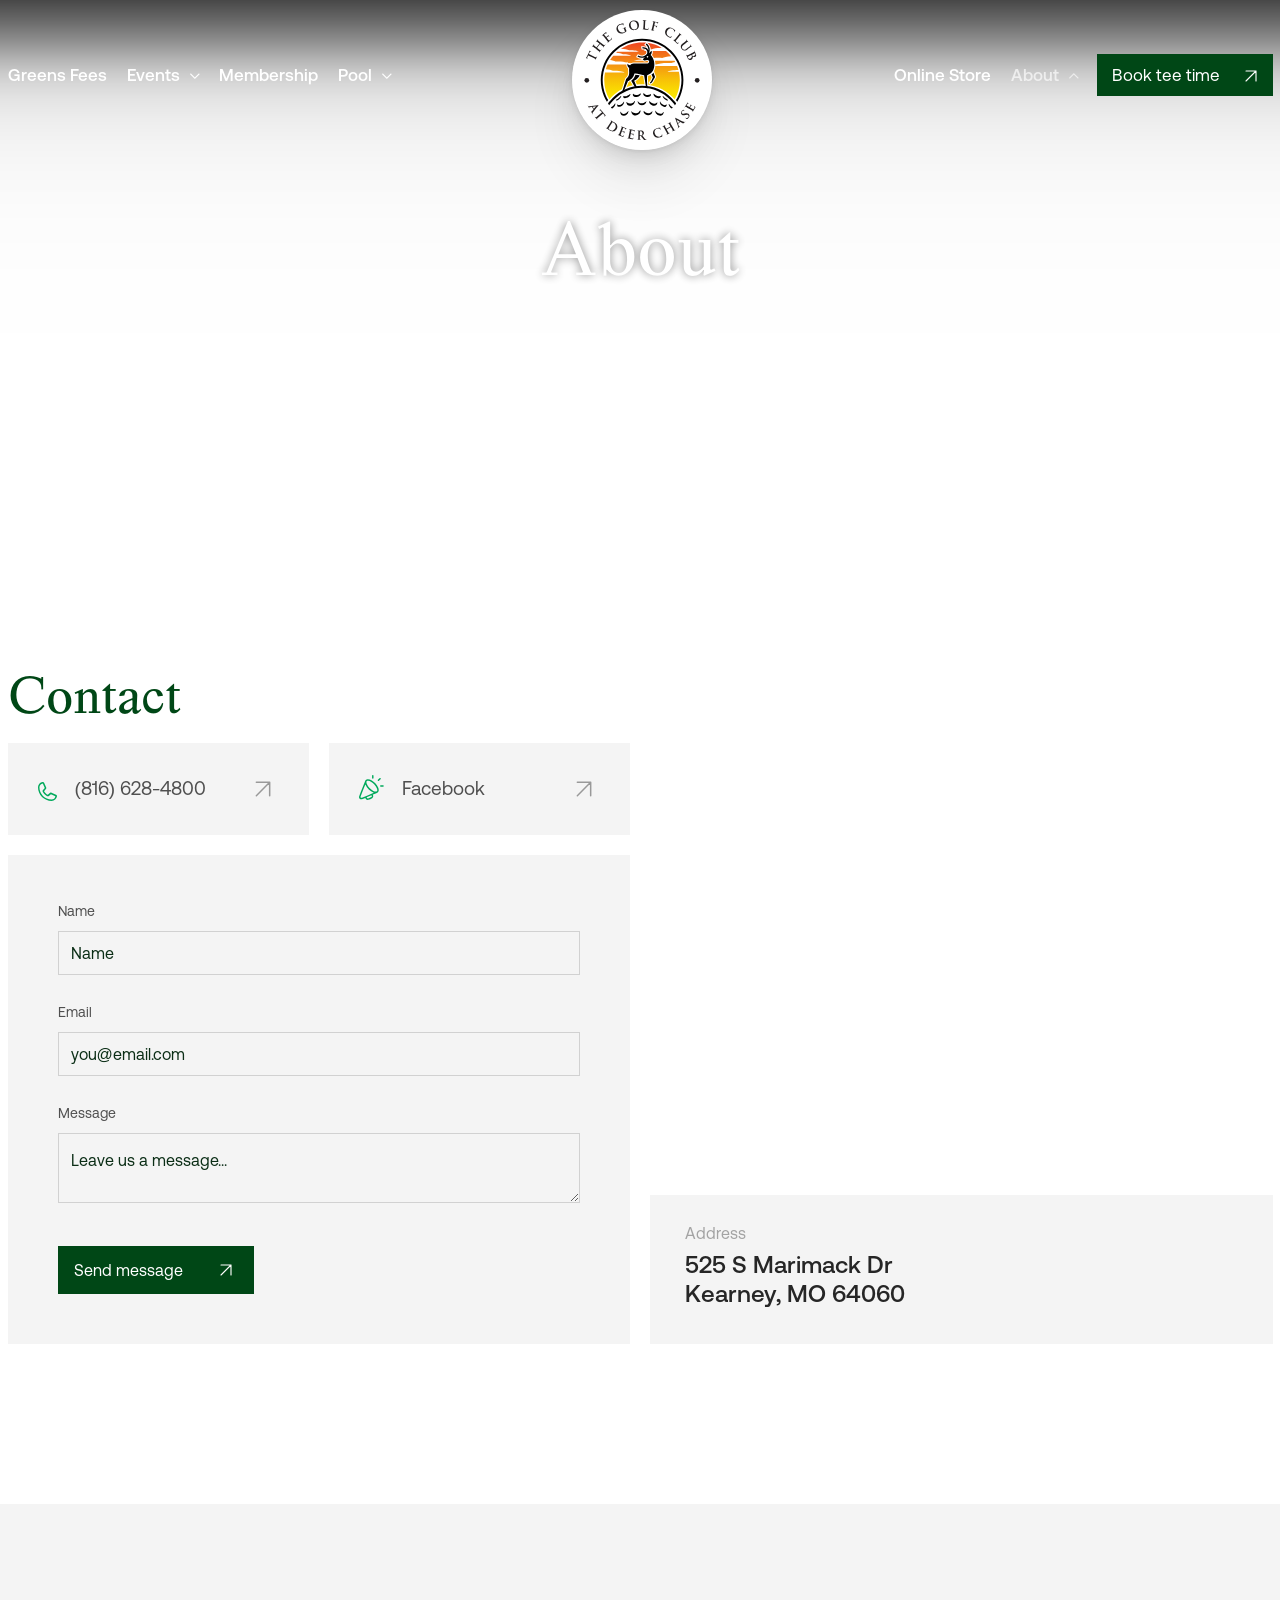
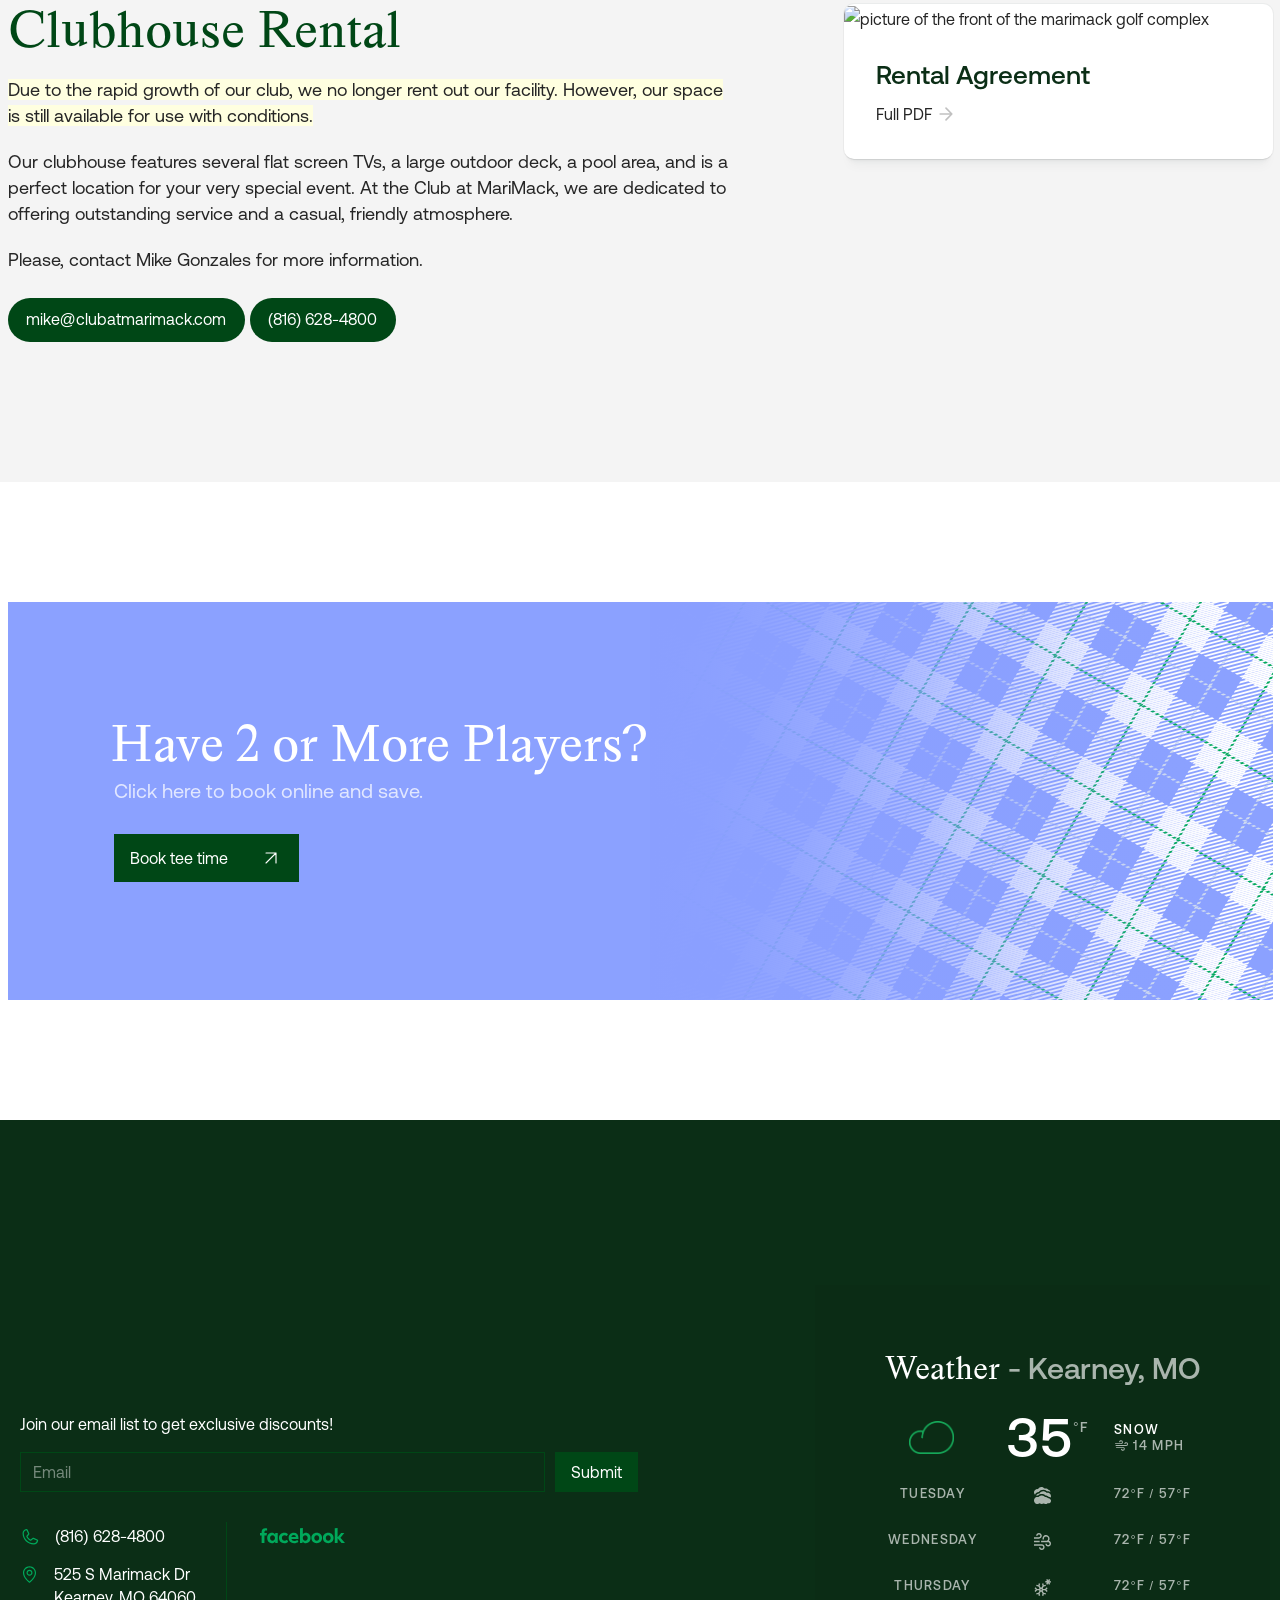
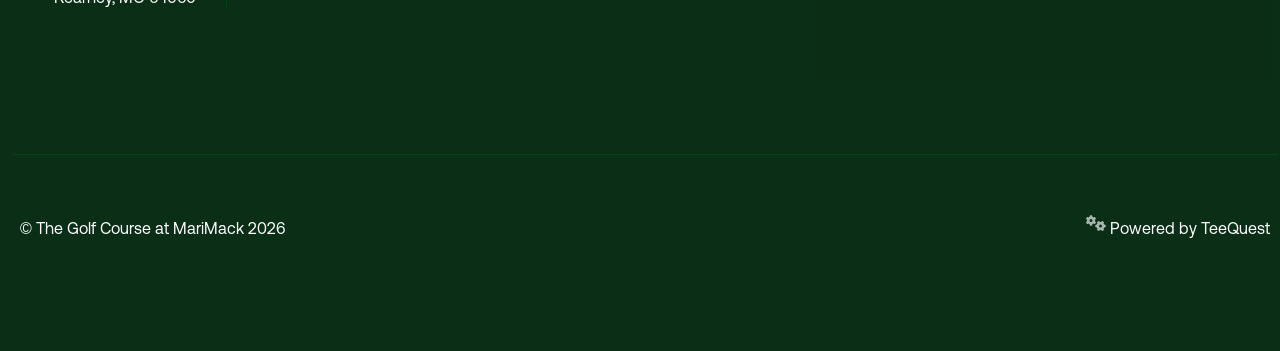
==== about.html @ 64b056ad "First commit." ====
<!DOCTYPE html>
<html lang="en">
  <head>
    <meta charset="UTF-8" />
    <meta name="viewport" content="width=device-width, initial-scale=1.0" />
    <meta
      name="description"
      content="Luminos - IT solutions for a growing businesses."
    />
    <link
      rel="shortcut icon"
      type="image/x-icon"
      href="assets/images/fav.png"
    />
    <title>About</title>
    <link
      rel="stylesheet preload"
      href="assets/css/vendor/bootstrap.min.css"
      as="style"
      media="print"
      onload="this.media='all'"
    />
    <link
      rel="stylesheet preload"
      href="assets/css/plugins/fontawesome.css"
      as="style"
      media="print"
      onload="this.media='all'"
    />
    <link
      rel="stylesheet preload"
      href="assets/css/plugins/metismenu.css"
      as="style"
      media="print"
      onload="this.media='all'"
    />
    <link rel="stylesheet preload" href="css/style.css" as="style" />

    <!-- header Lit component -->
    <script type="module" src="./lit/header.js"></script>

    <!-- CTA Lit component -->
    <script type="module" src="./lit/cta.js"></script>

    <!-- footer Lit component -->
    <script type="module" src="./lit/footer.js"></script>
  </head>

  <body>
    <!-- header four area start -->
    <header class="header-area-four header--sticky">
      <my-header> </my-header>
    </header>

    <!-- rts banner four start -->
    <div
      class="banner-four-area banner-subpage about-banner rts-section-gap jarallax"
      data-img-position="0% 100%"
    >
      <div class="overlay"></div>
      <div class="container">
        <div class="row">
          <div class="col-lg-12">
            <div class="banner-four-wrapper">
              <h1
                class="title wow fadeInUp"
                data-wow-offset="120"
                data-wow-delay=".7s"
              >
                About
              </h1>
            </div>
          </div>
        </div>
      </div>
    </div>
    <!-- rts banner four end -->

    <section class="contact-section mobile-padding">
      <div class="container mt-5 mt-lg-10">
        <h2 class="wow fadeInUp" data-wow-offset="120" data-wow-delay="1s">
          Contact
        </h2>
        <div
          class="row align-items-center justify-content-between wow fadeInUp"
          data-wow-offset="120"
          data-wow-delay="1.2s"
        >
          <div class="col-lg-6 mb-7 mb-md-4 mb-lg-0">
            <div class="contact-row">
              <a class="contact-link no-underline" href="tel:8166284800">
                <div class="left">
                  <span class="icon">
                    <svg
                      class="phone"
                      id="a"
                      data-name="Layer_1"
                      xmlns="http://www.w3.org/2000/svg"
                      width="25.01"
                      height="25.01"
                      viewBox="0 0 25.01 25.01"
                    >
                      <path
                        class="b"
                        d="M23.7,16.71l-5.9-2.6h0c-.6-.3-1.3-.2-1.9.2h0l-3,2.6c-1.9-.9-3.9-2.9-4.9-4.8l2.6-3.1h0c.4-.6.4-1.3.2-1.9h0l-2.6-5.9C7.8.41,7-.09,6.1.01,2.6.51,0,3.51,0,7.01c0,9.9,8.1,18,18,18,3.5,0,6.5-2.6,7-6.1.1-.9-.4-1.7-1.2-2.1l-.1-.1ZM17.9,23.01C9.1,23.01,1.9,15.71,1.9,6.91c0-2.5,1.9-4.7,4.4-5h0l2.6,5.9-2.6,3.1h0c-.4.6-.4,1.3-.1,2,1.1,2.3,3.5,4.6,5.8,5.8.6.3,1.4.2,2-.1h0l3-2.6,5.9,2.6h0c-.3,2.5-2.5,4.4-5,4.4h0Z"
                      />
                    </svg>
                  </span>
                  <p>(816) 628-4800</p>
                </div>
                <div class="arrow">
                  <svg
                    class="the-arrow"
                    xmlns="http://www.w3.org/2000/svg"
                    width="32"
                    height="32"
                    viewBox="0 0 32 32"
                    fill="none"
                    data-inject-url="http://127.0.0.1:5500/assets/images/service/icons/13.svg"
                  >
                    <path
                      d="M9.3335 22.6667L22.6668 9.33337M22.6668 9.33337H9.3335M22.6668 9.33337V22.6667"
                      stroke="#999999"
                      stroke-width="1.5"
                      stroke-linecap="round"
                      stroke-linejoin="round"
                    ></path>
                  </svg>
                </div>
              </a>
              <a
                class="contact-link no-underline"
                href="https://www.facebook.com/ClubatMariMack"
                target="_blank"
              >
                <div class="left">
                  <span class="icon icon-blast">
                    <svg
                      id="a"
                      data-name="Layer_1"
                      xmlns="http://www.w3.org/2000/svg"
                      width="386.19"
                      height="389.74"
                      viewBox="0 0 386.19 389.74"
                    >
                      <path
                        class="b"
                        d="M216.58,0c7.56,2.46,10.42,7.62,10.06,15.53-.46,10.1-.08,20.24-.12,30.37-.03,7.42-4.63,12.6-11.13,12.7-6.38.1-11.42-5.15-11.52-12.44-.15-11.12-.02-22.24-.05-33.36-.02-6.8,3.98-10.47,9.78-12.8h2.99Z"
                      />
                      <path
                        class="b"
                        d="M215.63,306.86c1.68,4.35,3.5,8.44,4.86,12.67,5.15,16.09-.38,33.52-15.23,41.37-18.73,9.89-38.07,18.81-57.74,26.63-15.22,6.05-31.76-.76-40.77-14.65-3.15-4.86-5.75-10.07-8.91-15.67-2.7,1.11-5.5,2.31-8.34,3.42-14.5,5.67-28.8,11.95-43.56,16.85-27.36,9.07-53.08-17.2-44.15-43.67,6.94-20.55,14.79-40.81,22.8-60.97,23.69-59.61,47.56-119.14,71.61-178.61,6.49-16.05,19.05-24.8,36.26-26.3,22.05-1.92,42.01,5.26,60.74,15.8,46.91,26.4,83.03,63.22,105.56,112.49,6.81,14.89,10.84,30.61,8.77,47.37-2.15,17.35-11.8,28.76-27.47,35.52-20.24,8.73-40.54,17.35-60.8,26.02-1.19.51-2.34,1.11-3.64,1.74ZM99.65,147.29c-.4.76-.72,1.26-.94,1.8-24.05,60.19-48.13,120.36-72.08,180.59-1.7,4.27-2.96,8.85-3.54,13.41-1.04,8.2,5.74,14.69,13.81,13.07,5.96-1.2,11.89-3.08,17.5-5.45,46.88-19.82,93.68-39.82,140.5-59.79,11.65-4.97,23.27-10,35.25-15.14-59.92-26.51-103.02-69.24-130.5-128.48ZM257.6,258.48c20.58.15,28.89-7.45,27.54-23.99-.82-10.04-3.35-20.46-7.5-29.63-19.43-43.03-51.15-75.14-91.38-99.11-13.47-8.02-27.81-14-43.73-15.43-18.63-1.67-29.14,8.76-26.33,27.21,1.21,7.96,2.96,16.14,6.2,23.45,21.06,47.49,55.75,82.3,101.29,106.59,11.78,6.28,24.3,10.61,33.9,10.91ZM194.64,315.63c-25.66,10.99-50.58,21.66-75.7,32.41,1.14,2.29,1.98,4.08,2.91,5.81,1.18,2.19,2.34,4.4,3.7,6.48,3.64,5.55,9.48,8.23,15.47,5.61,17.61-7.69,35.05-15.78,52.36-24.13,5.2-2.51,7.49-8.84,5.95-14.08-1.15-3.93-2.94-7.67-4.68-12.1Z"
                      />
                      <path
                        class="b"
                        d="M340.11,59.09c-1.37,2.54-2.26,5.53-4.18,7.54-8.02,8.4-16.26,16.59-24.58,24.69-4.83,4.7-11.58,4.69-16.07.35-4.51-4.37-4.72-11.2-.04-16.04,8.19-8.47,16.56-16.76,24.98-25.01,3.65-3.57,8.08-4.55,12.81-2.29,4.26,2.04,6.47,5.55,7.09,10.75Z"
                      />
                      <path
                        class="b"
                        d="M357.22,182.69c-5.8,0-11.61.13-17.41-.03-6.66-.19-11.23-4.54-11.47-10.61-.26-6.4,4.07-11.5,10.87-11.68,12.09-.31,24.21-.3,36.3.02,6.65.18,10.76,4.98,10.68,11.3-.08,6.24-4.44,10.72-11.07,10.94-5.96.2-11.94.04-17.91.04,0,0,0,.01,0,.02Z"
                      />
                    </svg>
                  </span>

                  <p>Facebook</p>
                </div>
                <div class="arrow">
                  <svg
                    class="the-arrow"
                    xmlns="http://www.w3.org/2000/svg"
                    width="32"
                    height="32"
                    viewBox="0 0 32 32"
                    fill="none"
                    data-inject-url="http://127.0.0.1:5500/assets/images/service/icons/13.svg"
                  >
                    <path
                      d="M9.3335 22.6667L22.6668 9.33337M22.6668 9.33337H9.3335M22.6668 9.33337V22.6667"
                      stroke="#999999"
                      stroke-width="1.5"
                      stroke-linecap="round"
                      stroke-linejoin="round"
                    ></path>
                  </svg>
                </div>
              </a>
            </div>
            <div class="contact-box">
              <form
                class="contact-form"
                action="mailer.php"
                method="post"
                id="contact-form"
              >
                <div class="half-input-wrapper">
                  <div class="single">
                    <label for="name">Name</label>
                    <input
                      type="text"
                      id="name"
                      name="name"
                      placeholder="Name"
                      required
                    />
                  </div>
                </div>
                <div class="single">
                  <label for="email">Email</label>
                  <input
                    type="email"
                    id="email"
                    name="email"
                    placeholder="you@email.com"
                    required
                  />
                </div>
                <div class="single">
                  <label for="message">Message</label>
                  <textarea
                    id="message"
                    name="message"
                    placeholder="Leave us a message..."
                  ></textarea>
                </div>

                <button type="submit" class="rts-btn btn-primary">
                  Send message
                  <svg
                    width="32"
                    height="32"
                    viewBox="0 0 32 32"
                    fill="none"
                    xmlns="http://www.w3.org/2000/svg"
                    data-inject-url="https://html.themewant.com/luminos/assets/images/service/icons/13.svg"
                    class="injectable"
                  >
                    <path
                      d="M9.3335 22.6667L22.6668 9.33337M22.6668 9.33337H9.3335M22.6668 9.33337V22.6667"
                      stroke="#999999"
                      stroke-width="1.5"
                      stroke-linecap="round"
                      stroke-linejoin="round"
                    ></path>
                  </svg>
                </button>
              </form>
            </div>
            <!-- <hr class="my-4 fw-25 ml-0 my-hr" /> -->
          </div>
          <div class="col-lg map-col">
            <div class="media">
              <iframe
                src="https://www.google.com/maps/embed?pb=!1m18!1m12!1m3!1d3084.448735780485!2d-94.35488282333957!3d39.36871867162736!2m3!1f0!2f0!3f0!3m2!1i1024!2i768!4f13.1!3m3!1m2!1s0x87c1adaed7724c9b%3A0x7b383eef8ae41ef4!2sMariMack%20Golf%20Complex!5e0!3m2!1sen!2sus!4v1738946813392!5m2!1sen!2sus"
                width="600"
                height="450"
                style="border: 0"
                allowfullscreen=""
                loading="lazy"
                referrerpolicy="no-referrer-when-downgrade"
              ></iframe>
            </div>
            <div class="location-card-body">
              <div class="addy">Address</div>
              <h5>
                525 S Marimack Dr<br />
                Kearney, MO 64060
              </h5>
            </div>
          </div>
        </div>
      </div>
    </section>

    <section class="rental-section mobile-padding" id="clubhouse-rental">
      <div class="container">
        <div class="row">
          <div class="col-7 left-column">
            <h2>Clubhouse Rental</h2>
            <p>
              <span class="highlighted"
                >Due to the rapid growth of our club, we no longer rent out our
                facility. However, our space is still available for use with
                conditions.</span
              >
            </p>
            <p>
              Our clubhouse features several flat screen TVs, a large outdoor
              deck, a pool area, and is a perfect location for your very special
              event. At the Club at MariMack, we are dedicated to offering
              outstanding service and a casual, friendly atmosphere.
            </p>

            <p class="mb--25">
              Please, contact Mike Gonzales for more information.
            </p>
            <div class="tag-wrapper">
              <a href="mailto:mike@clubatmarimack.com" class="single-tag no-underline"
                ><span>mike@clubatmarimack.com</span></a
              >
              <a href="tel:8166284800" class="single-tag no-underline"
                ><span>(816) 628-4800</span></a
              >
            </div>
          </div>
          <div class="col">
            <a
              href="assets/pdfs/Clubhouse Rental Agreement.pdf"
              target="_blank"
              class="no-underline"
            >
              <div class="single-solution-style-one">
                <div class="top">
                  <img
                    src="images/marimack-clubhouse.jpg"
                    alt="picture of the front of the marimack golf complex"
                  />
                </div>
                <div class="bottom">
                  <div class="icon">
                    <svg
                      xmlns="http://www.w3.org/2000/svg"
                      version="1.1"
                      viewBox="0 0 36 36"
                    >
                      <g>
                        <g id="Layer_1">
                          <path
                            class="cls-1"
                            d="M31.2,21.4c0,.5-.4.8-.8.8h-3.7v2.8h2.5c.5,0,.8.4.8.8s-.4.8-.8.8h-2.5v2.5c0,.5-.4.8-.8.8s-.8-.4-.8-.8v-7.9c0-.5.4-.8.8-.8h4.5c.5,0,.8.4.8.8ZM12.7,24.2c0,2-1.6,3.7-3.7,3.7h-1.4v1.4c0,.5-.4.8-.8.8s-.8-.4-.8-.8v-7.9c0-.5.4-.8.8-.8h2.2c2,0,3.7,1.6,3.7,3.7ZM11,24.2c0-1.1-.9-2-2-2h-1.4v3.9h1.4c1.1,0,2-.9,2-2h0ZM22.8,25.3c0,2.6-2.1,4.8-4.8,4.8h-2.2c-.5,0-.8-.4-.8-.8v-7.9c0-.5.4-.8.8-.8h2.2c2.6,0,4.8,2.1,4.8,4.8h0ZM21.1,25.3c0-1.7-1.4-3.1-3.1-3.1h-1.4v6.2h1.4c1.7,0,3.1-1.4,3.1-3.1ZM5.9,15.8V5.6c0-1.1.9-2,2-2h13.5c.2,0,.4,0,.6.2l7.9,7.9c.2.2.2.4.2.6v3.4c0,.5-.4.8-.8.8s-.8-.4-.8-.8v-2.5h-7c-.5,0-.8-.4-.8-.8v-7H7.9c-.2,0-.3.1-.3.3v10.1c0,.5-.4.8-.8.8s-.8-.4-.8-.8ZM22.2,11.5h5l-5-5v5Z"
                          />
                        </g>
                      </g>
                    </svg>
                  </div>

                  <h4 class="title">Rental Agreement</h4>
                  <div class="card-subheading">
                    Full PDF
                    <svg
                      width="20"
                      height="20"
                      viewBox="0 0 20 20"
                      fill="none"
                      xmlns="http://www.w3.org/2000/svg"
                      class="injectable arrow"
                    >
                      <path
                        d="M4.16666 10.0001H15.8333M15.8333 10.0001L9.99999 4.16675M15.8333 10.0001L9.99999 15.8334"
                        stroke="#6D6D6D"
                        stroke-width="1.66667"
                        stroke-linecap="round"
                        stroke-linejoin="round"
                      ></path>
                    </svg>
                  </div>
                </div>
              </div>
            </a>
          </div>
        </div>
      </div>
    </section>
    <!-- cta area start -->
    <section class="cta">
      <my-cta></my-cta>
    </section>

    <!-- cta area end -->

    <!-- footer start -->
    <footer>
      <my-footer></my-footer>
    </footer>
    <!-- footer end -->

    <!-- pre loader area start -->
    <div class="loader-wrapper">
      <div class="loader"></div>
      <div class="loader-section section-left"></div>
      <div class="loader-section section-right"></div>
    </div>

    <!-- progress area start -->
    <div class="progress-wrap">
      <svg
        class="progress-circle svg-content"
        width="100%"
        height="100%"
        viewBox="-1 -1 102 102"
      >
        <path
          d="M50,1 a49,49 0 0,1 0,98 a49,49 0 0,1 0,-98"
          style="
            transition: stroke-dashoffset 10ms linear 0s;
            stroke-dasharray: 307.919, 307.919;
            stroke-dashoffset: 307.919;
          "
        ></path>
      </svg>
    </div>
    <!-- progress area end -->

    <script defer src="assets/js/plugins/jquery.js"></script>
    <script defer src="assets/js/vendor/waw.js"></script>
    <script defer src="assets/js/vendor/jarallax.js"></script>
    <script defer src="assets/js/plugins/smooth-scroll.js"></script>

    <script defer src="assets/js/plugins/svg-inject.js"></script>
    <script defer src="assets/js/plugins/metismenu.js"></script>
    <script defer src="assets/js/vendor/contact-form.js"></script>
    <script defer src="assets/js/vendor/bootstrap.min.js"></script>
    <script defer src="assets/js/main.js"></script>
    <script src="./assets/js/weather.js "></script>
  </body>
</html>
---- assets/css/plugins/metismenu.css ----
.metismenu .arrow{float:right;line-height:1.42857}[dir=rtl] .metismenu .arrow,[dir=rtl] .metismenu .plus-minus,[dir=rtl] .metismenu .plus-times{float:left}.metismenu .glyphicon.arrow:before{content:"\e079"}.metismenu .mm-active>a>.glyphicon.arrow:before{content:"\e114"}.metismenu .fa.arrow:before{content:"\f104"}.metismenu .mm-active>a>.fa.arrow:before{content:"\f107"}.metismenu .ion.arrow:before{content:"\f3d2"}.metismenu .mm-active>a>.ion.arrow:before{content:"\f3d0"}.metismenu .plus-minus,.metismenu .plus-times{float:right}.metismenu .fa.plus-minus:before,.metismenu .fa.plus-times:before{content:"\f067"}.metismenu .mm-active>a>.fa.plus-times{-webkit-transform:rotate(45deg);-ms-transform:rotate(45deg);transform:rotate(45deg)}.metismenu .mm-active>a>.fa.plus-minus:before{content:"\f068"}.metismenu .mm-collapse:not(.mm-show){display:none}.metismenu .mm-collapsing{position:relative;height:0;overflow:hidden;-webkit-transition-timing-function:ease;-o-transition-timing-function:ease;transition-timing-function:ease;-webkit-transition-duration:.35s;-o-transition-duration:.35s;transition-duration:.35s;-webkit-transition-property:height,visibility;-o-transition-property:height,visibility;transition-property:height,visibility}.metismenu .has-arrow{position:relative}.metismenu .has-arrow::after{position:absolute;content:'';width:.5em;height:.5em;border-width:1px 0 0 1px;border-style:solid;border-color:initial;right:1em;-webkit-transform:rotate(-45deg) translate(0,-50%);-ms-transform:rotate(-45deg) translate(0,-50%);transform:rotate(-45deg) translate(0,-50%);-webkit-transform-origin:top;-ms-transform-origin:top;transform-origin:top;top:50%;-webkit-transition:.3s ease-out;-o-transition:.3s ease-out;transition:.3s ease-out}[dir=rtl] .metismenu .has-arrow::after{right:auto;left:1em;-webkit-transform:rotate(135deg) translate(0,-50%);-ms-transform:rotate(135deg) translate(0,-50%);transform:rotate(135deg) translate(0,-50%)}.metismenu .has-arrow[aria-expanded=true]::after,.metismenu .mm-active>.has-arrow::after{-webkit-transform:rotate(-135deg) translate(0,-50%);-ms-transform:rotate(-135deg) translate(0,-50%);transform:rotate(-135deg) translate(0,-50%)}[dir=rtl] .metismenu .has-arrow[aria-expanded=true]::after,[dir=rtl] .metismenu .mm-active>.has-arrow::after{-webkit-transform:rotate(225deg) translate(0,-50%);-ms-transform:rotate(225deg) translate(0,-50%);transform:rotate(225deg) translate(0,-50%)}
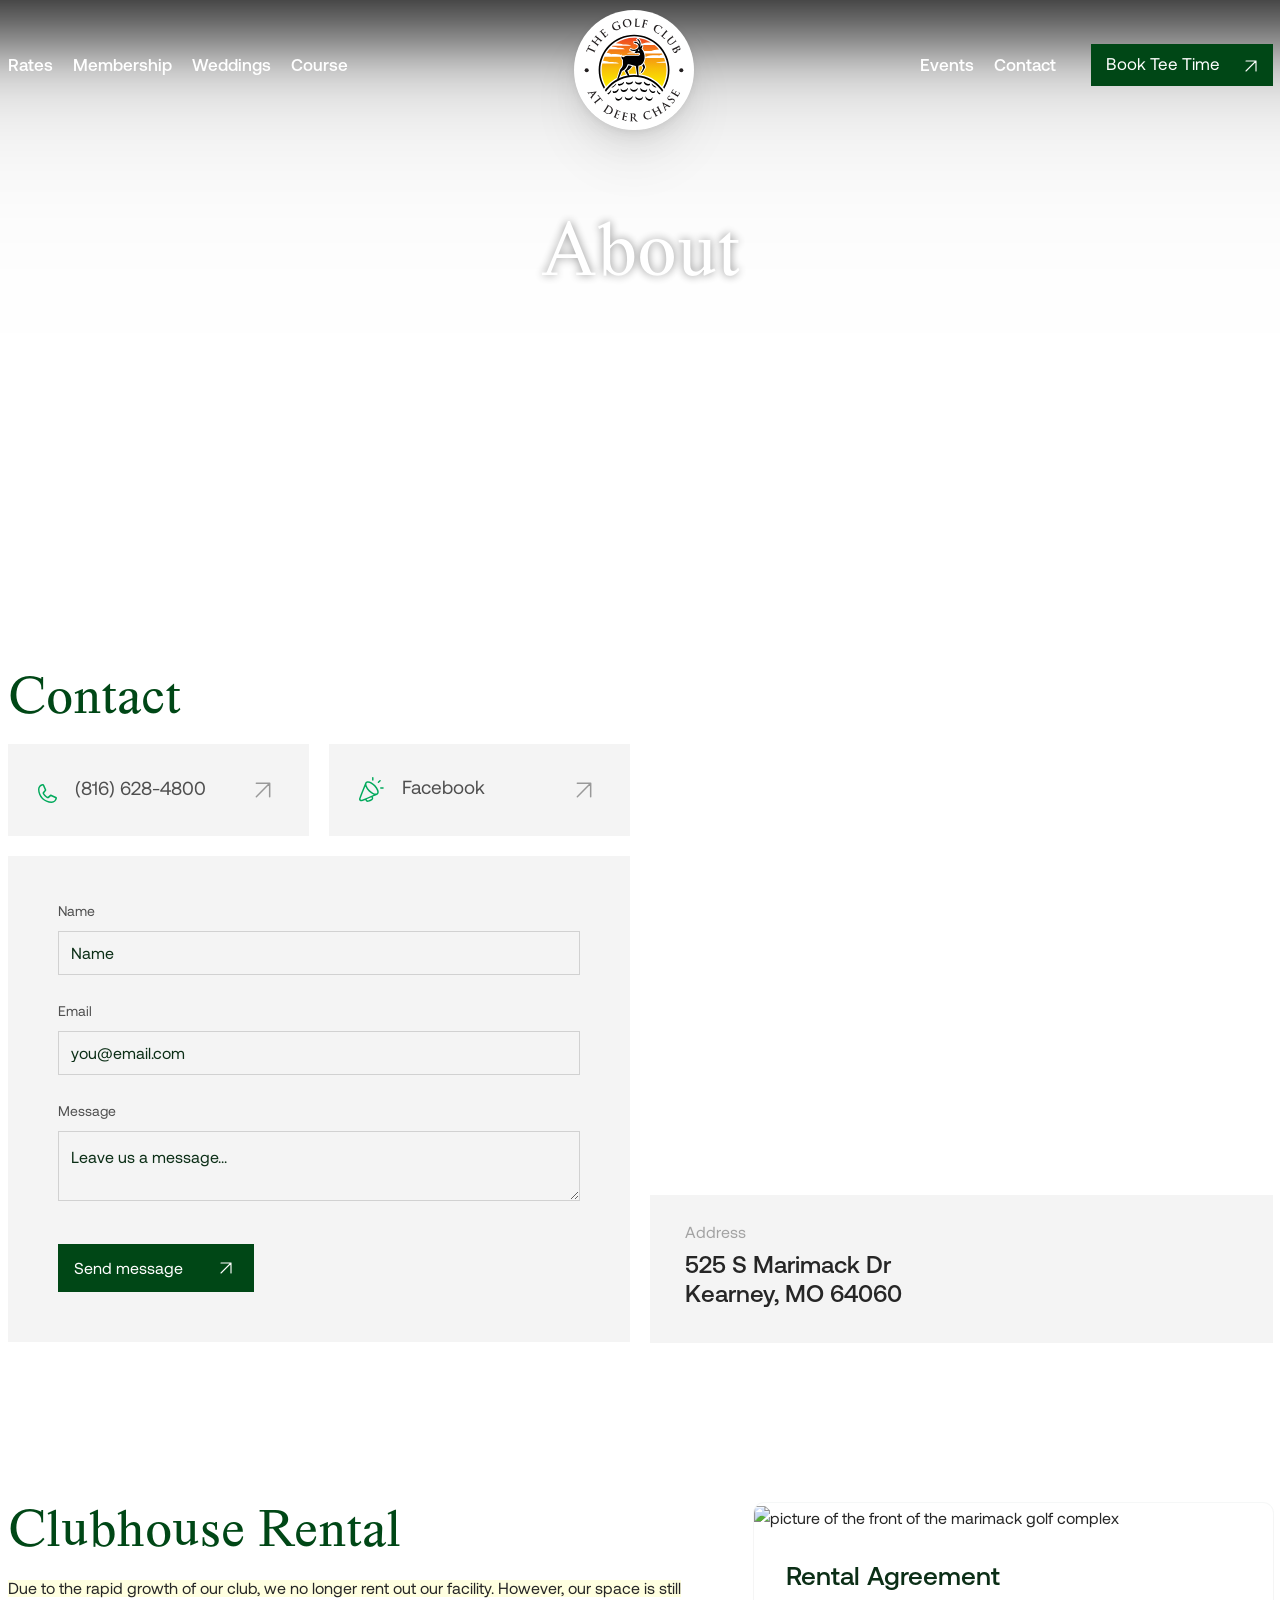
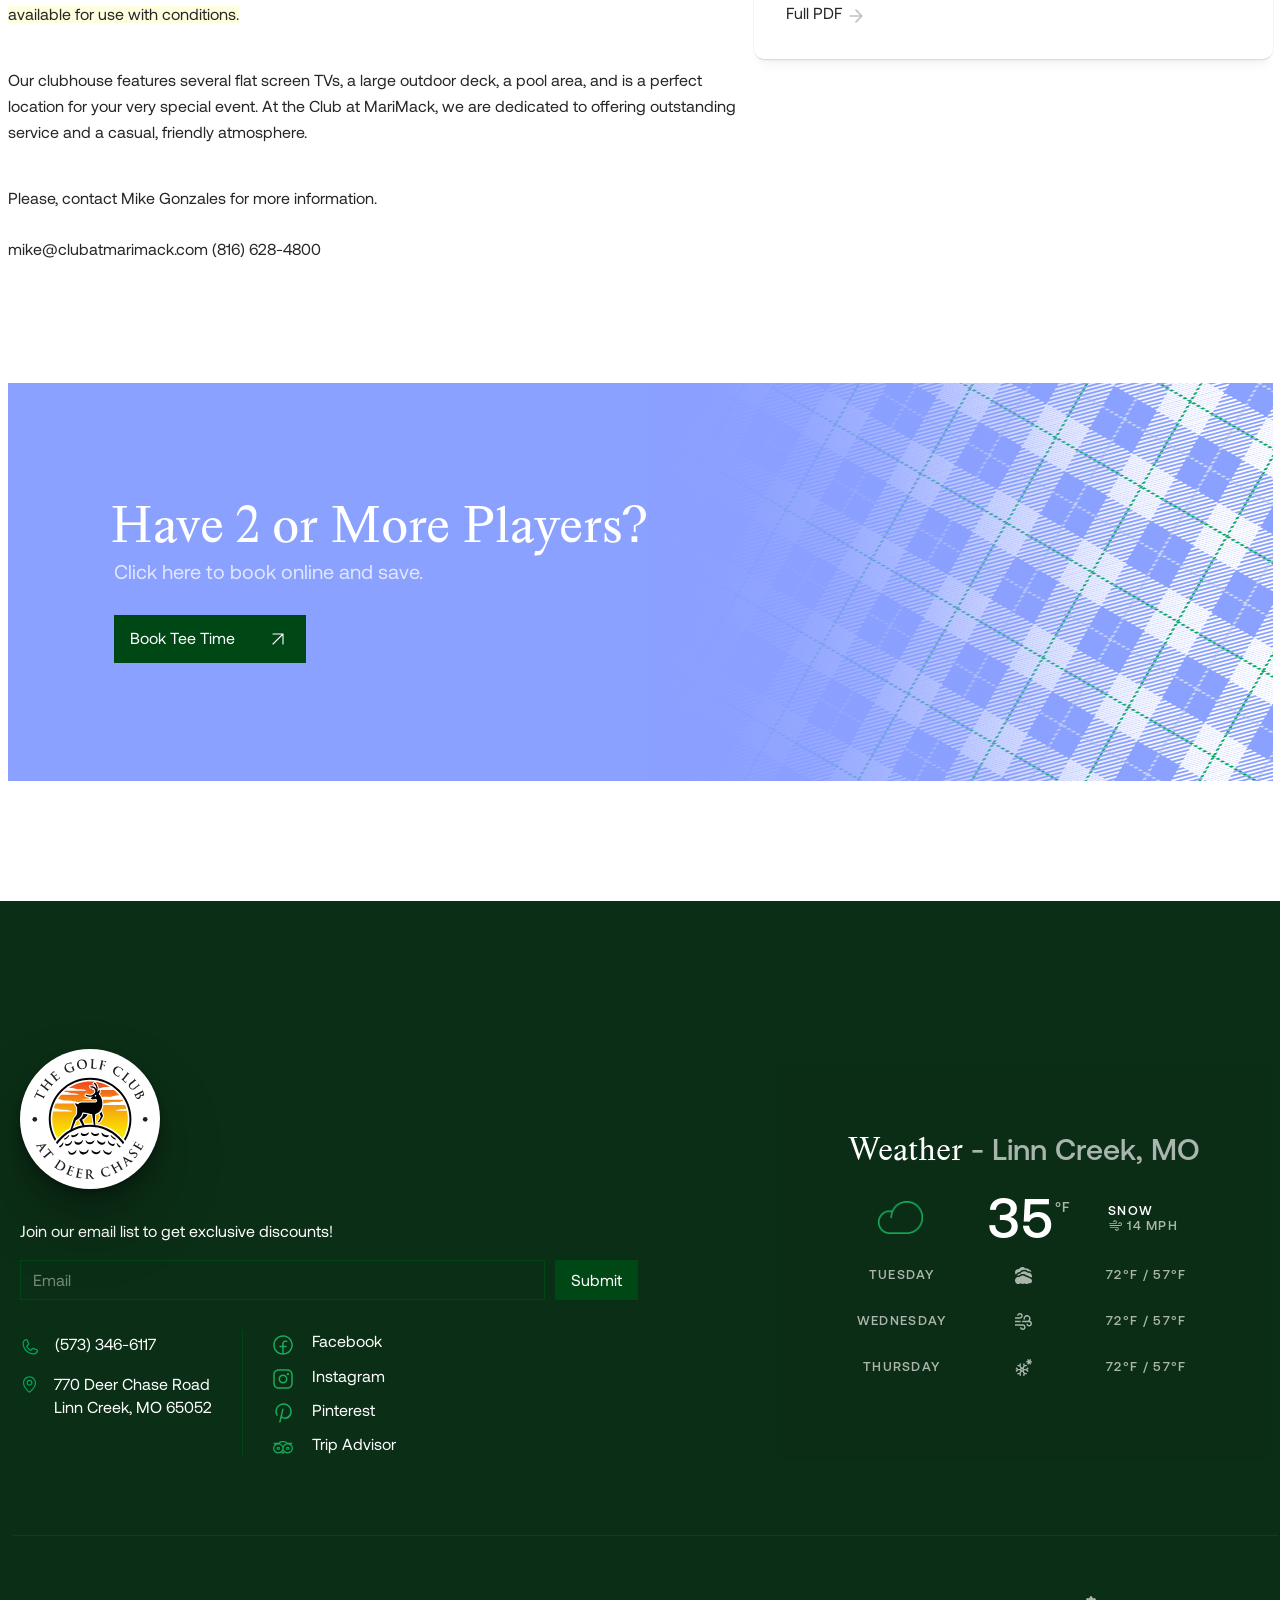
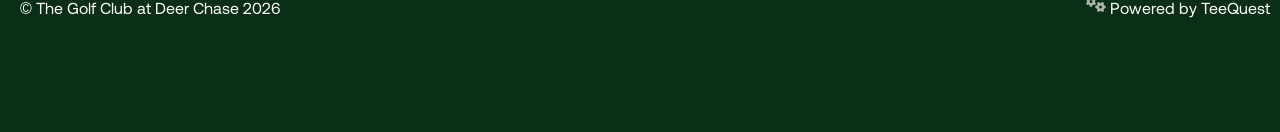
==== commit 9aa1a8ad: "Moved .side-bar out of footer." ====
--- a/about.html
+++ b/about.html
@@ -294,7 +294,9 @@
               Please, contact Mike Gonzales for more information.
             </p>
             <div class="tag-wrapper">
-              <a href="mailto:mike@clubatmarimack.com" class="single-tag no-underline"
+              <a
+                href="mailto:mike@clubatmarimack.com"
+                class="single-tag no-underline"
                 ><span>mike@clubatmarimack.com</span></a
               >
               <a href="tel:8166284800" class="single-tag no-underline"
@@ -400,6 +402,64 @@
     </div>
     <!-- progress area end -->
 
+    <!-- 🟡🟡🟡🟡🟡🟡 MOBILE MENU MARKUP START 🟡🟡🟡🟡🟡🟡 -->
+    <div id="side-bar" class="side-bar header-two" dir="ltr">
+      <button class="close-icon-menu" aria-label="footer_Button">
+        <i class="far fa-times"></i>
+      </button>
+      <div class="mobile-menu-main">
+        <nav class="nav-main mainmenu-nav mt--30">
+          <ul class="mainmenu metismenu" id="mobile-menu-active">
+            <li>
+              <a href="rates.html" class="main">Rates</a>
+            </li>
+            <li>
+              <a href="membership.html" class="main">Membership</a>
+            </li>
+            <li>
+              <a href="weddings.html" class="main">Weddings</a>
+            </li>
+
+            <li>
+              <a href="course.html" class="main">Course</a>
+            </li>
+            <li>
+              <a href="events.html" class="main">Events</a>
+            </li>
+            <li>
+              <a href="contact.html" class="main">Contact</a>
+            </li>
+            <li>
+              <a
+                href="book-tee-time.html"
+                class="rts-btn btn-primary my-btn sidebar-btn"
+              >
+                Book tee time
+                <svg
+                  xmlns="http://www.w3.org/2000/svg"
+                  width="32"
+                  height="32"
+                  viewBox="0 0 32 32"
+                  fill="none"
+                  data-inject-url="http://127.0.0.1:5500/assets/images/service/icons/13.svg"
+                  class="injectable"
+                >
+                  <path
+                    d="M9.3335 22.6667L22.6668 9.33337M22.6668 9.33337H9.3335M22.6668 9.33337V22.6667"
+                    stroke="#999999"
+                    stroke-width="1.5"
+                    stroke-linecap="round"
+                    stroke-linejoin="round"
+                  ></path>
+                </svg>
+              </a>
+            </li>
+          </ul>
+        </nav>
+      </div>
+    </div>
+    <!-- mobile menu area end -->
+
     <script defer src="assets/js/plugins/jquery.js"></script>
     <script defer src="assets/js/vendor/waw.js"></script>
     <script defer src="assets/js/vendor/jarallax.js"></script>
--- a/css/style.css
+++ b/css/style.css
@@ -650,7 +650,7 @@
 @media only screen and (max-width: 479px) {
   h3 {
     font-size: 22px;
-    line-height: 30px;
+    line-height: 35px;
   }
 }
 
@@ -7313,7 +7313,6 @@
 a:active {
   text-decoration: none;
   outline: none;
-  color: var(--color-primary);
 }
 
 a:focus {
@@ -12423,6 +12422,7 @@
 @media only screen and (max-width: 767px) {
   .header-area-four .header-four-wrapper {
     padding: 15px 10px;
+    padding-left: 0px;
   }
 }
 .header-area-four .header-four-wrapper .nav-area ul li > a.nav-link {
@@ -12540,12 +12540,17 @@
     display: block;
   }
   .header-area-four .button-area-right-header svg rect {
-    fill: #fff;
+    fill: #113e0c;
   }
 }
 @media only screen and (max-width: 991px) {
   .header-area-four .nav-area {
     display: none;
+  }
+}
+@media only screen and (max-width: 991px) {
+  .header-area-four.header--sticky.sticky .button-area-right-header svg rect {
+    fill: white;
   }
 }
 
@@ -12591,10 +12596,50 @@
   color: #000000;
   font-size: 17px;
   font-family: "Aeonik Medium";
+  position: relative;
+}
+.nav-area ul li a:after {
+  background: none repeat scroll 0 0 transparent;
+  bottom: 3.25rem;
+  content: "";
+  display: block;
+  height: 1.8px;
+  left: 50%;
+  position: absolute;
+  background: #0e5023;
+  transition: width 0.3s ease 0s, left 0.3s ease 0s, opacity 0.3s ease 0s;
+  width: 0;
+  opacity: 0;
+}
+.nav-area ul li a:hover {
+  color: #0e5023;
+}
+.nav-area ul li a:hover:after {
+  width: 100%;
+  left: 0;
+  opacity: 1;
+}
+.nav-area ul li a.active {
+  color: #0e5023;
+}
+.nav-area ul li a.active:after {
+  width: 100%;
+  left: 0;
+  opacity: 1;
+}
+.nav-area ul li a.active.book-tee-time-btn:after {
+  opacity: 0;
+}
+.nav-area ul li a.active.book-tee-time-btn:hover:after {
+  opacity: 1;
 }
 
 .header--sticky.sticky .nav-area ul li > a.nav-link {
   padding: 20px 0;
+}
+
+.header--sticky.header-area-four:not(.home) .header-four-wrapper .nav-area nav .parent-nav .nav-link:after {
+  background: white;
 }
 
 .has-dropdown a {
@@ -12607,9 +12652,10 @@
 .has-dropdown a i::before {
   top: -11px;
   font-size: 11px;
-  right: -16px;
+  right: -14px;
   transition: 0.25s ease;
   transform-origin: center;
+  -webkit-text-stroke: 0.75px;
 }
 .has-dropdown:hover > a i::before {
   transform: rotate(180deg);
@@ -12969,7 +13015,7 @@
   left: 0%;
   width: 200px;
   height: 200px;
-  background-color: #fff;
+  background-color: #005a1b;
   border-color: transparent;
   border-radius: 50%;
   transform: translate(-10px, -70px) scale(0.1);
@@ -12978,7 +13024,7 @@
   transition: transform 0.5s, opacity 0.5s, background-color 0.5s;
 }
 .rts-btn.btn-primary:hover {
-  color: var(--color-primary);
+  color: white;
 }
 .rts-btn.btn-primary:hover ::before {
   opacity: 0;
@@ -12988,8 +13034,8 @@
   transform: scaleX(1.5) scaleY(1.5);
 }
 .rts-btn.btn-primary:hover svg path {
-  fill: var(--color-primary) !important;
-  stroke: var(--color-primary);
+  fill: white !important;
+  stroke: white;
 }
 .rts-btn.btn-primary.with-light-border {
   border: 1px solid transparent;
@@ -13432,8 +13478,13 @@
     margin: 0 20px 0 30px;
   }
   .banner-four-bg .slider-wrapper .slider .slide .title-wrapper h2 {
-    font-size: 55px;
+    font-size: 41px;
     letter-spacing: -2px;
+  }
+  .banner-four-bg .slider-wrapper .slider .slide .title-wrapper .deer-tracks {
+    width: 219px;
+    height: auto;
+    margin: 0 16px 0 19px;
   }
 }
 
@@ -13450,7 +13501,8 @@
   position: absolute;
   height: 100%;
   width: 100%;
-  background-image: linear-gradient(to top, hsla(0, 0%, 0%, 0.29) 0%, hsla(0, 0%, 0%, 0.288) 8.1%, hsla(0, 0%, 0%, 0.283) 15.5%, hsla(0, 0%, 0%, 0.274) 22.5%, hsla(0, 0%, 0%, 0.264) 29%, hsla(0, 0%, 0%, 0.251) 35.3%, hsla(0, 0%, 0%, 0.237) 41.2%, hsla(0, 0%, 0%, 0.222) 47.1%, hsla(0, 0%, 0%, 0.208) 52.9%, hsla(0, 0%, 0%, 0.193) 58.8%, hsla(0, 0%, 0%, 0.179) 64.7%, hsla(0, 0%, 0%, 0.166) 71%, hsla(0, 0%, 0%, 0.156) 77.5%, hsla(0, 0%, 0%, 0.147) 84.5%, hsla(0, 0%, 0%, 0.142) 91.9%, hsla(0, 0%, 0%, 0.14) 100%);
+  bottom: 0;
+  background-image: linear-gradient(to bottom, hsla(0, 0%, 0%, 0) 0%, hsla(0, 0%, 0%, 0.013) 8.1%, hsla(0, 0%, 0%, 0.049) 15.5%, hsla(0, 0%, 0%, 0.104) 22.5%, hsla(0, 0%, 0%, 0.175) 29%, hsla(0, 0%, 0%, 0.259) 35.3%, hsla(0, 0%, 0%, 0.352) 41.2%, hsla(0, 0%, 0%, 0.45) 47.1%, hsla(0, 0%, 0%, 0.55) 52.9%, hsla(0, 0%, 0%, 0.648) 58.8%, hsla(0, 0%, 0%, 0.741) 64.7%, hsla(0, 0%, 0%, 0.825) 71%, hsla(0, 0%, 0%, 0.896) 77.5%, hsla(0, 0%, 0%, 0.951) 84.5%, hsla(0, 0%, 0%, 0.987) 91.9%, hsl(0, 0%, 0%) 100%);
   z-index: 1;
 }
 .banner-four-area .banner-four-wrapper .inner-left {
@@ -13469,7 +13521,7 @@
 @media only screen and (max-width: 767px) {
   .banner-four-area .banner-four-wrapper .title {
     font-size: 44px;
-    line-height: 1.4;
+    line-height: 1;
   }
 }
 .banner-four-area .banner-four-wrapper p.disc {
@@ -13483,6 +13535,15 @@
     font-size: 18px;
   }
 }
+.banner-four-area.home-page .container {
+  z-index: unset;
+  margin-bottom: 1rem;
+}
+.banner-four-area.home-page .overlay {
+  height: 50%;
+  z-index: 2;
+  opacity: 0.7;
+}
 
 .banner-subpage {
   height: 550px;
@@ -13515,10 +13576,10 @@
   background-image: linear-gradient(to bottom, hsla(0, 0%, 0%, 0.72) 0%, hsla(0, 0%, 0%, 0.585) 4.2%, hsla(0, 0%, 0%, 0.469) 7.4%, hsla(0, 0%, 0%, 0.369) 10%, hsla(0, 0%, 0%, 0.284) 12.2%, hsla(0, 0%, 0%, 0.213) 14.4%, hsla(0, 0%, 0%, 0.156) 16.8%, hsla(0, 0%, 0%, 0.109) 19.7%, hsla(0, 0%, 0%, 0.073) 23.5%, hsla(0, 0%, 0%, 0.046) 28.5%, hsla(0, 0%, 0%, 0.027) 35%, hsla(0, 0%, 0%, 0.014) 43.2%, hsla(0, 0%, 0%, 0.006) 53.5%, hsla(0, 0%, 0%, 0.002) 66.2%, hsla(0, 0%, 0%, 0) 81.6%, hsla(0, 0%, 0%, 0) 100%);
 }
 .banner-subpage.events-banner {
-  background-image: url(../images/marimack-bunch-of-carts.jpg);
+  background-image: url(../images/caravan-of-carts.jpg);
 }
 .banner-subpage.events-banner .overlay {
-  background-image: linear-gradient(to bottom, hsla(0, 0%, 0%, 0.72) 0%, hsla(0, 0%, 0%, 0.585) 4.2%, hsla(0, 0%, 0%, 0.469) 7.4%, hsla(0, 0%, 0%, 0.369) 10%, hsla(0, 0%, 0%, 0.284) 12.2%, hsla(0, 0%, 0%, 0.213) 14.4%, hsla(0, 0%, 0%, 0.156) 16.8%, hsla(0, 0%, 0%, 0.109) 19.7%, hsla(0, 0%, 0%, 0.073) 23.5%, hsla(0, 0%, 0%, 0.046) 28.5%, hsla(0, 0%, 0%, 0.027) 35%, hsla(0, 0%, 0%, 0.014) 43.2%, hsla(0, 0%, 0%, 0.006) 53.5%, hsla(0, 0%, 0%, 0.002) 66.2%, hsla(0, 0%, 0%, 0) 81.6%, hsla(0, 0%, 0%, 0) 100%);
+  background-image: linear-gradient(to bottom, hsla(0, 0%, 0%, 0.4) 0%, hsla(0, 0%, 0%, 0.397) 4.6%, hsla(0, 0%, 0%, 0.387) 8.4%, hsla(0, 0%, 0%, 0.373) 11.7%, hsla(0, 0%, 0%, 0.354) 14.8%, hsla(0, 0%, 0%, 0.333) 17.9%, hsla(0, 0%, 0%, 0.308) 21.2%, hsla(0, 0%, 0%, 0.283) 25%, hsla(0, 0%, 0%, 0.257) 29.5%, hsla(0, 0%, 0%, 0.232) 34.8%, hsla(0, 0%, 0%, 0.207) 41.4%, hsla(0, 0%, 0%, 0.186) 49.4%, hsla(0, 0%, 0%, 0.167) 59%, hsla(0, 0%, 0%, 0.153) 70.5%, hsla(0, 0%, 0%, 0.143) 84.1%, hsla(0, 0%, 0%, 0.14) 100%);
 }
 .banner-subpage.online-store-banner {
   background-image: url(../images/marimack-bunch-of-carts-2.jpg);
@@ -13536,7 +13597,7 @@
   text-shadow: 0 0 10px rgba(0, 0, 0, 0.138);
 }
 .banner-subpage.membership-banner {
-  background-image: url(../images/marimack-aerial-2.jpg);
+  background-image: url(../images/player-in-view.jpg);
 }
 .banner-subpage.membership-banner .overlay {
   background-image: linear-gradient(to bottom, hsla(0, 0%, 0%, 0.72) 0%, hsla(0, 0%, 0%, 0.585) 4.2%, hsla(0, 0%, 0%, 0.469) 7.4%, hsla(0, 0%, 0%, 0.369) 10%, hsla(0, 0%, 0%, 0.284) 12.2%, hsla(0, 0%, 0%, 0.213) 14.4%, hsla(0, 0%, 0%, 0.156) 16.8%, hsla(0, 0%, 0%, 0.109) 19.7%, hsla(0, 0%, 0%, 0.073) 23.5%, hsla(0, 0%, 0%, 0.046) 28.5%, hsla(0, 0%, 0%, 0.027) 35%, hsla(0, 0%, 0%, 0.014) 43.2%, hsla(0, 0%, 0%, 0.006) 53.5%, hsla(0, 0%, 0%, 0.002) 66.2%, hsla(0, 0%, 0%, 0) 81.6%, hsla(0, 0%, 0%, 0) 100%);
@@ -13553,13 +13614,22 @@
 .banner-subpage.rates-banner .title {
   text-shadow: 0 0 10px rgba(0, 0, 0, 0.138);
 }
-.banner-subpage.pool-banner {
-  background-image: url(../images/water-surface.jpg);
-}
-.banner-subpage.pool-banner .overlay {
+.banner-subpage.weddings-banner {
+  background-image: url(../images/wedding-5.jpg);
+}
+.banner-subpage.weddings-banner .overlay {
   background-image: linear-gradient(to bottom, hsla(0, 0%, 0%, 0.6) 0%, hsla(0, 0%, 0%, 0.594) 2.7%, hsla(0, 0%, 0%, 0.576) 5.2%, hsla(0, 0%, 0%, 0.548) 7.7%, hsla(0, 0%, 0%, 0.512) 10.4%, hsla(0, 0%, 0%, 0.47) 13.5%, hsla(0, 0%, 0%, 0.424) 17.1%, hsla(0, 0%, 0%, 0.375) 21.3%, hsla(0, 0%, 0%, 0.325) 26.4%, hsla(0, 0%, 0%, 0.276) 32.5%, hsla(0, 0%, 0%, 0.23) 39.9%, hsla(0, 0%, 0%, 0.188) 48.5%, hsla(0, 0%, 0%, 0.152) 58.7%, hsla(0, 0%, 0%, 0.124) 70.6%, hsla(0, 0%, 0%, 0.106) 84.3%, hsla(0, 0%, 0%, 0.1) 100%);
 }
-.banner-subpage.pool-banner .title {
+.banner-subpage.weddings-banner .title {
+  text-shadow: 0 0 10px rgba(0, 0, 0, 0.138);
+}
+.banner-subpage.course-banner {
+  background-image: url(../images/deer-chase-on-green.jpg);
+}
+.banner-subpage.course-banner .overlay {
+  background-image: linear-gradient(to bottom, hsla(0, 0%, 0%, 0.72) 0%, hsla(0, 0%, 0%, 0.585) 4.2%, hsla(0, 0%, 0%, 0.469) 7.4%, hsla(0, 0%, 0%, 0.369) 10%, hsla(0, 0%, 0%, 0.284) 12.2%, hsla(0, 0%, 0%, 0.213) 14.4%, hsla(0, 0%, 0%, 0.156) 16.8%, hsla(0, 0%, 0%, 0.109) 19.7%, hsla(0, 0%, 0%, 0.073) 23.5%, hsla(0, 0%, 0%, 0.046) 28.5%, hsla(0, 0%, 0%, 0.027) 35%, hsla(0, 0%, 0%, 0.014) 43.2%, hsla(0, 0%, 0%, 0.006) 53.5%, hsla(0, 0%, 0%, 0.002) 66.2%, hsla(0, 0%, 0%, 0) 81.6%, hsla(0, 0%, 0%, 0) 100%);
+}
+.banner-subpage.course-banner .title {
   text-shadow: 0 0 10px rgba(0, 0, 0, 0.138);
 }
 @media only screen and (max-width: 767px) {
@@ -17583,7 +17653,7 @@
   color: white;
 }
 .rts-btn.btn-primary.cta-button:hover {
-  color: var(--color-primary);
+  color: white;
 }
 .rts-btn.btn-primary svg {
   max-width: 24px;
@@ -17593,7 +17663,7 @@
   transition: stroke 0.3s ease;
 }
 .rts-btn.btn-primary:hover svg path {
-  stroke: var(--color-offset) !important;
+  stroke: white !important;
 }
 
 .service-area-details-wrapper .inner-content {
@@ -19368,7 +19438,7 @@
   padding-top: 50px;
   height: 100%;
   display: block;
-  background-color: white;
+  background-color: rgba(255, 255, 255, 0.943);
   backdrop-filter: blur(7px);
   z-index: 1900;
   transition: all 600ms ease;
@@ -20380,6 +20450,475 @@
   animation: 45s slide infinite linear;
 }
 
+.reload-button {
+  border: none;
+  background-color: rgb(235, 235, 235);
+  color: #b4b4b4;
+  padding: 0.75rem 1.65rem;
+  letter-spacing: 1px;
+  text-transform: capitalize;
+  transition: color 0.2s ease;
+  cursor: pointer;
+  appearance: none;
+  position: absolute;
+  top: 50%;
+  left: 50%;
+  display: flex;
+  flex-direction: row;
+  gap: 33px;
+  transform: translate(-50%, -50%);
+}
+.reload-button .reload-icon {
+  width: 17px;
+}
+.reload-button .reload-icon path {
+  transition: fill 0.2s ease;
+  fill: #bebebe;
+}
+.reload-button:hover {
+  color: #838383;
+}
+.reload-button:hover .reload-icon path {
+  fill: #959595;
+}
+
+.slyder-container {
+  width: 21em;
+  height: 100%;
+  position: relative;
+  margin: 0 auto;
+  max-width: calc(100vw - 6em);
+}
+
+.slyde {
+  cursor: pointer;
+  user-select: none;
+  position: absolute;
+  transform-origin: 10% 10%;
+  border-radius: 5px;
+  top: 50%;
+  left: 50%;
+  width: fit-content;
+  min-width: 550px;
+  height: fit-content;
+  transition: 1s transform ease-in-out, 1s opacity ease-in-out, 1.5s filter ease-in-out;
+  box-shadow: rgba(50, 50, 93, 0.25) 0px 13px 27px -5px, rgba(0, 0, 0, 0.3) 0px 8px 16px -8px;
+  box-shadow: rgba(50, 50, 93, 0.25) 0px 13px 27px -5px, rgba(0, 0, 0, 0.3) 0px 8px 16px -8px;
+  filter: sepia(25%);
+  overflow: hidden;
+}
+.slyde:after {
+  content: "";
+  position: absolute;
+  width: 100%;
+  height: 100%;
+  top: 0;
+  left: 0;
+  background-color: rgba(37, 32, 18, 0.173);
+  z-index: 3;
+  transition: background-color 1s ease-in-out;
+}
+
+.slyde:nth-child(1) {
+  z-index: 10;
+  transform: rotate(3deg) translate(-50%, -50%);
+}
+.slyde:nth-child(1).leave {
+  transition: 0.5s transform ease-in-out, 0.5s opacity ease-in-out;
+  transform: rotate(3deg) translate(-50%, -15rem);
+  opacity: 0;
+  pointer-events: none;
+  filter: sepia(0%);
+}
+.slyde.in-view {
+  transform: rotate(0) translate(-50%, -50%);
+  filter: sepia(0%);
+}
+.slyde.in-view:after {
+  background-color: transparent;
+}
+
+.slyde:nth-child(2) {
+  z-index: 9;
+  transform: rotate(0deg) translate(-50%, -50%);
+}
+.slyde:nth-child(2).leave {
+  transition: 0.5s transform ease-in-out, 0.5s opacity ease-in-out;
+  transform: rotate(0deg) translate(-50%, -15rem);
+  opacity: 0;
+  pointer-events: none;
+  filter: sepia(0%);
+}
+.slyde.in-view {
+  transform: rotate(0) translate(-50%, -50%);
+  filter: sepia(0%);
+}
+.slyde.in-view:after {
+  background-color: transparent;
+}
+
+.slyde:nth-child(3) {
+  z-index: 8;
+  transform: rotate(3deg) translate(-50%, -50%);
+}
+.slyde:nth-child(3).leave {
+  transition: 0.5s transform ease-in-out, 0.5s opacity ease-in-out;
+  transform: rotate(3deg) translate(-50%, -15rem);
+  opacity: 0;
+  pointer-events: none;
+  filter: sepia(0%);
+}
+.slyde.in-view {
+  transform: rotate(0) translate(-50%, -50%);
+  filter: sepia(0%);
+}
+.slyde.in-view:after {
+  background-color: transparent;
+}
+
+.slyde:nth-child(4) {
+  z-index: 7;
+  transform: rotate(0deg) translate(-50%, -50%);
+}
+.slyde:nth-child(4).leave {
+  transition: 0.5s transform ease-in-out, 0.5s opacity ease-in-out;
+  transform: rotate(0deg) translate(-50%, -15rem);
+  opacity: 0;
+  pointer-events: none;
+  filter: sepia(0%);
+}
+.slyde.in-view {
+  transform: rotate(0) translate(-50%, -50%);
+  filter: sepia(0%);
+}
+.slyde.in-view:after {
+  background-color: transparent;
+}
+
+.slyde:nth-child(5) {
+  z-index: 6;
+  transform: rotate(-4deg) translate(-50%, -50%);
+}
+.slyde:nth-child(5).leave {
+  transition: 0.5s transform ease-in-out, 0.5s opacity ease-in-out;
+  transform: rotate(-4deg) translate(-50%, -15rem);
+  opacity: 0;
+  pointer-events: none;
+  filter: sepia(0%);
+}
+.slyde.in-view {
+  transform: rotate(0) translate(-50%, -50%);
+  filter: sepia(0%);
+}
+.slyde.in-view:after {
+  background-color: transparent;
+}
+
+.slyde:nth-child(6) {
+  z-index: 5;
+  transform: rotate(3deg) translate(-50%, -50%);
+}
+.slyde:nth-child(6).leave {
+  transition: 0.5s transform ease-in-out, 0.5s opacity ease-in-out;
+  transform: rotate(3deg) translate(-50%, -15rem);
+  opacity: 0;
+  pointer-events: none;
+  filter: sepia(0%);
+}
+.slyde.in-view {
+  transform: rotate(0) translate(-50%, -50%);
+  filter: sepia(0%);
+}
+.slyde.in-view:after {
+  background-color: transparent;
+}
+
+.slyde:nth-child(7) {
+  z-index: 4;
+  transform: rotate(1deg) translate(-50%, -50%);
+}
+.slyde:nth-child(7).leave {
+  transition: 0.5s transform ease-in-out, 0.5s opacity ease-in-out;
+  transform: rotate(1deg) translate(-50%, -15rem);
+  opacity: 0;
+  pointer-events: none;
+  filter: sepia(0%);
+}
+.slyde.in-view {
+  transform: rotate(0) translate(-50%, -50%);
+  filter: sepia(0%);
+}
+.slyde.in-view:after {
+  background-color: transparent;
+}
+
+.slyde:nth-child(8) {
+  z-index: 3;
+  transform: rotate(3deg) translate(-50%, -50%);
+}
+.slyde:nth-child(8).leave {
+  transition: 0.5s transform ease-in-out, 0.5s opacity ease-in-out;
+  transform: rotate(3deg) translate(-50%, -15rem);
+  opacity: 0;
+  pointer-events: none;
+  filter: sepia(0%);
+}
+.slyde.in-view {
+  transform: rotate(0) translate(-50%, -50%);
+  filter: sepia(0%);
+}
+.slyde.in-view:after {
+  background-color: transparent;
+}
+
+.slyde:nth-child(9) {
+  z-index: 2;
+  transform: rotate(0deg) translate(-50%, -50%);
+}
+.slyde:nth-child(9).leave {
+  transition: 0.5s transform ease-in-out, 0.5s opacity ease-in-out;
+  transform: rotate(0deg) translate(-50%, -15rem);
+  opacity: 0;
+  pointer-events: none;
+  filter: sepia(0%);
+}
+.slyde.in-view {
+  transform: rotate(0) translate(-50%, -50%);
+  filter: sepia(0%);
+}
+.slyde.in-view:after {
+  background-color: transparent;
+}
+
+.slyde:nth-child(10) {
+  z-index: 1;
+  transform: rotate(3deg) translate(-50%, -50%);
+}
+.slyde:nth-child(10).leave {
+  transition: 0.5s transform ease-in-out, 0.5s opacity ease-in-out;
+  transform: rotate(3deg) translate(-50%, -15rem);
+  opacity: 0;
+  pointer-events: none;
+  filter: sepia(0%);
+}
+.slyde.in-view {
+  transform: rotate(0) translate(-50%, -50%);
+  filter: sepia(0%);
+}
+.slyde.in-view:after {
+  background-color: transparent;
+}
+
+@media screen and (max-width: 992px) {
+  .slyder-container {
+    height: 500px;
+    margin-bottom: 4rem;
+  }
+  .slyder-container .slyde {
+    min-width: 600px;
+  }
+}
+@media screen and (max-width: 576px) {
+  .slyder-container {
+    height: 300px;
+  }
+  .slyder-container .slyde {
+    min-width: 398px;
+  }
+}
+.theme-light {
+  --brand-primary: rgb(47, 112, 193);
+  --brand-secondary: rgb(116, 97, 195);
+  --brand-alternative: rgb(19, 120, 134);
+  --background-site: rgb(249, 249, 249);
+  --background-code: rgb(244, 244, 244);
+  --text-body: rgb(54, 49, 61);
+  --text-comment: rgb(99, 94, 105);
+  --text-high-contrast: rgb(49, 49, 49);
+  --text-medium-contrast: rgb(99, 94, 105);
+  --text-low-contrast: rgb(116, 109, 118);
+  --detail-high-contrast: rgb(192, 192, 192);
+  --detail-medium-contrast: rgb(234, 234, 234);
+  --detail-low-contrast: rgb(240, 240, 242);
+  --admonition-note: rgb(46, 109, 188);
+  --admonition-warning: rgb(255, 196, 9);
+  --admonition-danger: rgb(220, 38, 38);
+  --brand-primary-rgb-value: 47, 112, 193;
+  --brand-secondary-rgb-value: 116, 97, 195;
+  --brand-alternative-rgb-value: 19, 120, 134;
+  --background-site-rgb-value: 249, 249, 249;
+  --background-code-rgb-value: 244, 244, 244;
+  --text-body-rgb-value: 54, 49, 61;
+  --text-comment-rgb-value: 99, 94, 105;
+  --text-high-contrast-rgb-value: 49, 49, 49;
+  --text-medium-contrast-rgb-value: 99, 94, 105;
+  --text-low-contrast-rgb-value: 116, 109, 118;
+  --detail-high-contrast-rgb-value: 192, 192, 192;
+  --detail-medium-contrast-rgb-value: 234, 234, 234;
+  --detail-low-contrast-rgb-value: 240, 240, 242;
+  --admonition-note-rgb-value: 46, 109, 188;
+  --admonition-warning-rgb-value: 255, 196, 9;
+  --admonition-danger-rgb-value: 220, 38, 38;
+}
+
+.theme-dark {
+  --brand-primary: rgb(138, 180, 248);
+  --brand-secondary: rgb(193, 168, 226);
+  --brand-alternative: rgb(136, 186, 191);
+  --background-site: rgb(0, 0, 0);
+  --background-code: rgb(12, 12, 12);
+  --text-body: rgb(222, 222, 222);
+  --text-comment: rgb(170, 170, 170);
+  --text-high-contrast: rgb(230, 230, 230);
+  --text-medium-contrast: rgb(202, 202, 202);
+  --text-low-contrast: rgb(170, 170, 170);
+  --detail-high-contrast: rgb(101, 101, 101);
+  --detail-medium-contrast: rgb(25, 25, 25);
+  --detail-low-contrast: rgb(21, 21, 21);
+  --admonition-note: rgb(138, 180, 248);
+  --admonition-warning: rgb(253, 186, 116);
+  --admonition-danger: rgb(220, 38, 38);
+  --brand-primary-rgb-value: 138, 180, 248;
+  --brand-secondary-rgb-value: 193, 168, 226;
+  --brand-alternative-rgb-value: 136, 186, 191;
+  --background-site-rgb-value: 0, 0, 0;
+  --background-code-rgb-value: 12, 12, 12;
+  --text-body-rgb-value: 222, 222, 222;
+  --text-comment-rgb-value: 170, 170, 170;
+  --text-high-contrast-rgb-value: 230, 230, 230;
+  --text-medium-contrast-rgb-value: 202, 202, 202;
+  --text-low-contrast-rgb-value: 170, 170, 170;
+  --detail-high-contrast-rgb-value: 101, 101, 101;
+  --detail-medium-contrast-rgb-value: 25, 25, 25;
+  --detail-low-contrast-rgb-value: 21, 21, 21;
+  --admonition-note-rgb-value: 138, 180, 248;
+  --admonition-warning-rgb-value: 253, 186, 116;
+  --admonition-danger-rgb-value: 220, 38, 38;
+}
+
+.embla {
+  min-width: 70%;
+  max-width: 950px;
+  margin: auto;
+  --slide-height: 19rem;
+  --slide-spacing: 1rem;
+  --slide-size: 100%;
+}
+
+.embla__viewport {
+  overflow: hidden;
+}
+
+.embla__container {
+  display: flex;
+  touch-action: pan-y pinch-zoom;
+  width: 100%;
+  margin-left: calc(var(--slide-spacing) * -1);
+}
+
+.embla__slide {
+  transform: translate3d(0, 0, 0);
+  flex: 0 0 var(--slide-size);
+  min-width: 0;
+  padding-left: var(--slide-spacing);
+}
+
+.embla__slide__wrapper {
+  border-radius: 1.8rem;
+  font-weight: 600;
+  background: aliceblue;
+  display: flex;
+  align-items: center;
+  justify-content: center;
+  height: 528.75px;
+  user-select: none;
+  overflow: hidden;
+  width: 100%;
+}
+.embla__slide__wrapper iframe {
+  height: 100%;
+  width: 100%;
+  border: none;
+}
+
+.embla-thumbs {
+  --thumbs-slide-spacing: 0.8rem;
+  --thumbs-slide-height: 6rem;
+  margin-top: 2rem;
+}
+
+.embla-thumbs__viewport {
+  overflow: hidden;
+  padding: 0 2rem;
+  margin-right: -1.35rem;
+  margin-left: -2.2rem;
+  position: relative;
+}
+.embla-thumbs__viewport:before, .embla-thumbs__viewport:after {
+  content: "";
+  width: 3rem;
+  height: 100%;
+  position: absolute;
+  top: 0;
+  background-image: linear-gradient(to right, hsl(0, 0%, 96%) 0%, hsla(0, 0%, 96%, 0.987) 8.1%, hsla(0, 0%, 96%, 0.951) 15.5%, hsla(0, 0%, 96%, 0.896) 22.5%, hsla(0, 0%, 96%, 0.825) 29%, hsla(0, 0%, 96%, 0.741) 35.3%, hsla(0, 0%, 96%, 0.648) 41.2%, hsla(0, 0%, 96%, 0.55) 47.1%, hsla(0, 0%, 96%, 0.45) 52.9%, hsla(0, 0%, 96%, 0.352) 58.8%, hsla(0, 0%, 96%, 0.259) 64.7%, hsla(0, 0%, 96%, 0.175) 71%, hsla(0, 0%, 96%, 0.104) 77.5%, hsla(0, 0%, 96%, 0.049) 84.5%, hsla(0, 0%, 96%, 0.013) 91.9%, hsla(0, 0%, 96%, 0) 100%);
+}
+.embla-thumbs__viewport:before {
+  left: 0;
+  z-index: 77;
+}
+.embla-thumbs__viewport:after {
+  right: 0;
+  transform: rotate(180deg);
+  z-index: 78;
+}
+
+.embla-thumbs__container {
+  display: flex;
+  flex-direction: row;
+  margin-left: calc(var(--thumbs-slide-spacing) * -1);
+}
+
+.embla-thumbs__slide {
+  flex: 0 0 22%;
+  min-width: 0;
+  padding-left: var(--thumbs-slide-spacing);
+}
+
+@media (min-width: 576px) {
+  .embla-thumbs__slide {
+    flex: 0 0 15%;
+  }
+}
+.embla-thumbs__slide__number {
+  border-radius: 1.8rem;
+  -webkit-tap-highlight-color: rgba(var(--text-high-contrast-rgb-value), 0.5);
+  -webkit-appearance: none;
+  appearance: none;
+  background-color: #e9e9e9;
+  touch-action: manipulation;
+  display: inline-flex;
+  text-decoration: none;
+  cursor: pointer;
+  border: 0;
+  padding: 0;
+  margin: 0;
+  box-shadow: inset 0 0 0 0.2rem var(--detail-medium-contrast);
+  font-size: 1.8rem;
+  font-weight: 600;
+  color: rgb(104, 104, 104);
+  display: flex;
+  letter-spacing: 0.2px;
+  align-items: center;
+  justify-content: center;
+  height: var(--thumbs-slide-height);
+  width: 100%;
+}
+
+.embla-thumbs__slide--selected .embla-thumbs__slide__number {
+  background: #134f26;
+  color: white;
+}
+
 .my-hr {
   background-color: #d1d1d1;
   opacity: 1;
@@ -20405,7 +20944,7 @@
   padding-right: 10px !important;
   padding-left: 15px !important;
   border: none !important;
-  margin-left: 14px;
+  margin-left: 15px;
 }
 .my-btn svg {
   margin-bottom: -2px;
@@ -20415,10 +20954,11 @@
   stroke: white !important;
 }
 .my-btn:hover {
-  color: var(--color-offset) !important;
+  color: white !important;
 }
 .my-btn:hover svg path {
-  stroke: green !important;
+  fill: white;
+  stroke: white !important;
 }
 
 .notices {
@@ -20476,9 +21016,9 @@
   align-items: center;
 }
 .slider-wrapper .slider .slide .title-wrapper img {
-  width: 50px;
+  width: 333px;
   height: auto;
-  margin: 0 70px 0 80px;
+  margin: 0 40px 0 47px;
 }
 .slider-wrapper .slider .slide .title-wrapper h2 {
   font-size: 70px;
@@ -20486,7 +21026,8 @@
   color: white;
   margin-bottom: 0px;
 }
-.slider-wrapper .slider .slide .title-wrapper h2 .italicized {
+
+.italicized {
   font-family: "IKOB Italic";
 }
 
@@ -20497,7 +21038,7 @@
 
 section.hours-table {
   background: #fafafa;
-  padding-bottom: 12rem;
+  padding: 14rem 0;
 }
 section.hours-table .container .the-table-itself {
   background: white;
@@ -20508,11 +21049,10 @@
   border-bottom: 1.5px solid rgba(0, 0, 0, 0.05);
   padding: 1rem;
   display: flex;
-  flex-direction: row;
-  justify-content: space-between;
 }
 section.hours-table .container .the-table-itself .hours-table-brow .table-title-wrapper {
   display: flex;
+  flex-direction: column;
   padding: 2rem;
   padding-right: 0px;
   align-items: start;
@@ -20521,33 +21061,12 @@
 section.hours-table .container .the-table-itself .hours-table-brow .table-title-wrapper .clock-icon {
   width: 28px;
   height: auto;
-  margin-right: 1rem;
+  margin-bottom: 1rem;
 }
 section.hours-table .container .the-table-itself .hours-table-brow .table-title-wrapper h5 {
   font-size: 30px;
   margin-bottom: 0px;
   line-height: 86%;
-}
-section.hours-table .container .the-table-itself .hours-table-brow .definition-wrapper {
-  background: #f0f5f1;
-  border-radius: 5px;
-  padding: 1.45rem 2.25rem 2rem 2rem;
-}
-section.hours-table .container .the-table-itself .hours-table-brow .definition-wrapper .word {
-  font-family: "IKOB Italic";
-  font-size: 21px;
-  padding-bottom: 2px;
-  color: var(--color-offset);
-}
-section.hours-table .container .the-table-itself .hours-table-brow .definition-wrapper .word .pronunciation {
-  font-family: var(--font-primary);
-  font-size: 15px;
-  color: rgb(175, 175, 175);
-}
-section.hours-table .container .the-table-itself .hours-table-brow .definition-wrapper .definition {
-  line-height: 130%;
-  font-size: 15px;
-  color: var(--color-offset);
 }
 section.hours-table .container .the-table-itself .some-tables [class*=col] {
   padding: 3rem;
@@ -20572,6 +21091,7 @@
   flex-direction: row;
   width: 100%;
   line-height: 170%;
+  font-size: 21px;
 }
 section.hours-table .container .the-table-itself .some-tables [class*=col] .hours-row .gap {
   position: relative;
@@ -20580,28 +21100,35 @@
   top: -7px;
   margin: 0 10px;
 }
-section.hours-table .container .the-table-itself .some-tables [class*=col].pool {
-  position: relative;
-}
-section.hours-table .container .the-table-itself .some-tables [class*=col].pool .closed-sign {
-  z-index: 77;
-  opacity: 1;
-  width: 120px;
-  height: auto;
-  position: absolute;
-  top: 55%;
-  left: 50%;
-  transform: rotate(-3deg) translate(-50%, -50%);
-  filter: drop-shadow(0px 9px 17px rgba(50, 50, 93, 0.15)) drop-shadow(0px 5px 10px rgba(0, 0, 0, 0.2));
-}
-section.hours-table .container .the-table-itself .some-tables [class*=col].pool.closed .hours-title,
-section.hours-table .container .the-table-itself .some-tables [class*=col].pool.closed .hours-row {
-  opacity: 0.7;
-}
 section.hours-table .container .the-table-itself .addendum {
   border-top: 1.5px solid rgba(0, 0, 0, 0.05);
-  padding: 2.75rem 3rem 3.7rem 3rem;
+  padding: 1.25rem;
   line-height: 140%;
+}
+section.hours-table .container .the-table-itself .addendum .green-sheen {
+  background: #f0f5f1;
+  border-radius: 5px;
+  padding: 2.5rem;
+  letter-spacing: 0.2px;
+}
+section.hours-table .container .the-table-itself .addendum .green-sheen .asterisk {
+  height: 17px;
+  margin-bottom: 2rem;
+  width: auto;
+  display: inline;
+}
+section.hours-table .container .the-table-itself .addendum .green-sheen .asterisk path {
+  fill: #1aab5b;
+}
+section.hours-table .container .the-table-itself .addendum .green-sheen p {
+  color: var(--color-offset);
+  line-height: 130%;
+}
+section.hours-table .container .the-table-itself .addendum .green-sheen p:first-of-type {
+  margin-bottom: 15px;
+}
+section.hours-table .container .the-table-itself .addendum .green-sheen p a:visited, section.hours-table .container .the-table-itself .addendum .green-sheen p a:hover, section.hours-table .container .the-table-itself .addendum .green-sheen p a:focus {
+  color: inherit;
 }
 
 .sidebar-btn {
@@ -20622,8 +21149,6 @@
   color: white;
   padding: 3rem;
   max-width: 500px;
-  font-size: 19px;
-  line-height: 150%;
   position: relative;
   z-index: 6;
   --b: 1px; /* thickness of the border */
@@ -20635,6 +21160,81 @@
   background: conic-gradient(from 90deg at top var(--b) left var(--b), var(--_g)) 0 0/var(--_p), conic-gradient(from 180deg at top var(--b) right var(--b), var(--_g)) 100% 0/var(--_p), conic-gradient(from 0deg at bottom var(--b) left var(--b), var(--_g)) 0 100%/var(--_p), conic-gradient(from -90deg at bottom var(--b) right var(--b), var(--_g)) 100% 100%/var(--_p);
 }
 
+.short-introduction {
+  max-width: 500px;
+  position: relative;
+  z-index: 33;
+}
+.short-introduction p {
+  color: white;
+  font-size: 19px;
+  line-height: 125%;
+  margin-bottom: 2rem;
+  text-shadow: 0 0 12px black;
+}
+.short-introduction a {
+  position: relative;
+  text-decoration-color: #6b6b6b;
+  width: fit-content;
+  display: inline-block;
+  margin-left: 9px;
+  transition: all 0.15s ease;
+}
+.short-introduction a .trip-advisor-bite {
+  background: hsla(0, 0%, 100%, 0.716);
+  border: 1px solid rgba(255, 255, 255, 0.261);
+  padding: 1.25rem 0rem 0.75rem 0.5rem;
+  max-width: 250px;
+  width: 250px;
+  height: fit-content;
+  position: relative;
+  border-radius: 1px;
+  backdrop-filter: blur(9px);
+}
+.short-introduction a .trip-advisor-bite .ta-subheading {
+  font-family: "Sono", monospace;
+  font-optical-sizing: auto;
+  font-weight: 450;
+  /* font-style: normal; */
+  font-variation-settings: "MONO" 1;
+  font-size: 12px;
+  letter-spacing: 0.5px;
+  line-height: 120%;
+  margin-left: 2px;
+  color: #6b6b6b;
+  text-transform: uppercase;
+  padding-bottom: 0.15rem;
+  position: relative;
+  z-index: 3;
+}
+.short-introduction a .trip-advisor-bite .trip-advisor-logo {
+  height: 25px;
+  width: auto;
+  position: relative;
+  z-index: 2;
+}
+.short-introduction a .trip-advisor-bite .col-two {
+  display: flex;
+  justify-content: flex-end;
+  align-items: flex-end;
+}
+.short-introduction a .trip-advisor-bite .col-two .little-right-arrow {
+  transform: rotate(-45deg);
+  height: auto;
+  width: 27px;
+  transition: all 0.2s ease;
+}
+.short-introduction a .trip-advisor-bite .col-two .little-right-arrow path {
+  fill: #6b6b6b;
+}
+.short-introduction a:visited, .short-introduction a:active, .short-introduction a:focus {
+  color: #6b6b6b;
+  text-decoration-color: #6b6b6b;
+}
+.short-introduction a:hover {
+  transform: translateY(-1px);
+  box-shadow: rgba(50, 50, 93, 0.5) 0px 13px 27px -5px, rgba(0, 0, 0, 0.65) 0px 8px 16px -8px;
+}
 a .single-solution-style-one {
   border: none;
   box-shadow: 0 3px 3px -1px rgba(0, 0, 0, 0.072);
@@ -20722,10 +21322,10 @@
 }
 
 .deer-chase-logo-badge {
-  width: 140px;
+  width: 120px;
   height: auto;
   margin-top: 10px;
-  filter: drop-shadow(0 1px 1px rgba(0, 0, 0, 0.02)) drop-shadow(0 2px 2px rgba(0, 0, 0, 0.03)) drop-shadow(0 4px 4px rgba(0, 0, 0, 0.04)) drop-shadow(0 8px 8px rgba(0, 0, 0, 0.05)) drop-shadow(0 16px 16px rgba(0, 0, 0, 0.06)) drop-shadow(0 32px 32px rgba(0, 0, 0, 0.07));
+  filter: drop-shadow(0 1px 1px rgba(0, 0, 0, 0.01)) drop-shadow(0 2px 2px rgba(0, 0, 0, 0.02)) drop-shadow(0 4px 4px rgba(0, 0, 0, 0.03)) drop-shadow(0 8px 8px rgba(0, 0, 0, 0.04)) drop-shadow(0 16px 16px rgba(0, 0, 0, 0.05)) drop-shadow(0 32px 32px rgba(0, 0, 0, 0.06));
 }
 .deer-chase-logo-badge path {
   fill: white;
@@ -20739,7 +21339,9 @@
   fill: white;
 }
 
-header.header--sticky .deer-chase-logo-roman {
+header.header--sticky .deer-chase-logo-roman,
+header.header--sticky .deer-chase-logo-roman-stacked,
+header.header--sticky .deer-chase-logo-stag {
   display: none;
 }
 header.header--sticky.sticky .deer-chase-logo-badge {
@@ -20748,6 +21350,10 @@
 header.header--sticky.sticky .deer-chase-logo-roman {
   display: unset;
 }
+header.header--sticky.sticky .nav-area ul li a:not(.my-btn):after {
+  bottom: 1.5rem;
+  background: white;
+}
 
 header.header-area-four.header--sticky:not(.sticky).subpage .container .row .header-four-wrapper .logo .deer-chase-logo-roman path {
   fill: var(--color-primary);
@@ -20756,29 +21362,10 @@
   fill: var(--color-primary);
 }
 
-@media (max-width: 992px) {
-  header.header-area-four .container .row .header-four-wrapper {
-    height: 70px;
-    position: relative;
-  }
-  header.header-area-four .container .row .header-four-wrapper a.logo {
-    position: absolute;
-    top: 50%;
-    left: 50%;
-    transform: translate(-50%, -50%);
-  }
-  header.header-area-four .container .row .header-four-wrapper a.logo .deer-chase-logo-badge {
-    display: none;
-  }
-  header.header-area-four .container .row .header-four-wrapper a.logo .deer-chase-logo-roman {
-    position: relative;
-    display: unset;
-    top: 3px;
-  }
-  header.header-area-four.header--sticky.sticky .container .row .header-four-wrapper .logo .deer-chase-logo-roman {
-    top: 0px;
-  }
-}
+header.header--sticky:not(.sticky).home .container .row .header-four-wrapper .nav-area ul li > a.nav-link {
+  color: #0e5023;
+}
+
 table {
   transition: opacity 0.3s ease-in-out;
   opacity: 1;
@@ -20792,6 +21379,7 @@
   font-family: "Aeonik Medium";
   text-transform: capitalize;
   text-align: center;
+  line-height: 1em;
 }
 table tbody tr:nth-child(odd) th,
 table tbody tr:nth-child(odd) td {
@@ -20817,6 +21405,7 @@
   align-items: center;
   font-family: "Aeonik Medium";
   text-transform: capitalize;
+  line-height: 1em;
 }
 table tbody tr th .note {
   font-family: "Sono", monospace;
@@ -21060,138 +21649,9 @@
   flex-grow: 1;
 }
 
-.rental-section {
-  background-color: #f4f4f4;
-  padding-top: 10rem;
-  padding-bottom: 14rem;
-}
-.rental-section .container {
-  height: 100%;
-}
-.rental-section .container .row {
-  gap: 9rem;
-  height: 100%;
-}
-.rental-section .container .row [class*=col] h2 {
-  margin-bottom: 2rem;
-}
-.rental-section .container .row [class*=col] .highlighted {
-  color: var(--body-text);
-  background: lightyellow;
-}
-.rental-section .container .row [class*=col] p {
-  font-size: 18px;
-  margin-bottom: 20px;
-}
-.rental-section .container .row [class*=col] .tag-wrapper {
-  display: flex;
-  align-items: center;
-  gap: 5px;
-}
-.rental-section .container .row [class*=col] .tag-wrapper .single-tag {
-  display: block;
-  padding: 8px 19px 10px 18px;
-  color: white;
-  background: var(--color-offset);
-  border-radius: 22px;
-  transition: all 0.3s ease;
-  cursor: pointer;
-}
-.rental-section .container .row [class*=col] .tag-wrapper .single-tag:hover {
-  color: rgba(255, 255, 255, 0.825);
-  transform: translateY(-2px);
-}
-.rental-section .container .row .left-column {
-  height: 100%;
-  display: flex;
-  flex-direction: column;
-  margin-top: auto;
-  margin-bottom: auto;
-}
-.rental-section-host-your-event .container .row [class*=col] h2 {
-  position: relative;
-  left: -5px;
-}
-
-.scorecard-page-body {
-  padding: 14rem 0 5rem 0;
-}
-.scorecard-page-body a img {
-  filter: drop-shadow(0 1px 1px rgba(0, 0, 0, 0.04)) drop-shadow(0 2px 2px rgba(0, 0, 0, 0.05)) drop-shadow(0 4px 4px rgba(0, 0, 0, 0.06)) drop-shadow(0 8px 8px rgba(0, 0, 0, 0.07)) drop-shadow(0 16px 16px rgba(0, 0, 0, 0.08)) drop-shadow(0 32px 32px rgba(0, 0, 0, 0.09));
-}
-
-.holes-in-one-page-body {
-  padding: 14rem 0;
-  text-align: center;
-}
-.holes-in-one-page-body h3 {
-  font-size: 72px;
-  color: rgb(178, 178, 178);
-}
-.holes-in-one-page-body .hr-group {
-  position: relative;
-  width: 300px;
-  margin: 5rem auto 6rem auto;
-}
-.holes-in-one-page-body .hr-group .image-container {
-  position: absolute;
-  top: 50%;
-  left: 50%;
-  transform: translate(-50%, -60%);
-  z-index: 7;
-}
-.holes-in-one-page-body .hr-group .image-container:after {
-  content: "";
-  width: 50px;
-  height: 50px;
-  position: absolute;
-  top: 50%;
-  left: 50%;
-  transform: translate(-53.5%, -50%);
-  background: #fff;
-  z-index: 6;
-}
-.holes-in-one-page-body .hr-group .image-container .hole-in-one-icon {
-  width: 30px;
-  height: auto;
-  position: relative;
-  z-index: 8;
-}
-.holes-in-one-page-body p {
-  font-size: 28px;
-}
-
-.calendar-section .title-bar {
-  padding-top: 10rem;
-  padding-bottom: 3rem;
-  justify-content: space-between;
-  border-bottom: 1.5px solid rgba(0, 0, 0, 0.05);
-  margin-bottom: 5rem;
-  align-items: center;
-}
-.calendar-section .title-bar h2 {
-  display: inline-block;
-  width: fit-content;
-}
-.calendar-section .title-bar .single-tag {
-  display: inline-block;
-  width: fit-content;
-  height: fit-content;
-  padding: 8px 19px 10px 18px;
-  color: white;
-  background: var(--color-offset);
-  border-radius: 22px;
-  transition: all 0.3s ease;
-  cursor: pointer;
-}
-.calendar-section .title-bar .single-tag:hover {
-  color: rgba(255, 255, 255, 0.825);
-  transform: translateY(-2px);
-}
-
 section.perks {
-  padding-top: 16rem;
-  padding-bottom: 16rem;
+  padding-top: 20rem;
+  padding-bottom: 20rem;
   background: white;
 }
 section.perks .container .row [class*=col] {
@@ -21200,6 +21660,7 @@
 }
 section.perks .container .row [class*=col] h2 {
   margin-bottom: 3rem;
+  margin-left: -3px;
 }
 section.perks .container .row [class*=col] .single-check {
   display: flex;
@@ -21226,66 +21687,15 @@
   background: var(--color-offset);
 }
 
+.membership-page-body {
+  background-color: #f7f7f7;
+  padding-top: 10rem;
+  padding-bottom: 5rem;
+}
 .membership-page-body .container .row .col h2 {
   color: #d3d3d3;
   text-align: center;
   font-size: 70px;
-}
-.membership-page-body .container .row .col .membership-nav-wrapper {
-  display: flex;
-  flex-direction: row;
-  justify-content: center;
-}
-.membership-page-body .container .row .col .membership-nav-wrapper ul.membership-nav {
-  display: inline-flex;
-  flex-direction: row;
-  margin-left: auto;
-  margin-right: auto;
-  position: relative;
-  background: white;
-  border-radius: 999px;
-  padding: 10px;
-}
-.membership-page-body .container .row .col .membership-nav-wrapper ul.membership-nav .highlight {
-  position: absolute;
-  left: 5px;
-  top: 50%;
-  transform: translateY(-50%);
-  z-index: 5;
-  background: var(--color-offset);
-  border-radius: 999px;
-  min-height: 20px;
-  width: 70px;
-  transition: all 0.3s ease;
-  box-shadow: rgba(50, 50, 93, 0.25) 0px 13px 27px -5px, rgba(0, 0, 0, 0.3) 0px 8px 16px -8px;
-}
-.membership-page-body .container .row .col .membership-nav-wrapper ul.membership-nav .nav-item {
-  position: relative;
-  margin-top: 0rem;
-  margin-bottom: 0rem;
-}
-.membership-page-body .container .row .col .membership-nav-wrapper ul.membership-nav .nav-item .nav-link {
-  position: relative;
-  color: var(--body-text);
-  z-index: 7;
-  padding: 10px 19px 11px 19.75px;
-  transition: all 0.25s ease;
-  font-size: 19px;
-  opacity: 0.75;
-}
-.membership-page-body .container .row .col .membership-nav-wrapper ul.membership-nav .nav-item .nav-link:hover {
-  opacity: 1;
-}
-.membership-page-body .container .row .col .membership-nav-wrapper ul.membership-nav .nav-item .nav-link.active {
-  color: white;
-  opacity: 1;
-}
-.membership-page-body .container .row .col .membership-nav-wrapper ul.membership-nav .nav-item .nav-link.active:hover {
-  opacity: 1;
-}
-.membership-page-body .container .row .col .sales-tax-note {
-  text-align: center;
-  font-size: 19px;
 }
 .membership-page-body .container .row .col .tab-content {
   padding-top: 2rem;
@@ -21299,102 +21709,54 @@
 .membership-page-body .container .row .col .tab-content h3 {
   font-size: 48px;
   position: relative;
-  left: 9px;
-}
-.membership-page-body .container .row .col .tab-content .table-info {
-  transition: all 0.3s ease;
-  opacity: 0;
-  pointer-events: none;
-  position: absolute;
-  bottom: 26%;
-  left: 50%;
-  transform: translate(-50%, -50%);
-  z-index: 99;
-}
-.membership-page-body .container .row .col .tab-content .table-info .icon {
-  width: 40px;
-}
-.membership-page-body .container .row .col .tab-content .table-info.animate-in {
-  opacity: 1;
-  bottom: 30%;
-}
-.membership-page-body .container .row .col .tab-content .table-info.animate-out {
-  animation: go-away 0.3s ease forwards;
-}
-@keyframes go-away {
-  to {
-    opacity: 0;
-    left: 40%;
-  }
-}
-.membership-page-body .container .row .col .tab-content .something-to-note {
+  margin-bottom: 0.5rem;
+}
+.membership-page-body .container .row .col .tab-content p {
+  padding-left: 4px;
+  margin-bottom: 0;
   font-size: 19px;
-  padding: 10px;
-  padding-top: 0px;
-  padding-bottom: 7rem;
-  line-height: 150%;
-}
-.membership-page-body .container .row .col .tab-content .something-to-note .crest {
-  position: relative;
-  width: 19px;
-  top: -1px;
-  height: auto;
-  opacity: 0.25;
-}
-.membership-page-body .container .row .col .tab-content .something-to-note .indention {
-  width: 10px;
-}
-.membership-page-body .container .row .col .tab-content .something-to-note a {
-  text-decoration: underline;
-  transition: all 0.15s ease;
-}
-.membership-page-body .container .row .col .tab-content .something-to-note a:hover {
-  color: #676767;
-}
-.membership-page-body .container .row .col .tab-content .something-to-note .row {
-  gap: 4rem;
-  align-items: center;
-}
-.membership-page-body .container .row .col .tab-content .something-to-note .row .fees {
-  background: #ebebeb;
-  border-radius: 10px;
-  padding: 25px 30px;
-  font-size: 17px;
-  margin-bottom: 1rem;
-}
-.membership-page-body .container .row .col .tab-content .something-to-note .row .fees .fees-title {
-  color: rgb(140, 140, 140);
-  padding-bottom: 10px;
-  font-size: 19px;
-}
-.membership-page-body .container .row .col .tab-content .something-to-note .row .fees .fees-side {
-  flex-grow: 1;
-}
-.membership-page-body .container .row .col .tab-content .something-to-note .row .fees .fees-side .fee-row {
-  display: flex;
-  flex-direction: row;
-  padding-bottom: 5px;
-  width: 100%;
-}
-.membership-page-body .container .row .col .tab-content .something-to-note .row .fees .fees-side .fee-row .spanner {
-  position: relative;
-  top: -7px;
-  flex: 1;
-  border-bottom: 1.5px dotted rgba(0, 0, 0, 0.184);
-  margin-left: 10px;
-  margin-right: 10px;
-}
-.membership-page-body .container .row .col .tab-content .something-to-note.vets {
-  padding-top: 1rem;
-  padding-bottom: 5rem;
-}
-.membership-page-body .container .row .col .tab-content.veterans {
-  padding-top: 7rem;
+}
+.membership-page-body .container .row .col .tab-content .best-annual-rates-table td {
+  width: 20%;
+}
+
+section.terms {
+  padding-bottom: 14rem;
+  background: #f7f7f7;
+}
+section.terms .container {
+  padding: 3.25rem;
+  padding-top: 0;
+}
+section.terms .container .inner-container {
+  padding-left: 5rem;
+  border-left: 1.5px solid #e7e7e7;
+}
+section.terms .container .inner-container h3 {
+  font-family: "Aeonik";
+  color: #6c6c6c;
+  margin-bottom: 20px;
+  font-size: 26px;
+}
+section.terms .container .inner-container ul {
+  padding-left: 2rem;
+  margin-top: 10px;
+}
+section.terms .container .inner-container ul li {
+  margin: 0;
+  padding-left: 1rem;
+  color: #6e6e6e;
+}
+section.terms .container .inner-container ul li::marker {
+  color: #d1d1d1;
+}
+section.terms .container .inner-container ul:first-of-type {
+  padding-bottom: 2rem;
 }
 
 .rates-page-body {
-  padding-top: 0rem;
-  padding-bottom: 5rem;
+  padding-top: 17rem;
+  padding-bottom: 9rem;
   background-color: #fafafa;
   position: relative;
 }
@@ -21414,6 +21776,9 @@
 .rates-page-body [class*=table-wrapper] .table-preface [class*=col] h3 {
   font-size: 40px;
   margin-bottom: 1.25rem;
+}
+.rates-page-body [class*=table-wrapper] .table-preface [class*=col] p {
+  max-width: 600px;
 }
 .rates-page-body [class*=table-wrapper] .table-preface [class*=col] p,
 .rates-page-body [class*=table-wrapper] .table-preface [class*=col] .hours-wrapper {
@@ -21484,7 +21849,7 @@
 @media (max-width: 576px) {
   .rates-page-body [class*=table-wrapper] .table-preface [class*=col] h3 {
     font-size: 33px;
-    margin-bottom: 1rem;
+    margin-bottom: 0rem;
   }
 }
 .rates-page-body [class*=table-wrapper] table .th-wrap {
@@ -21508,171 +21873,177 @@
   }
 }
 
-.pool-page-body {
-  padding-top: 14rem;
-  padding-bottom: 16rem;
+section.scorecard {
+  background: #fafafa;
+  padding-bottom: 17rem;
+}
+section.scorecard .container .scorecard-image {
+  filter: drop-shadow(0 1px 1px rgba(0, 0, 0, 0.04)) drop-shadow(0 2px 2px rgba(0, 0, 0, 0.05)) drop-shadow(0 4px 4px rgba(0, 0, 0, 0.06)) drop-shadow(0 8px 8px rgba(0, 0, 0, 0.07)) drop-shadow(0 16px 16px rgba(0, 0, 0, 0.08)) drop-shadow(0 32px 32px rgba(0, 0, 0, 0.09));
+}
+
+section.weddings-page-body {
+  padding: 12rem 0;
+  background-image: url("../assets/images/svgs/pretty-pretty-princess-pattern.svg");
+  position: relative;
+}
+section.weddings-page-body .container {
+  position: relative;
+  z-index: 77;
+}
+section.weddings-page-body .container .row [class*=col] .slyder-container {
+  height: 500px;
+}
+section.weddings-page-body .container .row [class*=col] .slyder-container .slyde {
+  min-width: 650px;
+}
+section.weddings-page-body .container .row [class*=col] .slyder-container .slyde.square {
+  min-width: 400px;
+}
+section.weddings-page-body .container .row [class*=col] .slyder-container .reload-button {
+  border: 7px solid rgb(249, 248, 246);
+  color: #818181;
+}
+section.weddings-page-body .container .row [class*=col] .slyder-container .reload-button svg path {
+  fill: #818181;
+}
+section.weddings-page-body .container .row [class*=col] .slyder-container .reload-button:hover {
+  color: #5d5d5d;
+}
+section.weddings-page-body .container .row [class*=col] .slyder-container .reload-button:hover svg path {
+  fill: #5d5d5d;
+}
+section.weddings-page-body .container .row .col-one {
+  display: flex;
+  flex-direction: column;
+  justify-content: center;
+}
+section.weddings-page-body .container .row .col-one .center-me h2 {
+  letter-spacing: -1px;
+}
+section.weddings-page-body .container .row .col-one .center-me p {
+  font-size: 19px;
+}
+section.weddings-page-body .weddings-section-overlay,
+section.weddings-page-body .gradient-mask {
+  position: absolute;
+  width: 100%;
+  height: 100%;
+  top: 0;
+  left: 0;
+}
+section.weddings-page-body .weddings-section-overlay {
+  background: rgba(250, 250, 246, 0.505);
+}
+section.weddings-page-body .gradient-mask {
+  background: radial-gradient(ellipse 60% 70% at 65%, transparent 35%, rgb(250, 250, 246) 70%);
+}
+
+section.weddings-form-section {
+  padding: 5rem 0 14rem 0;
+  background-color: #fafaf6;
+}
+section.weddings-form-section .container {
+  background-color: #eeede4;
+  padding: 5rem;
+  padding-bottom: 6rem;
+}
+section.weddings-form-section .container .row [class*=col] h3 {
+  font-family: "Aeonik";
+}
+section.weddings-form-section .container .row [class*=col] form label {
+  padding-bottom: 5px;
+  color: var(--color-primary);
+}
+section.weddings-form-section .container .row [class*=col] form input,
+section.weddings-form-section .container .row [class*=col] form textarea {
+  background: white;
+  border: none;
+  min-height: 40px;
+}
+section.weddings-form-section .container .row [class*=col] form button {
+  margin-top: 2rem;
+  padding-left: 25px;
+  padding-right: 25px;
+}
+section.weddings-form-section .container .row [class*=col] img {
+  display: block;
+  width: 100%;
+  object-fit: contain;
+  height: auto;
+}
+
+section.course-page-body {
+  padding: 17rem 0;
   background-color: #f4f4f4;
-  background-size: cover;
-  background-position: center center;
+}
+
+section.calendar-section {
+  padding: 12rem 0;
+}
+section.calendar-section .title-bar {
+  padding-bottom: 3rem;
+}
+section.calendar-section .title-bar p {
+  font-size: 19px;
+}
+
+.contact-page-body {
+  padding-top: 5rem;
+  padding-bottom: 17rem;
+}
+.contact-page-body .rts-location-contact-area {
+  padding-top: 7rem;
+}
+.contact-page-body .rts-location-contact-area .container .row .single-location-area-contact .icon {
+  display: inline-block;
   position: relative;
-}
-.pool-page-body .container {
-  position: relative;
-  z-index: 8;
-}
-.pool-page-body h2 {
-  text-align: center;
-  color: #d3d3d3;
-  padding-bottom: 5rem;
-  font-size: 70px;
-}
-.pool-page-body .pool-note {
-  font-size: 19px;
-  padding-bottom: 3rem;
-  padding-left: 3px;
-  padding-right: 3px;
-  line-height: 150%;
-}
-.pool-page-body .fees-table {
-  background: white;
-  border-radius: 10px;
-  padding: 25px 30px;
-  font-size: 17px;
-  height: 100%;
-}
-.pool-page-body .fees-table .fees-title {
-  color: rgb(140, 140, 140);
-  padding-bottom: 15px;
-  font-size: 19px;
-}
-.pool-page-body .fees-table .fees-side {
-  flex-grow: 1;
-}
-.pool-page-body .fees-table .fees-side .fee-row {
-  display: flex;
-  flex-direction: row;
-  padding-bottom: 10px;
-  width: 100%;
-}
-.pool-page-body .fees-table .fees-side .fee-row ._1st-col img {
-  position: relative;
-  width: 13px;
-  height: auto;
-  top: -1.5px;
-}
-.pool-page-body .fees-table .fees-side .fee-row .spanner {
-  position: relative;
-  top: -7px;
-  flex: 1;
-  border-bottom: 1.5px dotted rgba(0, 0, 0, 0.184);
-  margin-left: 10px;
-  margin-right: 10px;
-}
-.pool-page-body .fees-table.initiation-fees {
-  padding: 0px;
-}
-.pool-page-body .fees-table.initiation-fees .fees-title {
-  padding-bottom: 15px;
-  font-size: 21px;
-}
-.pool-page-body .fees-table.initiation-fees .fees-side .fee-row {
-  padding-bottom: 5px;
-}
-.pool-page-body .fees-table.initiation-fees hr {
-  height: 1.5px;
-  background-color: rgba(0, 0, 0, 0.123);
-  margin-top: 15px;
-  margin-bottom: 20px;
-}
-.pool-page-body .fees-table.initiation-fees .first-bit {
-  padding: 33px 30px 27px 30px;
-}
-.pool-page-body .fees-table.initiation-fees .second-bit {
-  padding: 23px 30px 25px 30px;
-  border-top: 1.5px solid #f6f6f6;
-}
-.pool-page-body .fees-table.initiation-fees .third-bit {
-  padding: 25px 30px 35px 30px;
-  border-top: 1.5px solid #f6f6f6;
-}
-.pool-page-body .fees-table.pool-membership-fees {
-  padding: 35px 40px 30px 40px;
-  background: white;
-}
-.pool-page-body .fees-table.pool-membership-fees .fees-title {
-  padding-bottom: 0px;
-  padding-top: 5px;
-}
-.pool-page-body .notices {
-  box-shadow: none;
-  transform: none;
-}
-.pool-page-body .notices .row [class*=col]:not(:first-of-type) {
-  border-left: 1.5px solid #f6f6f6;
-}
-.pool-page-body .notices .row [class*=col] .notice-icon.golf-bag img {
-  height: 30px;
-}
-.pool-page-body .table-wrapper-pool {
-  margin-bottom: 1.5rem;
-}
-
-.pool-rules {
-  padding-top: 16rem;
-  padding-bottom: 5rem;
-}
-.pool-rules .container .row .rules-introduction {
-  width: 100%;
-  max-width: 900px;
   margin: 0 auto;
-  padding-bottom: 5rem;
-}
-.pool-rules .container .row .rules-introduction h2 {
-  text-align: center;
-  padding-bottom: 2rem;
-}
-.pool-rules .container .row .rules-introduction h6 {
-  font-size: 20px;
-}
-.pool-rules .container .row .rules-introduction h6:not(:first-of-type) {
-  margin-top: 3rem;
-}
-.pool-rules .container .row .rules-introduction p {
-  margin-bottom: 20px;
-}
-.pool-rules .container .row [class*=col] .accordion-container-one {
-  width: 100%;
-  max-width: 900px;
-}
-.pool-rules .container .row [class*=col] .accordion-container-one .accordion .accordion-item {
-  border-radius: 10px;
-  overflow: hidden;
-  border: none;
-  border-top: none !important;
-}
-.pool-rules .container .row [class*=col] .accordion-container-one .accordion .accordion-item h3 {
-  font-family: var(--font-primary);
-  font-size: 19px;
-}
-.pool-rules .container .row [class*=col] .accordion-container-one .accordion .accordion-item h3 .accordion-button[aria-expanded=true]:after {
-  background-image: url("data:image/svg+xml,%3csvg xmlns='http://www.w3.org/2000/svg' viewBox='0 0 16 16' fill='%23212529'%3e%3cpath fill-rule='evenodd' d='M1.646 4.646a.5.5 0 0 1 .708 0L8 10.293l5.646-5.647a.5.5 0 0 1 .708.708l-6 6a.5.5 0 0 1-.708 0l-6-6a.5.5 0 0 1 0-.708z'/%3e%3c/svg%3e");
-}
-.pool-rules .container .row [class*=col] .accordion-container-one .accordion .accordion-item .accordion-collapse .accordion-body {
-  padding-top: 0px;
-  padding-bottom: 3rem;
-}
-.pool-rules .container .row [class*=col] .accordion-container-one .accordion .accordion-item .accordion-collapse .accordion-body > ol {
-  margin-top: 0px;
-}
-.pool-rules .container .row [class*=col] .accordion-container-one .accordion .accordion-item .accordion-collapse .accordion-body > ol.exception {
-  margin-top: 16px;
-}
-.pool-rules .container .row [class*=col] .accordion-container-one .accordion .accordion-item .accordion-collapse .accordion-body > ol > li:first-of-type {
-  margin-top: 0px;
-}
-.pool-rules .container .row [class*=col] .accordion-container-one .accordion .accordion-item .accordion-collapse .accordion-body .sublist {
-  list-style-type: lower-alpha;
-  margin-bottom: 16px;
+  margin-bottom: 1rem;
+  width: 55px;
+  height: 55px;
+  border-radius: 99px;
+  border: 1px solid rgb(244, 244, 244);
+  background: rgb(250, 250, 250);
+}
+.contact-page-body .rts-location-contact-area .container .row .single-location-area-contact .icon .injectable {
+  position: absolute;
+  top: 50%;
+  left: 50%;
+  width: 27px;
+  transform: translate(-50%, -50%);
+}
+.contact-page-body .rts-location-contact-area .container .row .single-location-area-contact .icon .injectable path {
+  fill: #1aab5b;
+}
+.contact-page-body .rts-location-contact-area .container .row .single-location-area-contact .icon .injectable.phone {
+  width: 29px;
+}
+.contact-page-body .rts-location-contact-area .container .row .single-location-area-contact .icon .injectable.envelope {
+  width: 25px;
+}
+.contact-page-body .rts-location-contact-area .container .row .single-location-area-contact p {
+  font-family: "Aeonik";
+  font-size: 28px;
+  -webkit-text-stroke: 0.3px;
+  letter-spacing: 0.2px;
+  margin-bottom: 5px;
+}
+.contact-page-body .rts-location-contact-area .container .row .single-location-area-contact > span {
+  padding-top: 1rem;
+  display: inline-block;
+  line-height: 130%;
+}
+.contact-page-body .rts-location-contact-area .container .row .single-location-area-contact a {
+  text-decoration: none;
+}
+.contact-page-body .rts-location-contact-area .container .row .single-location-area-contact a:hover, .contact-page-body .rts-location-contact-area .container .row .single-location-area-contact a:active, .contact-page-body .rts-location-contact-area .container .row .single-location-area-contact a:focus {
+  color: #262626;
+}
+.contact-page-body .rts-google-map-area .google-map-wrapper {
+  max-height: 450px;
+}
+.contact-page-body .contact-area-form-wrapper h2 {
+  margin-bottom: 0;
 }
 
 footer {
@@ -21691,15 +22062,13 @@
 footer .container .row .logo-column div:not(.that-group) .logo-brick {
   display: flex;
   flex-direction: row;
-  padding-bottom: 4rem;
+  padding-bottom: 3rem;
   align-items: center;
 }
-footer .container .row .logo-column div:not(.that-group) .logo-brick .logo-col {
-  padding-bottom: 1rem;
-}
 footer .container .row .logo-column div:not(.that-group) .logo-brick .logo-col .footer-logo {
-  width: 160px;
+  width: 140px;
   height: auto;
+  filter: drop-shadow(0 1px 1px rgba(0, 0, 0, 0.1)) drop-shadow(0 2px 2px rgba(0, 0, 0, 0.11)) drop-shadow(0 4px 4px rgba(0, 0, 0, 0.12)) drop-shadow(0 8px 8px rgba(0, 0, 0, 0.13)) drop-shadow(0 16px 16px rgba(0, 0, 0, 0.14)) drop-shadow(0 32px 32px rgba(0, 0, 0, 0.15));
 }
 footer .container .row .logo-column div:not(.that-group) .footer-form {
   padding-bottom: 3rem;
@@ -21726,7 +22095,7 @@
   color: rgba(255, 255, 255, 0.435);
 }
 footer .container .row .logo-column div:not(.that-group) .footer-form .that-group input:active, footer .container .row .logo-column div:not(.that-group) .footer-form .that-group input:focus, footer .container .row .logo-column div:not(.that-group) .footer-form .that-group input:hover {
-  border: 1px solid white;
+  border: 1px solid #005a1b;
 }
 footer .container .row .logo-column div:not(.that-group) .footer-form .that-group button {
   height: 40px;
@@ -21759,22 +22128,25 @@
 footer .container .row .logo-column div:not(.that-group) .link-group .contact-stack .link:hover {
   color: rgba(255, 255, 255, 0.65);
 }
-footer .container .row .logo-column div:not(.that-group) .link-group .facebook-link {
-  position: relative;
-  top: -2px;
-  padding-left: 3.25rem;
-}
-footer .container .row .logo-column div:not(.that-group) .link-group .facebook-link .facebook-logo {
-  width: 85px;
+footer .container .row .logo-column div:not(.that-group) .link-group .social-stack {
+  padding-left: 3rem;
+}
+footer .container .row .logo-column div:not(.that-group) .link-group .social-stack .social-link {
+  text-decoration: none;
+  transition: all 0.3s ease;
+  line-height: 145%;
+}
+footer .container .row .logo-column div:not(.that-group) .link-group .social-stack .social-link img {
+  width: 20px;
   height: auto;
-  overflow: visible;
-}
-footer .container .row .logo-column div:not(.that-group) .link-group .facebook-link .facebook-logo path {
-  fill: var(--color-accent);
-  transition: all 0.25s ease;
-}
-footer .container .row .logo-column div:not(.that-group) .link-group .facebook-link:hover .facebook-logo path {
-  fill: #0766ff;
+  margin-right: 15px;
+  margin-top: -1.5px;
+}
+footer .container .row .logo-column div:not(.that-group) .link-group .social-stack .social-link:hover {
+  color: rgba(255, 255, 255, 0.65);
+}
+footer .container .row .logo-column div:not(.that-group) .link-group .social-stack .social-link:not(:first-of-type) {
+  margin-top: 1rem;
 }
 footer .weather-card {
   padding: 7rem;
@@ -21942,9 +22314,34 @@
 }
 
 @media (max-width: 992px) {
+  header.header-area-four .container .row .header-four-wrapper {
+    height: 70px;
+    position: relative;
+    justify-content: flex-end;
+  }
+  header.header-area-four .container .row .header-four-wrapper a.logo {
+    position: absolute;
+    top: 50%;
+    left: 0;
+    transform: translateY(-50%);
+  }
+  header.header-area-four .container .row .header-four-wrapper a.logo .deer-chase-logo-badge {
+    display: none;
+  }
+  header.header-area-four .container .row .header-four-wrapper a.logo .deer-chase-logo-roman {
+    position: relative;
+    display: unset;
+    top: 3px;
+  }
+  header.header-area-four.header--sticky.sticky .container .row .header-four-wrapper .logo .deer-chase-logo-roman {
+    top: 0px;
+  }
+  header.header-area-four:not(.home) .container .row .header-four-wrapper .button-area-right-header .menu-btn-toggle svg rect {
+    fill: white;
+  }
   .mobile-padding {
-    padding-top: 5rem;
-    padding-bottom: 5rem;
+    padding-top: 5rem !important;
+    padding-bottom: 5rem !important;
   }
   .mobile-padding.booking-container .row {
     padding-top: 0;
@@ -22036,6 +22433,56 @@
   }
 }
 @media screen and (max-width: 576px) {
+  header.header-area-four .container .row .header-four-wrapper a.logo .deer-chase-logo-roman {
+    display: none;
+  }
+  header.header-area-four .container .row .header-four-wrapper a.logo .deer-chase-logo-roman-stacked {
+    display: unset;
+    width: 220px;
+    top: 12px;
+    position: relative;
+  }
+  header.header-area-four .container .row .header-four-wrapper a.logo .deer-chase-logo-roman-stacked path {
+    fill: var(--color-primary);
+  }
+  header.header-area-four.header--sticky.sticky .container .row .header-four-wrapper a.logo .deer-chase-logo-stag {
+    display: unset;
+    width: 30px;
+    height: auto;
+    position: absolute;
+    left: 10px;
+    top: 50%;
+    transform: translateY(-50%);
+  }
+  header.header-area-four:not(.home) .container .row .header-four-wrapper a.logo .deer-chase-logo-roman-stacked path {
+    fill: white;
+  }
+  header.header-area-four:not(.home).sticky .container .row .header-four-wrapper a.logo .deer-chase-logo-roman-stacked {
+    display: none;
+  }
+  .banner-four-area.home-page .container {
+    margin-bottom: 2rem;
+  }
+  .banner-four-area.home-page .container .short-introduction p {
+    font-size: 17px;
+    line-height: 130%;
+    margin-bottom: 1rem;
+    letter-spacing: 0.4px;
+    text-shadow: 0 0 12px black;
+    width: 90%;
+  }
+  .banner-four-area.home-page .container .short-introduction a .trip-advisor-bite {
+    padding: 1rem 0rem 0.5rem 0.25rem;
+  }
+  .banner-four-area.home-page .container .short-introduction a .trip-advisor-bite .trip-advisor-logo {
+    height: 24px;
+  }
+  .banner-four-area.home-page .container .short-introduction a .trip-advisor-bite .little-right-arrow {
+    width: 22px;
+  }
+  section.hours-table {
+    padding-top: 2rem !important;
+  }
   section.hours-table .container .the-table-itself .hours-table-brow {
     flex-direction: column;
   }
@@ -22053,14 +22500,6 @@
   .membership-page-body .container .row .col .membership-nav-wrapper ul.membership-nav .nav-item .nav-link {
     font-size: 16px;
   }
-  .pool-page-body .container h2 {
-    font-size: 40px;
-    padding-bottom: 2rem;
-  }
-  .pool-rules {
-    padding-top: 9rem;
-    padding-bottom: 3rem;
-  }
   .contact-section .contact-row {
     flex-direction: column;
   }
@@ -22068,23 +22507,6 @@
     padding: 3.25rem 3.5rem 3.5rem 3.5rem;
     margin-bottom: 20px;
   }
-  .scorecard-page-body {
-    padding-bottom: 0;
-  }
-  .holes-in-one-page-body {
-    padding-top: 9rem;
-    padding-bottom: 6rem;
-  }
-  .holes-in-one-page-body .container .col h3 {
-    font-size: 45px;
-  }
-  .holes-in-one-page-body .container .col .hr-group {
-    margin-bottom: 5rem;
-  }
-  .holes-in-one-page-body .container .col p {
-    font-size: 17px;
-    margin-bottom: 8px;
-  }
   .booking-container {
     padding: 7rem 29px;
   }
@@ -22092,7 +22514,7 @@
     font-size: 21px;
   }
   .calendar-section .title-bar {
-    padding-top: 7rem;
+    padding-top: 0rem;
     flex-direction: column;
     align-items: unset;
   }
@@ -22100,7 +22522,92 @@
     font-size: 36px;
     margin-bottom: 8px;
   }
-  .calendar-section .title-bar .single-tag {
-    margin-left: 8px;
+  .membership-page-body {
+    padding-bottom: 0 !important;
+    padding-top: 2rem !important;
+  }
+  .membership-page-body .container {
+    padding-bottom: 0 !important;
+  }
+  .membership-page-body .container .row .col .tab-content h3 {
+    font-size: 33px;
+  }
+  .membership-page-body .container .row .col .tab-content:nth-of-type(2) {
+    padding-top: 0;
+  }
+  section.terms {
+    padding-bottom: 4rem;
+  }
+  section.terms .container {
+    padding: 22px;
+    padding-top: 0;
+  }
+  section.terms .container .inner-container {
+    padding-left: 2rem;
+  }
+  section.terms .container .inner-container h3 {
+    margin-bottom: 0px;
+    font-size: 23px;
+  }
+  section.terms .container .inner-container h3 ul {
+    margin-top: 0;
+    background: green;
+  }
+  section.terms .container .inner-container h3 ul li {
+    line-height: 150%;
+  }
+  section.weddings-page-body .container .row [class*=col] div h2 {
+    font-size: 33px;
+  }
+  section.weddings-page-body .container .row [class*=col] .slyder-container {
+    height: 275px;
+  }
+  section.weddings-page-body .container .row [class*=col] .slyder-container .slyde {
+    min-width: 398px;
+  }
+  section.weddings-page-body .container .row [class*=col] .slyder-container .slyde.square {
+    min-width: 275px;
+  }
+  section.weddings-page-body .gradient-mask {
+    background: radial-gradient(ellipse 80% 50% at 50% 30%, transparent 35%, rgb(250, 250, 246) 70%);
+  }
+  section.weddings-form-section {
+    padding-top: 0;
+    padding-left: 1rem;
+    padding-right: 1rem;
+    padding-bottom: 6rem;
+  }
+  section.weddings-form-section .container {
+    padding: 2rem;
+    padding-bottom: 6.5rem;
+  }
+  section.weddings-form-section .container .row [class*=col] h3 {
+    padding-top: 4rem;
+    padding-bottom: 3rem;
+    font-size: 29px;
+    line-height: 31px;
+  }
+  section.weddings-form-section .container form .row [class*=col] {
+    margin-top: 0rem;
+  }
+  section.weddings-form-section .container .mobile-row-top-padding {
+    padding-top: 2rem;
+  }
+  section.weddings-form-section .container .mobile-col-top-padding {
+    padding-top: 1rem;
+  }
+  section.course-page-body .container .embla .embla__slide__wrapper {
+    height: 219px;
+  }
+  section.contact-page-body .rts-location-contact-area {
+    padding-top: 4rem;
+  }
+  section.contact-page-body .rts-location-contact-area .container .row .single-location-area-contact p {
+    margin-bottom: 0;
+  }
+}
+@media screen and (min-width: 576px) {
+  .table-preface [class*=col] h3 br {
+    display: none;
   }
 }/*# sourceMappingURL=style.css.map */
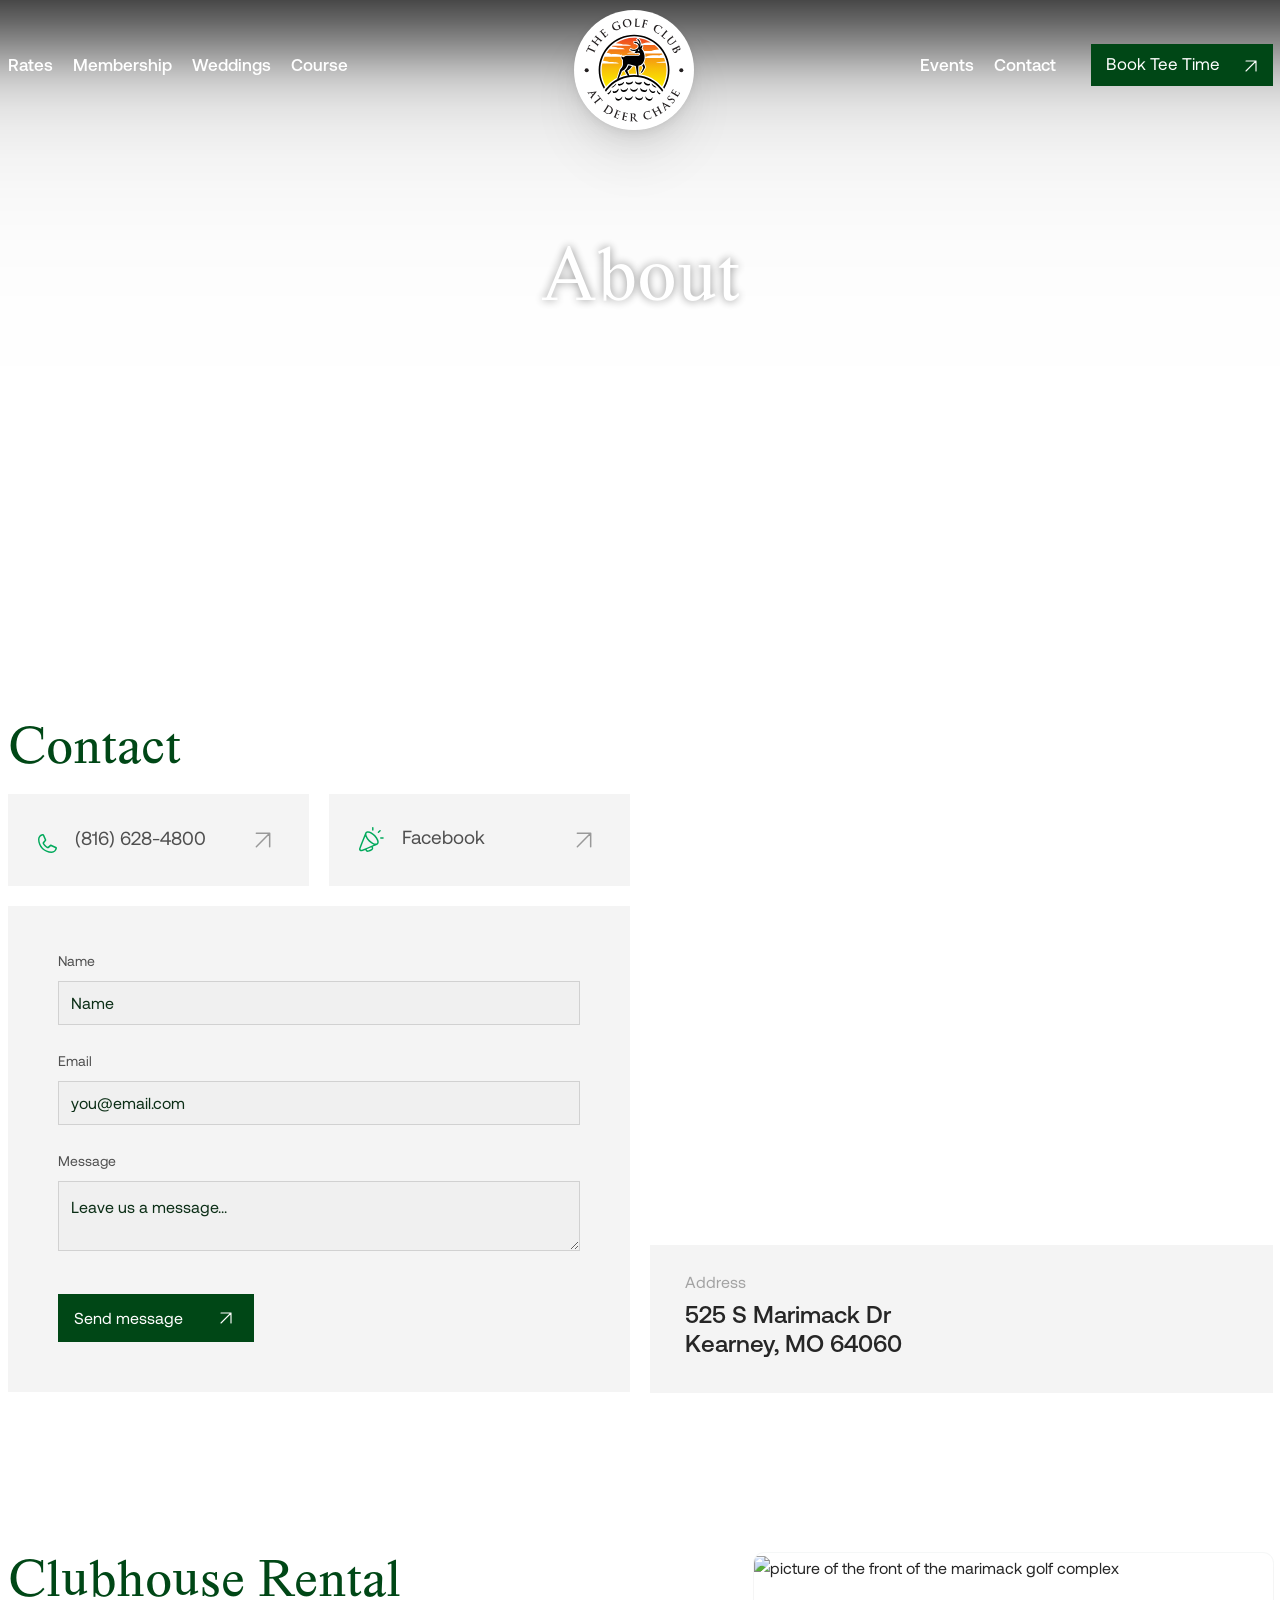
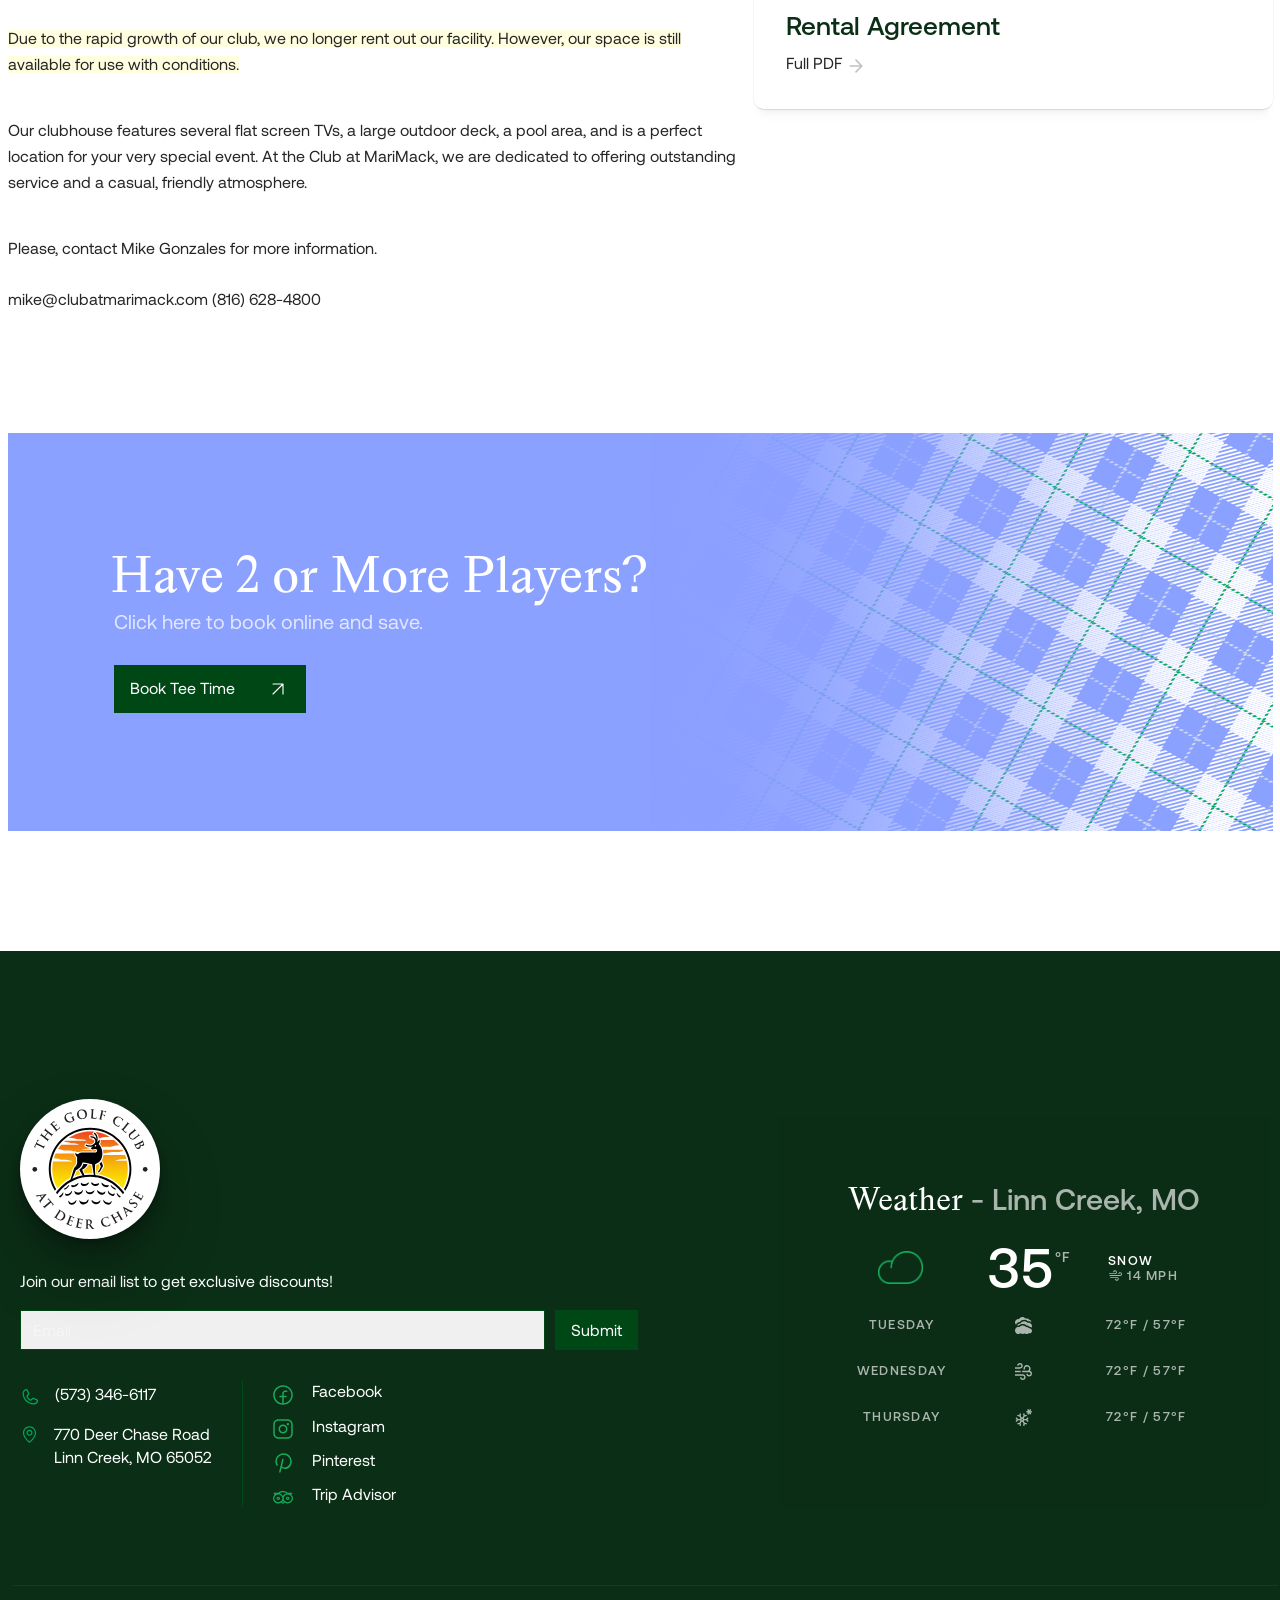
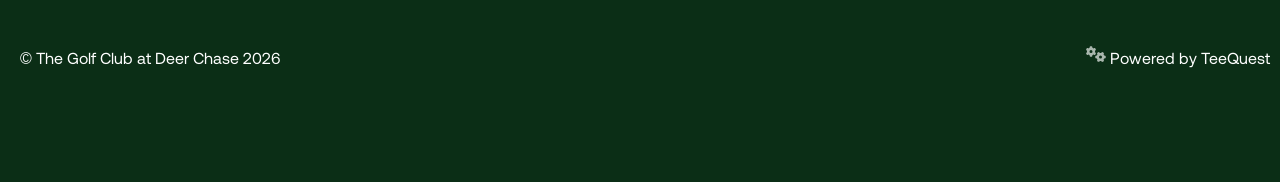
==== commit 8720b90f: "Updating portions of Iron Hills template." ====
--- a/about.html
+++ b/about.html
@@ -405,7 +405,17 @@
     <!-- 🟡🟡🟡🟡🟡🟡 MOBILE MENU MARKUP START 🟡🟡🟡🟡🟡🟡 -->
     <div id="side-bar" class="side-bar header-two" dir="ltr">
       <button class="close-icon-menu" aria-label="footer_Button">
-        <i class="far fa-times"></i>
+        <svg
+          class="side-menu-cross"
+          xmlns="http://www.w3.org/2000/svg"
+          version="1.1"
+          viewBox="0 0 512 512"
+        >
+          <polygon
+            class="st0"
+            points="513.3 44 468 -1.3 256 210.8 44 -1.3 -1.3 44 210.8 256 -1.3 468 44 513.3 256 301.2 468 513.3 513.3 468 301.2 256 513.3 44"
+          />
+        </svg>
       </button>
       <div class="mobile-menu-main">
         <nav class="nav-main mainmenu-nav mt--30">
--- a/css/style.css
+++ b/css/style.css
@@ -120,9 +120,7 @@
 }
 @font-face {
   font-family: "IKOB Italic";
-  src: url("../assets/fonts/ikob-italic.otf") format("opentype");
-  font-weight: normal;
-  font-style: italic;
+  src: url("../assets/fonts/happy-times-NG_italic_master.otf") format("opentype");
 }
 * {
   box-sizing: border-box;
@@ -7667,6 +7665,7 @@
   box-shadow: none;
   padding: 0 15px;
   outline: none;
+  background-color: #f0f0f0;
   border: var(--border-width) solid rgba(0, 0, 0, 0.108);
   /* -- Placeholder -- */
 }
@@ -12421,7 +12420,7 @@
 }
 @media only screen and (max-width: 767px) {
   .header-area-four .header-four-wrapper {
-    padding: 15px 10px;
+    padding: 15px 6px;
     padding-left: 0px;
   }
 }
@@ -13522,6 +13521,8 @@
   .banner-four-area .banner-four-wrapper .title {
     font-size: 44px;
     line-height: 1;
+    top: 0.75rem;
+    position: relative;
   }
 }
 .banner-four-area .banner-four-wrapper p.disc {
@@ -13969,2491 +13970,6 @@
   position: absolute;
   top: 0 !important;
   right: 44px !important;
-}
-
-.about-banner-area-bg {
-  background-image: url(../images/about/01.webp);
-  height: 750px !important;
-  background-size: cover;
-  background-repeat: no-repeat;
-  background-position: center;
-  position: relative;
-  clip-path: polygon(0% 0%, 100% 0%, 100% 90.323%, 0% 100%, 0% 0%);
-}
-@media only screen and (max-width: 767px) {
-  .about-banner-area-bg {
-    height: 450px !important;
-  }
-}
-
-.mt-dec-80 {
-  margin-top: -80px;
-  position: relative;
-  z-index: 10;
-}
-.mt-dec-80 .single-counter-up-one {
-  background: #fff !important;
-}
-
-.what-we-do-wrapper-about p.disc {
-  font-size: 36px;
-  line-height: 1.5;
-}
-@media only screen and (max-width: 767px) {
-  .what-we-do-wrapper-about p.disc {
-    font-size: 22px;
-  }
-}
-
-.what-we-do-main-wrapper .title {
-  font-size: 28px;
-  margin-bottom: 18px;
-}
-.what-we-do-main-wrapper p.disc {
-  font-size: 20px;
-  line-height: 1.5;
-}
-.what-we-do-main-wrapper .rts-btn {
-  margin-top: 64px;
-  display: flex;
-  justify-content: space-between;
-  max-width: 192px;
-}
-
-.thumbnail-about-mid {
-  clip-path: polygon(0% 5%, 100% 0%, 100% 95%, 0% 100%, 0% 5%);
-  height: 750px !important;
-}
-@media only screen and (max-width: 1199px) {
-  .thumbnail-about-mid {
-    height: auto !important;
-  }
-}
-@media only screen and (max-width: 991px) {
-  .thumbnail-about-mid {
-    height: 378px !important;
-  }
-}
-
-.brand-area-main-wrapper {
-  display: flex;
-  align-items: center;
-  justify-content: space-between;
-}
-.brand-area-main-wrapper .single-brand {
-  max-width: 180px;
-  height: auto;
-}
-
-.image--large-video {
-  clip-path: polygon(0% 9.494%, 100% 0%, 100% 88.924%, 0% 100%, 0% 9.494%);
-}
-.image--large-video img {
-  clip-path: polygon(0% 9.494%, 100% 0%, 100% 88.924%, 0% 100%, 0% 9.494%);
-}
-
-.container-large {
-  max-width: 1780px;
-  margin: auto;
-}
-
-.alrge-video-area .jarallax {
-  height: 832px;
-}
-@media only screen and (min-width: 1200px) and (max-width: 1599px) {
-  .alrge-video-area .jarallax {
-    height: 547px;
-  }
-}
-@media only screen and (max-width: 1199px) {
-  .alrge-video-area .jarallax {
-    height: 547px;
-  }
-}
-@media only screen and (max-width: 991px) {
-  .alrge-video-area .jarallax {
-    height: 389px;
-  }
-}
-@media only screen and (max-width: 575px) {
-  .alrge-video-area .jarallax {
-    height: 163px;
-  }
-}
-.alrge-video-area .jarallax.v3 {
-  height: 950px;
-}
-@media only screen and (min-width: 1200px) and (max-width: 1599px) {
-  .alrge-video-area .jarallax.v3 {
-    height: 676px;
-  }
-}
-@media only screen and (max-width: 1199px) {
-  .alrge-video-area .jarallax.v3 {
-    height: 476px;
-  }
-}
-@media only screen and (max-width: 991px) {
-  .alrge-video-area .jarallax.v3 {
-    height: 360px;
-  }
-}
-@media only screen and (max-width: 991px) {
-  .alrge-video-area .jarallax.v3 {
-    height: 280px;
-  }
-}
-@media only screen and (max-width: 575px) {
-  .alrge-video-area .jarallax.v3 {
-    display: none;
-  }
-}
-
-.jarallax {
-  height: 100%;
-}
-
-.title-video-top {
-  max-width: 768px;
-  text-align: center;
-  margin: auto;
-}
-.title-video-top p.large {
-  font-size: 40px;
-  margin: auto;
-  line-height: 1.3;
-  color: #262626;
-  margin-bottom: 30px;
-}
-@media only screen and (max-width: 991px) {
-  .title-video-top p.large {
-    font-size: 32px;
-  }
-}
-@media only screen and (max-width: 1199px) {
-  .title-video-top p.large {
-    font-size: 26px;
-  }
-}
-@media only screen and (max-width: 575px) {
-  .title-video-top p.large {
-    font-size: 22px;
-  }
-}
-.title-video-top p.large span {
-  color: var(--color-primary);
-}
-.title-video-top p.disc {
-  display: block;
-  font-size: 24px;
-  line-height: 1.5;
-  color: #262626;
-}
-@media only screen and (max-width: 991px) {
-  .title-video-top p.disc {
-    font-size: 18px;
-  }
-}
-
-.large-video-bottom {
-  max-width: 768px;
-  margin: auto;
-  text-align: center;
-  margin-top: 70px;
-}
-.large-video-bottom p.disc {
-  font-size: 20px;
-  line-height: 1.5;
-}
-.large-video-bottom .title {
-  font-size: 36px;
-}
-.large-video-bottom a.rts-btn {
-  margin: auto;
-}
-.large-video-bottom a.rts-btn img {
-  filter: brightness(0) saturate(100%) invert(100%) sepia(1%) saturate(2900%) hue-rotate(63deg) brightness(115%) contrast(100%);
-}
-.large-video-bottom a.rts-btn:focus {
-  box-shadow: none;
-}
-
-@media only screen and (max-width: 575px) {
-  .alrge-video-area.rts-section-gapBottom.mt-dec-banner-3 {
-    display: none;
-  }
-}
-
-.alrge-video-area {
-  position: relative;
-}
-@media only screen and (max-width: 767px) {
-  .alrge-video-area {
-    display: none;
-  }
-}
-.alrge-video-area .shape-top {
-  position: absolute;
-  left: 0;
-  top: 17%;
-}
-@media only screen and (max-width: 1199px) {
-  .alrge-video-area .shape-top {
-    display: none;
-  }
-}
-.alrge-video-area .shape-bottom {
-  position: absolute;
-  right: 0;
-  bottom: 0;
-  z-index: -1;
-}
-@media only screen and (max-width: 575px) {
-  .alrge-video-area .shape-bottom {
-    display: none;
-  }
-}
-
-.inner-content-wrapper-three * {
-  color: #fff;
-}
-.inner-content-wrapper-three p {
-  font-size: 20px;
-  line-height: 1.5;
-  color: #D1D1D1;
-}
-@media only screen and (max-width: 575px) {
-  .inner-content-wrapper-three p {
-    font-size: 18px;
-  }
-}
-.inner-content-wrapper-three .rts-btn img {
-  filter: brightness(0) saturate(100%) invert(100%) sepia(100%) saturate(0%) hue-rotate(50deg) brightness(101%) contrast(102%);
-}
-
-.bg-solution {
-  background: #0B0A33;
-}
-
-.single-solution-style-one {
-  padding: 48px;
-  border-right: 1px solid #454545;
-  border-top: 1px solid #454545;
-  position: relative;
-  transition: 0.3s;
-}
-@media only screen and (max-width: 1199px) {
-  .single-solution-style-one {
-    border: none !important;
-  }
-}
-.single-solution-style-one .right-draw {
-  position: absolute;
-  right: 0;
-  top: 0;
-  opacity: 0;
-}
-.single-solution-style-one .right-draw img {
-  transition: 0.3s;
-}
-.single-solution-style-one:hover {
-  background: #fff;
-}
-.single-solution-style-one:hover .icon img {
-  filter: brightness(0) saturate(100%) invert(20%) sepia(100%) saturate(5128%) hue-rotate(243deg) brightness(98%) contrast(106%);
-}
-.single-solution-style-one:hover .title {
-  color: #000000;
-}
-.single-solution-style-one:hover p.disc {
-  color: #000000;
-}
-.single-solution-style-one:hover .right-draw {
-  opacity: 1;
-}
-.single-solution-style-one:hover .right-draw img {
-  animation: moveLeft 0.5s linear;
-}
-.single-solution-style-one:hover .btn-arrow {
-  color: #6D6D6D;
-}
-.single-solution-style-one.border-left {
-  border-left: 1px solid #454545;
-}
-.single-solution-style-one.border-bottom-1 {
-  border-bottom: 1px solid #454545;
-}
-.single-solution-style-one .title {
-  color: #fff;
-  margin-top: 40px;
-  transition: 0.3s;
-}
-.single-solution-style-one p.disc {
-  color: #FFFFFF;
-  margin-bottom: 25px;
-  transition: 0.3s;
-}
-.single-solution-style-one .btn-arrow {
-  color: #B0B0B0;
-  transition: 0.3s;
-  font-weight: 500;
-  font-size: 16px;
-}
-.single-solution-style-one .btn-arrow img {
-  transition: 0.3s;
-}
-.single-solution-style-one .btn-arrow svg {
-  transition: 0.3s;
-}
-.single-solution-style-one .btn-arrow:hover {
-  color: var(--color-primary);
-}
-.single-solution-style-one .btn-arrow:hover img {
-  margin-left: 5px;
-  filter: brightness(0) saturate(100%) invert(20%) sepia(100%) saturate(5128%) hue-rotate(243deg) brightness(98%) contrast(106%);
-}
-.single-solution-style-one .btn-arrow:hover svg {
-  margin-left: 5px;
-}
-.single-solution-style-one .btn-arrow:hover svg path {
-  stroke: var(--color-primary);
-}
-
-.title-center-2 {
-  text-align: center;
-  max-width: 952px;
-  margin: auto;
-}
-.title-center-2 .title {
-  font-size: 64px;
-  color: #fff;
-  font-weight: 400;
-}
-@media only screen and (max-width: 991px) {
-  .title-center-2 .title {
-    font-size: 44px;
-  }
-}
-@media only screen and (max-width: 575px) {
-  .title-center-2 .title {
-    font-size: 36px;
-  }
-}
-.title-center-2 p {
-  max-width: 80%;
-  margin: auto;
-  color: #fff;
-  font-size: 20px;
-  line-height: 1.5;
-}
-@media only screen and (max-width: 575px) {
-  .title-center-2 p {
-    max-width: 100%;
-  }
-}
-
-.solution-expertice-area .rts-btn {
-  background: #fff;
-  color: #000;
-  margin: auto;
-  margin-top: 80px;
-  border: 1px solid transparent;
-}
-.solution-expertice-area .rts-btn img {
-  filter: brightness(0) saturate(100%) invert(0%) sepia(12%) saturate(202%) hue-rotate(343deg) brightness(84%) contrast(100%);
-}
-.solution-expertice-area .rts-btn svg {
-  max-width: 24px;
-}
-.solution-expertice-area .rts-btn svg path {
-  stroke: #2A2ACC !important;
-}
-.solution-expertice-area .rts-btn:hover svg path {
-  stroke: #2A2ACC !important;
-}
-
-.text-center-title-bg-white {
-  text-align: center;
-}
-.text-center-title-bg-white .title {
-  font-size: 48px;
-}
-@media only screen and (max-width: 575px) {
-  .text-center-title-bg-white .title {
-    font-size: 34px !important;
-  }
-}
-.text-center-title-bg-white p {
-  max-width: 60%;
-  margin: auto;
-  font-size: 20px;
-}
-@media only screen and (max-width: 767px) {
-  .text-center-title-bg-white p {
-    max-width: 100%;
-  }
-}
-@media only screen and (max-width: 575px) {
-  .text-center-title-bg-white p {
-    max-width: 100%;
-    font-size: 16px;
-  }
-}
-
-.solution-expertice-area {
-  position: relative;
-}
-.solution-expertice-area .top-left {
-  position: absolute;
-  left: 120px;
-  top: -24px;
-}
-
-.container-full {
-  max-width: 1920px;
-  margin: auto;
-}
-
-.case-studies-area .shape-left-top {
-  position: absolute;
-  left: 0;
-  top: 0;
-}
-@media only screen and (max-width: 575px) {
-  .case-studies-area .shape-left-top {
-    display: none;
-  }
-}
-.case-studies-area .shape-bottom {
-  position: absolute;
-  right: 0;
-  bottom: 0;
-}
-@media only screen and (max-width: 575px) {
-  .case-studies-area .shape-bottom {
-    display: none;
-  }
-}
-
-.solution-exparts-area-service-page .exparts-area-main-mt-dec {
-  position: relative;
-}
-.solution-exparts-area-service-page .exparts-area-main-mt-dec .top-right-shape {
-  position: absolute;
-  right: 0;
-  top: 0;
-}
-@media only screen and (max-width: 991px) {
-  .solution-exparts-area-service-page .exparts-area-main-mt-dec .top-right-shape {
-    display: none;
-  }
-}
-
-.single-case-studies.style-swiper {
-  padding: 8px;
-  background: #fff;
-}
-.single-case-studies .thumbnail {
-  overflow: hidden;
-  display: block;
-}
-.single-case-studies .thumbnail img {
-  transition: 0.4s;
-  transform: scale(1.05);
-}
-.single-case-studies .inner-content {
-  padding: 30px;
-}
-@media only screen and (max-width: 767px) {
-  .single-case-studies .inner-content {
-    padding: 25px 0;
-  }
-}
-@media only screen and (max-width: 575px) {
-  .single-case-studies .inner-content {
-    padding: 30px 10px;
-  }
-}
-.single-case-studies .inner-content span {
-  color: #262626;
-  font-size: 16px;
-}
-.single-case-studies .inner-content .title {
-  margin-top: 12px;
-  transition: 0.3s;
-  font-size: 36px;
-  margin-bottom: 26px;
-}
-@media only screen and (max-width: 575px) {
-  .single-case-studies .inner-content .title {
-    font-size: 28px;
-  }
-}
-.single-case-studies .inner-content .title:hover {
-  color: var(--color-primary);
-}
-.single-case-studies:hover .thumbnail img {
-  transform: scale(1);
-}
-
-.g-80 {
-  --bs-gutter-x: 80px;
-  --bs-gutter-y: 80px;
-}
-@media only screen and (max-width: 991px) {
-  .g-80 {
-    --bs-gutter-x: 40px;
-    --bs-gutter-y: 40px;
-  }
-}
-
-.more-project-btn {
-  margin: auto;
-  height: 48px;
-  background: #262626;
-  color: #fff !important;
-  border: none !important;
-}
-.more-project-btn img {
-  filter: brightness(0) saturate(100%) invert(100%) sepia(0%) saturate(7500%) hue-rotate(136deg) brightness(120%) contrast(107%);
-}
-
-.single-case-studies-three a.thumbnail {
-  display: block;
-  overflow: hidden;
-  margin-bottom: 26px;
-}
-.single-case-studies-three a.thumbnail img {
-  transition: 0.3s;
-  transform: scale(1.03);
-}
-.single-case-studies-three .inner-content .title {
-  font-size: 28px;
-  transition: 0.3s;
-}
-.single-case-studies-three .inner-content .title:hover {
-  color: var(--color-primary);
-}
-.single-case-studies-three .inner-content p {
-  color: #262626;
-  font-size: 20px;
-  line-height: 1.5;
-}
-.single-case-studies-three:hover .thumbnail img {
-  transform: scale(1);
-}
-
-.project-style-5-title-between {
-  display: flex;
-  align-items: center;
-  justify-content: space-between;
-}
-@media only screen and (max-width: 767px) {
-  .project-style-5-title-between {
-    flex-direction: column;
-    align-items: flex-start;
-  }
-}
-.project-style-5-title-between .title {
-  font-size: 64px;
-}
-@media only screen and (max-width: 575px) {
-  .project-style-5-title-between .title {
-    font-size: 44px;
-  }
-}
-.project-style-5-title-between p.disc {
-  max-width: 50%;
-  margin-left: auto;
-  font-size: 20px;
-  line-height: 1.5;
-}
-@media only screen and (max-width: 767px) {
-  .project-style-5-title-between p.disc {
-    margin-left: 0;
-    max-width: 100%;
-  }
-}
-@media only screen and (max-width: 575px) {
-  .project-style-5-title-between p.disc {
-    font-size: 18px;
-  }
-}
-
-.over_link {
-  position: absolute;
-  left: 0;
-  right: 0;
-  top: 0;
-  bottom: 0;
-}
-
-.single-project-area-5 {
-  position: relative;
-  overflow: hidden;
-  display: block;
-}
-.single-project-area-5 .thumbnail {
-  overflow: hidden;
-  display: block;
-}
-.single-project-area-5 .inner-content {
-  background: rgba(255, 255, 255, 0.5803921569);
-  backdrop-filter: blur(10px);
-  position: absolute;
-  left: 0;
-  right: 0;
-  bottom: 0;
-  padding: 32px;
-  transition: 0.3s;
-  height: 132px;
-  display: flex;
-  align-items: center;
-}
-.single-project-area-5 .inner-content .inner {
-  display: flex;
-  align-items: flex-end;
-  justify-content: space-between;
-  transition: 0.3s;
-  width: 100%;
-}
-.single-project-area-5 .inner-content .title {
-  margin-bottom: 0;
-  font-size: 36px;
-}
-.single-project-area-5 .inner-content .icon-area a {
-  display: flex;
-  align-items: center;
-  justify-content: center;
-  background: var(--color-primary);
-  height: 40px;
-  width: 40px;
-}
-.single-project-area-5 .inner-content .icon-area a img {
-  filter: brightness(0) saturate(100%) invert(100%) sepia(0%) saturate(0%) hue-rotate(286deg) brightness(103%) contrast(103%);
-}
-.single-project-area-5:hover .inner-content {
-  height: 100%;
-}
-
-.single-large-case-studies-area-details .single-case-studies .thumbnail img {
-  transform: scale(1.005);
-}
-.single-large-case-studies-area-details .single-case-studies .inner-content {
-  display: flex;
-  align-items: flex-start;
-  padding: 150px 0;
-  justify-content: space-between;
-  border-bottom: 1px solid #D1D1D1;
-}
-@media only screen and (max-width: 991px) {
-  .single-large-case-studies-area-details .single-case-studies .inner-content {
-    flex-direction: column;
-    align-items: flex-start;
-    padding: 60px 0;
-  }
-}
-.single-large-case-studies-area-details .single-case-studies .inner-content .right-area {
-  max-width: 640px;
-  margin-left: auto;
-}
-@media only screen and (max-width: 991px) {
-  .single-large-case-studies-area-details .single-case-studies .inner-content .right-area {
-    margin-left: 0;
-  }
-}
-.single-large-case-studies-area-details .single-case-studies .inner-content .right-area .top {
-  display: flex;
-  align-items: center;
-  gap: 32px;
-  margin-bottom: 30px;
-}
-@media only screen and (max-width: 575px) {
-  .single-large-case-studies-area-details .single-case-studies .inner-content .right-area .top {
-    flex-direction: column;
-    align-items: flex-start;
-    gap: 15px;
-  }
-}
-.single-large-case-studies-area-details .single-case-studies .inner-content .right-area .top span {
-  color: #6D6D6D;
-}
-.single-large-case-studies-area-details .single-case-studies .inner-content .right-area p {
-  font-size: 20px;
-}
-
-.about-case-details-inne .p1 {
-  font-size: 36px;
-  line-height: 1.5;
-}
-@media only screen and (max-width: 991px) {
-  .about-case-details-inne .p1 {
-    font-size: 32px;
-  }
-}
-@media only screen and (max-width: 767px) {
-  .about-case-details-inne .p1 {
-    font-size: 22px;
-  }
-}
-@media only screen and (max-width: 575px) {
-  .about-case-details-inne .p1 {
-    font-size: 18px;
-  }
-}
-.about-case-details-inne .between-area-main-wrapper {
-  display: flex;
-  align-items: flex-start;
-  justify-content: space-between;
-  gap: 48px;
-  margin-top: 80px;
-}
-@media only screen and (max-width: 767px) {
-  .about-case-details-inne .between-area-main-wrapper {
-    flex-direction: column;
-    align-items: flex-start;
-    gap: 30px;
-  }
-}
-@media only screen and (max-width: 575px) {
-  .about-case-details-inne .between-area-main-wrapper {
-    margin-top: 20px;
-  }
-}
-
-.inner-content-wrapper-paragraph-case-para p {
-  font-size: 24px;
-  line-height: 1.5;
-  margin-bottom: 30px;
-}
-@media only screen and (max-width: 767px) {
-  .inner-content-wrapper-paragraph-case-para p {
-    font-size: 18px;
-  }
-}
-
-.title-more-case {
-  font-size: 48px;
-}
-@media only screen and (max-width: 575px) {
-  .title-more-case {
-    font-size: 36px;
-  }
-}
-
-.bg-gradient-pricing {
-  background: linear-gradient(180deg, #F6F6F6 0%, rgba(255, 255, 255, 0) 100%);
-  position: relative;
-  z-index: 1;
-}
-.bg-gradient-pricing .bg-shape-area {
-  position: absolute;
-  left: 50%;
-  top: 0;
-  transform: translateX(-50%);
-  z-index: -1;
-  min-width: 70%;
-}
-
-.m-auto {
-  margin: auto;
-  text-align: center;
-  font-size: 14px;
-}
-
-.container-pricing {
-  max-width: 768px;
-  margin: auto;
-}
-
-.single-pricing-area {
-  padding: 64px;
-  border-right: 1px solid #D1D1D1;
-  border-top: 1px solid #D1D1D1;
-  border-bottom: 1px solid #D1D1D1;
-  background: #FFFFFF;
-  box-shadow: 0px 12px 16px -4px rgba(16, 24, 40, 0.08), 0px 4px 6px -2px rgba(16, 24, 40, 0.03);
-  text-align: center;
-}
-@media only screen and (max-width: 767px) {
-  .single-pricing-area {
-    padding: 30px;
-  }
-}
-.single-pricing-area .head {
-  margin-bottom: 30px;
-}
-.single-pricing-area .head span {
-  font-size: 28px;
-  color: var(--color-primary);
-  font-weight: 600;
-  margin-bottom: 10px;
-  display: block;
-}
-@media only screen and (max-width: 575px) {
-  .single-pricing-area .head span {
-    font-family: var(--font-medium) !important;
-    font-size: 22px;
-  }
-}
-.single-pricing-area .head .title {
-  font-size: 64px;
-  margin-bottom: 5px;
-}
-@media only screen and (max-width: 767px) {
-  .single-pricing-area .head .title {
-    font-size: 42px;
-  }
-}
-@media only screen and (max-width: 575px) {
-  .single-pricing-area .head .title {
-    font-size: 36px;
-    margin-top: 10px;
-  }
-}
-.single-pricing-area .body .rts-btn {
-  width: 100%;
-  z-index: 1;
-  height: 48px;
-  max-width: 100%;
-  margin-bottom: 15px;
-}
-.single-pricing-area .body .rts-btn::after {
-  height: 300px;
-  width: 300px;
-}
-.single-pricing-area.border-left {
-  border-left: 1px solid #D1D1D1;
-}
-
-.gradient-bg-pricing {
-  background: linear-gradient(180deg, #E9F0FF 0%, rgba(255, 255, 255, 0) 100%);
-}
-
-.single-pricing-area-start-2 {
-  border-top: 1px solid #D1D1D1;
-  border-right: 1px solid #D1D1D1;
-  border-bottom: 1px solid #D1D1D1;
-  padding: 32px;
-}
-@media only screen and (max-width: 479px) {
-  .single-pricing-area-start-2 {
-    padding: 25px 10px;
-  }
-}
-.single-pricing-area-start-2.border-left {
-  border-left: 1px solid #D1D1D1;
-}
-.single-pricing-area-start-2 .head-area {
-  text-align: center;
-}
-.single-pricing-area-start-2 .head-area .title {
-  font-size: 64px;
-}
-@media only screen and (max-width: 1199px) {
-  .single-pricing-area-start-2 .head-area .title {
-    font-size: 46px;
-  }
-}
-@media only screen and (max-width: 991px) {
-  .single-pricing-area-start-2 .head-area .title {
-    font-size: 44px !important;
-  }
-}
-@media only screen and (max-width: 575px) {
-  .single-pricing-area-start-2 .head-area .title {
-    font-size: 40px !important;
-  }
-}
-.single-pricing-area-start-2 .head-area span {
-  font-weight: 500;
-}
-.single-pricing-area-start-2 .head-area .icon {
-  height: 48px;
-  width: 48px;
-  display: flex;
-  align-items: center;
-  justify-content: center;
-  border-radius: 50%;
-  margin: auto;
-  background: #FFFFFF;
-  box-shadow: 0px 12px 16px -4px rgba(16, 24, 40, 0.08), 0px 4px 6px -2px rgba(16, 24, 40, 0.03);
-}
-.single-pricing-area-start-2 .head-area p {
-  margin-bottom: 17px;
-  font-size: 20px;
-  font-weight: 500;
-  margin-top: 20px;
-}
-.single-pricing-area-start-2 .body-areas {
-  margin-top: 30px;
-  padding-bottom: 35px;
-}
-.single-pricing-area-start-2 .body-areas .single-check {
-  display: flex;
-  align-items: center;
-  gap: 15px;
-  margin: 12px 0;
-}
-.single-pricing-area-start-2 .body-areas .single-check p {
-  margin-bottom: 0;
-}
-.single-pricing-area-start-2 .footer-pricing {
-  padding-top: 32px;
-  border-top: 1px solid #D1D1D1;
-}
-.single-pricing-area-start-2 .footer-pricing .rts-btn {
-  max-width: 100%;
-  display: flex;
-  justify-content: space-between;
-  padding: 10px 16px;
-}
-.single-pricing-area-start-2 .footer-pricing .rts-btn::after {
-  width: 400px;
-  height: 400px;
-}
-.single-pricing-area-start-2.active {
-  position: relative;
-}
-.single-pricing-area-start-2.active .tag {
-  position: absolute;
-  right: 20px;
-  top: 20px;
-  color: var(--color-primary);
-  font-weight: 500;
-}
-.single-pricing-area-start-2.active .head-area p {
-  color: var(--color-primary);
-}
-
-.faq-bottom-section-text p a {
-  color: var(--color-primary) !important;
-}
-
-.service-banner-content-wrapper .bread-plug {
-  display: flex;
-  align-items: center;
-  gap: 7px;
-}
-.service-banner-content-wrapper .bread-plug a {
-  font-size: 20px;
-}
-.service-banner-content-wrapper .bread-plug i {
-  color: #999999;
-}
-.service-banner-content-wrapper .bread-plug a.current {
-  color: #999999;
-}
-.service-banner-content-wrapper .title {
-  font-size: 64px;
-  line-height: 1;
-  margin-top: 30px;
-  margin-bottom: 25px;
-}
-@media only screen and (min-width: 1200px) and (max-width: 1599px) {
-  .service-banner-content-wrapper .title {
-    font-size: 54px;
-    line-height: 1.3;
-  }
-}
-@media only screen and (max-width: 1199px) {
-  .service-banner-content-wrapper .title {
-    font-size: 54px;
-  }
-}
-@media only screen and (max-width: 767px) {
-  .service-banner-content-wrapper .title {
-    font-size: 44px;
-    line-height: 1.3;
-  }
-}
-@media only screen and (max-width: 575px) {
-  .service-banner-content-wrapper .title {
-    line-height: 1.3;
-    font-size: 44px;
-  }
-}
-@media only screen and (max-width: 479px) {
-  .service-banner-content-wrapper .title {
-    font-size: 36px;
-  }
-}
-.service-banner-content-wrapper p.disc {
-  max-width: 640px;
-}
-
-.accordion-container-one {
-  max-width: 768px;
-  margin: auto;
-}
-.accordion-container-one .accordion-item {
-  border-color: #D1D1D1;
-}
-.accordion-container-one .accordion-body {
-  padding: 20px 35px;
-  padding-top: 10px;
-}
-.accordion-container-one .accordion-button {
-  box-shadow: none;
-  padding: 26px 32px;
-  font-size: 20px;
-  color: #000;
-}
-@media only screen and (max-width: 575px) {
-  .accordion-container-one .accordion-button {
-    font-size: 16px;
-    padding: 20px;
-  }
-}
-.accordion-container-one .accordion-button::after {
-  transform: rotate(92deg);
-}
-.accordion-container-one .accordion-button[aria-expanded=true] {
-  background: transparent;
-}
-.accordion-container-one .accordion-button[aria-expanded=true]::after {
-  transform: rotate(0);
-}
-
-.bg-primary {
-  background: var(--color-primary);
-}
-
-.title-between-wrapper {
-  display: flex;
-  align-items: center;
-  justify-content: space-between;
-}
-@media only screen and (max-width: 767px) {
-  .title-between-wrapper {
-    flex-direction: column;
-    align-items: flex-start;
-    gap: 25px;
-  }
-}
-@media only screen and (max-width: 575px) {
-  .title-between-wrapper {
-    flex-direction: column;
-    align-items: flex-start;
-  }
-}
-.title-between-wrapper p.disc {
-  max-width: 35%;
-}
-@media only screen and (max-width: 767px) {
-  .title-between-wrapper p.disc {
-    max-width: 100%;
-  }
-}
-@media only screen and (max-width: 575px) {
-  .title-between-wrapper p.disc {
-    max-width: 100%;
-  }
-}
-
-.bg-primary .title-between-wrapper * {
-  color: #fff;
-}
-
-.professional-faq-area {
-  overflow: hidden;
-}
-.professional-faq-area .shape-top {
-  position: absolute;
-  left: 0;
-  bottom: -3px;
-}
-@media only screen and (max-width: 767px) {
-  .professional-faq-area .shape-top {
-    display: none;
-  }
-}
-
-.accordion-container-one.style-two .accordion-item {
-  background: #F6F6F6;
-  margin-bottom: 16px;
-  border-top: 1px solid rgba(0, 0, 0, 0.125) !important;
-}
-.accordion-container-one.style-two .accordion-button {
-  background-color: #F6F6F6;
-}
-
-.title-between-wrapper .title {
-  font-weight: 400;
-  font-size: 64px;
-}
-@media only screen and (max-width: 767px) {
-  .title-between-wrapper .title {
-    font-size: 44px;
-  }
-}
-@media only screen and (max-width: 575px) {
-  .title-between-wrapper .title {
-    font-size: 32px;
-  }
-}
-
-.single-testimonials-area-one {
-  background: #fff;
-  padding: 48px;
-  border-right: 1px solid #D1D1D1;
-  border-bottom: 1px solid #D1D1D1;
-}
-@media only screen and (max-width: 575px) {
-  .single-testimonials-area-one {
-    padding: 22px;
-  }
-}
-.single-testimonials-area-one p {
-  font-size: 20px;
-  line-height: 1.5;
-}
-@media only screen and (max-width: 575px) {
-  .single-testimonials-area-one p {
-    font-size: 16px;
-  }
-}
-.single-testimonials-area-one .author-wrapper {
-  display: flex;
-  align-items: center;
-  gap: 15px;
-  margin-top: 60px;
-}
-@media only screen and (max-width: 575px) {
-  .single-testimonials-area-one .author-wrapper {
-    margin-top: 30px;
-  }
-}
-.single-testimonials-area-one .author-wrapper .avatar img {
-  max-width: 60px;
-}
-.single-testimonials-area-one .author-wrapper .information .title {
-  margin-bottom: 5px;
-  font-size: 16px;
-}
-.single-testimonials-area-one .author-wrapper .information span {
-  font-size: 14px;
-  color: #636363;
-}
-
-.testimonials-area-start .shape-top-right {
-  position: absolute;
-  right: 120px;
-  top: -24px;
-}
-
-.rts-blog-area .shape-bottom {
-  position: absolute;
-  top: 0;
-  right: 0;
-}
-@media only screen and (max-width: 575px) {
-  .rts-blog-area .shape-bottom {
-    display: none;
-  }
-}
-
-.cta-one-wrapper {
-  position: relative;
-}
-.cta-one-wrapper .shape-area {
-  position: absolute;
-  left: 80px;
-  top: -24px;
-}
-
-.testimonials-title-two-center {
-  text-align: center;
-}
-.testimonials-title-two-center .title {
-  color: #fff;
-  font-weight: 400;
-  font-weight: 64px;
-}
-
-.swiper-slide-active .single-testimonials-two {
-  border-left: 1px solid #4A4965;
-}
-
-.single-testimonials-two {
-  padding: 48px;
-  border-right: 1px solid #4A4965;
-  border-top: 1px solid #4A4965;
-  border-bottom: 1px solid #4A4965;
-}
-@media only screen and (max-width: 575px) {
-  .single-testimonials-two {
-    padding: 20px;
-  }
-}
-.single-testimonials-two * {
-  color: #fff;
-}
-.single-testimonials-two p {
-  font-size: 20px;
-  line-height: 1.5;
-}
-@media only screen and (max-width: 575px) {
-  .single-testimonials-two p {
-    font-size: 18px;
-  }
-}
-.single-testimonials-two .inner-author {
-  display: flex;
-  align-items: center;
-  gap: 16px;
-  margin-top: 120px;
-}
-@media only screen and (max-width: 575px) {
-  .single-testimonials-two .inner-author {
-    margin-top: 50px;
-  }
-}
-.single-testimonials-two .inner-author .info .title {
-  font-weight: 500;
-  margin-bottom: 6px;
-  font-size: 16px;
-}
-.single-testimonials-two .inner-author .info span {
-  font-size: 14px;
-}
-
-.rts-testimonials-area-two {
-  position: relative;
-}
-.rts-testimonials-area-two .shape-area-one {
-  position: absolute;
-  left: 120px;
-  top: -24px;
-}
-.rts-testimonials-area-two .shape-area-two {
-  position: absolute;
-  right: 0px;
-  top: 0px;
-}
-
-.position-relative-testimonials-two {
-  position: relative;
-}
-.position-relative-testimonials-two .swiper-button-prev,
-.position-relative-testimonials-two .swiper-button-next {
-  height: 48px;
-  width: 48px;
-  border-radius: 50%;
-  background: #323153;
-  display: flex;
-  align-items: center;
-  justify-content: center;
-  bottom: 0;
-  top: auto;
-  transition: 0.3s;
-}
-.position-relative-testimonials-two .swiper-button-prev:hover,
-.position-relative-testimonials-two .swiper-button-next:hover {
-  background: var(--color-primary);
-}
-.position-relative-testimonials-two .swiper-button-prev::after,
-.position-relative-testimonials-two .swiper-button-next::after {
-  display: none;
-}
-.position-relative-testimonials-two .swiper-button-prev i,
-.position-relative-testimonials-two .swiper-button-next i {
-  color: #fff;
-}
-.position-relative-testimonials-two .swiper-button-prev {
-  left: 45.8%;
-  right: auto;
-}
-@media only screen and (max-width: 575px) {
-  .position-relative-testimonials-two .swiper-button-prev {
-    left: 36.5%;
-  }
-}
-@media only screen and (max-width: 479px) {
-  .position-relative-testimonials-two .swiper-button-prev {
-    display: none;
-  }
-}
-.position-relative-testimonials-two .swiper-button-next {
-  right: 45.8%;
-  left: auto;
-}
-@media only screen and (min-width: 768px) and (max-width: 991px) {
-  .position-relative-testimonials-two .swiper-button-next {
-    right: 42.8%;
-  }
-}
-@media only screen and (max-width: 575px) {
-  .position-relative-testimonials-two .swiper-button-next {
-    right: 36.5%;
-  }
-}
-@media only screen and (max-width: 479px) {
-  .position-relative-testimonials-two .swiper-button-next {
-    display: none;
-  }
-}
-
-.mySwiper-testimonials {
-  padding-bottom: 130px;
-}
-@media only screen and (max-width: 479px) {
-  .mySwiper-testimonials {
-    padding-bottom: 0;
-  }
-}
-
-.single-testimonials-4 {
-  padding: 48px;
-  border: 1px solid #4A4965;
-}
-@media only screen and (max-width: 575px) {
-  .single-testimonials-4 {
-    padding: 8px;
-  }
-}
-.single-testimonials-4 * {
-  color: #fff;
-}
-.single-testimonials-4 .user-area {
-  display: flex;
-  align-items: center;
-  gap: 15px;
-  margin-top: 65px;
-}
-@media only screen and (max-width: 575px) {
-  .single-testimonials-4 .user-area {
-    margin-top: 30px;
-  }
-}
-.single-testimonials-4 .user-area .title {
-  margin-bottom: 3px;
-}
-
-.mySwiper-testimonials-4 {
-  padding: 60px 0;
-  padding-bottom: 150px;
-  position: relative;
-}
-@media only screen and (max-width: 991px) {
-  .mySwiper-testimonials-4 {
-    padding-bottom: 50px;
-  }
-}
-@media only screen and (max-width: 767px) {
-  .mySwiper-testimonials-4 {
-    padding-bottom: 50px;
-  }
-}
-.mySwiper-testimonials-4 .swiper-wrapper {
-  display: flex;
-  align-items: center;
-}
-.mySwiper-testimonials-4 .swiper-slide {
-  transition: 0.3s ease-out;
-  transition-delay: 0.3s;
-}
-.mySwiper-testimonials-4 .swiper-slide-active {
-  transform: scale(1.3);
-}
-@media only screen and (max-width: 991px) {
-  .mySwiper-testimonials-4 .swiper-slide-active {
-    transform: scale(1) !important;
-  }
-}
-.mySwiper-testimonials-4 .swiper-slide-active .single-testimonials-4 {
-  background: #201F99;
-  border: 1px solid #201F99;
-}
-.mySwiper-testimonials-4 .swiper-slide-active .single-testimonials-4 .user-area {
-  margin-top: 120px;
-}
-@media only screen and (max-width: 575px) {
-  .mySwiper-testimonials-4 .swiper-slide-active .single-testimonials-4 .user-area {
-    margin-top: 40px;
-  }
-}
-.mySwiper-testimonials-4 .swiper-button-next,
-.mySwiper-testimonials-4 .swiper-button-prev {
-  height: 48px;
-  width: 48px;
-  display: flex;
-  align-items: center;
-  justify-content: center;
-  background: #323153;
-  border-radius: 50%;
-  position: absolute;
-  top: auto;
-  bottom: 0;
-  transition: 0.3s;
-}
-@media only screen and (max-width: 991px) {
-  .mySwiper-testimonials-4 .swiper-button-next,
-  .mySwiper-testimonials-4 .swiper-button-prev {
-    display: none;
-  }
-}
-.mySwiper-testimonials-4 .swiper-button-next::after,
-.mySwiper-testimonials-4 .swiper-button-prev::after {
-  font-size: 16px;
-  color: #FFFFFF;
-}
-.mySwiper-testimonials-4 .swiper-button-next:hover,
-.mySwiper-testimonials-4 .swiper-button-prev:hover {
-  background: var(--color-primary);
-}
-.mySwiper-testimonials-4 .swiper-button-next {
-  left: auto;
-  right: 47%;
-  bottom: 0;
-}
-@media only screen and (min-width: 1200px) and (max-width: 1599px) {
-  .mySwiper-testimonials-4 .swiper-button-next {
-    right: 45%;
-  }
-}
-@media only screen and (max-width: 1199px) {
-  .mySwiper-testimonials-4 .swiper-button-next {
-    right: 45%;
-  }
-}
-.mySwiper-testimonials-4 .swiper-button-prev {
-  right: auto;
-  left: 47%;
-  bottom: 0;
-}
-@media only screen and (min-width: 1200px) and (max-width: 1599px) {
-  .mySwiper-testimonials-4 .swiper-button-prev {
-    left: 45%;
-  }
-}
-@media only screen and (max-width: 1199px) {
-  .mySwiper-testimonials-4 .swiper-button-prev {
-    left: 45%;
-  }
-}
-
-.testimonails-title-wrapper-between {
-  display: flex;
-  align-items: center;
-  justify-content: space-between;
-  position: relative;
-}
-.testimonails-title-wrapper-between .swiper-button-next,
-.testimonails-title-wrapper-between .swiper-button-prev {
-  height: 48px;
-  width: 48px;
-  display: flex;
-  align-items: center;
-  justify-content: center;
-  background: #454545;
-  transition: 0.3s;
-}
-@media only screen and (max-width: 575px) {
-  .testimonails-title-wrapper-between .swiper-button-next,
-  .testimonails-title-wrapper-between .swiper-button-prev {
-    display: none;
-  }
-}
-.testimonails-title-wrapper-between .swiper-button-next::after,
-.testimonails-title-wrapper-between .swiper-button-prev::after {
-  display: none;
-}
-.testimonails-title-wrapper-between .swiper-button-next:hover,
-.testimonails-title-wrapper-between .swiper-button-prev:hover {
-  background: var(--color-primary);
-}
-.testimonails-title-wrapper-between .swiper-button-next {
-  right: 0;
-}
-.testimonails-title-wrapper-between .swiper-button-prev {
-  right: 48px;
-  left: auto;
-}
-
-.mySwiper-testimonials-5 {
-  padding-bottom: 100px;
-}
-@media only screen and (max-width: 575px) {
-  .mySwiper-testimonials-5 {
-    padding-bottom: 60px;
-  }
-}
-.mySwiper-testimonials-5 .swiper-pagination-bullet {
-  width: 40px;
-  border-radius: 0;
-  height: 4px;
-  background: #454545;
-  opacity: 1;
-}
-.mySwiper-testimonials-5 .swiper-pagination-bullet-active {
-  width: 40px;
-  border-radius: 0;
-  height: 4px;
-  background: var(--color-primary);
-  opacity: 1;
-}
-
-.rts-testimonials-area-about.bg-dark-1 * {
-  color: #fff;
-}
-
-.single-testimonials-about {
-  padding: 48px;
-  background: #3D3D3D;
-}
-@media only screen and (max-width: 767px) {
-  .single-testimonials-about {
-    padding: 25px;
-  }
-}
-.single-testimonials-about p.disc {
-  font-size: 20px;
-  line-height: 1.5;
-  margin-bottom: 45px;
-}
-.single-testimonials-about .author-area {
-  display: flex;
-  align-items: center;
-  gap: 14px;
-}
-.single-testimonials-about .author-area .information .title {
-  margin-bottom: 7px;
-  font-size: 16px;
-}
-.single-testimonials-about .author-area .information p {
-  font-size: 14px;
-  color: #999999;
-}
-
-.testimonials-border .single-testimonials-area-one {
-  border: 1px solid #d1d1d1;
-}
-
-.testimonials-area-start.in-service-single .title-between-wrapper .title {
-  font-size: 48px;
-}
-@media only screen and (max-width: 575px) {
-  .testimonials-area-start.in-service-single .title-between-wrapper .title {
-    font-size: 32px;
-  }
-}
-
-.single-blog-area-start {
-  border-right: 1px solid #D1D1D1;
-  border-bottom: 1px solid #D1D1D1;
-  border-top: 1px solid #D1D1D1;
-}
-.single-blog-area-start.border-none {
-  border: none;
-  box-shadow: 0px 12px 16px -4px rgba(16, 24, 40, 0.08), 0px 4px 6px -2px rgba(16, 24, 40, 0.03);
-}
-.single-blog-area-start.border-left {
-  border-left: 1px solid #D1D1D1;
-}
-.single-blog-area-start a.thumbnail {
-  overflow: hidden;
-  display: block;
-}
-.single-blog-area-start a.thumbnail img {
-  transition: 0.3s;
-  transform: scale(1.1);
-  width: 100%;
-}
-.single-blog-area-start .inner-content-area {
-  padding: 24px;
-}
-.single-blog-area-start .inner-content-area .top-area span {
-  color: var(--color-primary);
-  font-family: var(--font-medium);
-  display: block;
-  margin-bottom: 10px;
-}
-.single-blog-area-start .inner-content-area .top-area .title {
-  transition: 0.3s;
-  font-size: 28px;
-  margin-bottom: 5px;
-}
-@media only screen and (max-width: 575px) {
-  .single-blog-area-start .inner-content-area .top-area .title {
-    font-size: 22px;
-  }
-}
-.single-blog-area-start .inner-content-area .top-area .title:hover {
-  color: var(--color-primary);
-}
-.single-blog-area-start .inner-content-area p.disc {
-  color: #6D6D6D;
-  margin-bottom: 20px;
-}
-.single-blog-area-start .inner-content-area .bottom-author-area {
-  display: flex;
-  align-items: center;
-  gap: 15px;
-}
-.single-blog-area-start .inner-content-area .bottom-author-area .author-area-info .title {
-  margin-bottom: 2px;
-  font-size: 14px;
-  transition: 0.3s;
-  font-weight: 600;
-}
-.single-blog-area-start .inner-content-area .bottom-author-area .author-area-info .title:hover {
-  color: var(--color-primary);
-}
-.single-blog-area-start .inner-content-area .bottom-author-area .author-area-info span {
-  color: #6D6D6D;
-  font-weight: 500;
-  margin-bottom: 0;
-}
-.single-blog-area-start:hover .thumbnail img {
-  transform: scale(1);
-}
-
-.blog-list-body .single-blog-area-start.border-none {
-  border: 1px solid #E9E9E9;
-  box-shadow: none;
-}
-
-.rts-blog-area .rts-btn {
-  height: 48px;
-  margin: auto;
-  margin-top: 80px;
-}
-
-.title-blog-center {
-  text-align: center;
-}
-.title-blog-center .title {
-  font-size: 64px;
-}
-@media only screen and (max-width: 991px) {
-  .title-blog-center .title {
-    font-size: 42px;
-  }
-}
-@media only screen and (max-width: 767px) {
-  .title-blog-center .title {
-    font-size: 32px;
-  }
-}
-
-.single-blog-list-area-lef-timage .thumbnail {
-  display: block;
-  overflow: hidden;
-}
-.single-blog-list-area-lef-timage .thumbnail img {
-  transition: 0.3s;
-}
-.single-blog-list-area-lef-timage:hover .thumbnail img {
-  transform: scale(1.1);
-}
-
-.single-blog-list-area-right-content {
-  padding: 24px;
-  background: #F6F6F6;
-  height: 100%;
-}
-.single-blog-list-area-right-content .tag {
-  color: #6D6D6D;
-  font-family: var(--font-medium);
-  display: block;
-  margin-bottom: 7px;
-}
-.single-blog-list-area-right-content a {
-  display: flex;
-  align-items: center;
-  justify-content: space-between;
-  margin-bottom: 25px;
-}
-.single-blog-list-area-right-content a .title {
-  font-size: 28px;
-  margin: 0;
-  transition: 0.3s;
-}
-.single-blog-list-area-right-content a .title:hover {
-  color: var(--color-primary);
-}
-.single-blog-list-area-right-content p.disc {
-  color: #6D6D6D !important;
-}
-.single-blog-list-area-right-content .bottom-author-area {
-  display: flex;
-  align-items: center;
-  gap: 15px;
-}
-.single-blog-list-area-right-content .bottom-author-area .author-area-info .title {
-  margin-bottom: 3px;
-  font-family: var(--font-medium);
-  transition: 0.3s;
-}
-.single-blog-list-area-right-content .bottom-author-area .author-area-info .title:hover {
-  color: var(--color-primary);
-}
-.single-blog-list-area-right-content .bottom-author-area .author-area-info span {
-  color: #6D6D6D;
-}
-
-.single-blog-style-three .thumbnail {
-  display: block;
-  overflow: hidden;
-}
-.single-blog-style-three .thumbnail img {
-  transition: 0.3s;
-}
-.single-blog-style-three .inner {
-  padding: 24px;
-  background: #F6F6F6;
-}
-.single-blog-style-three .inner .tag {
-  font-family: var(--font-medium);
-  color: #6D6D6D;
-  font-size: 14px;
-}
-.single-blog-style-three .inner .title-wrapper {
-  display: flex;
-  align-items: center;
-  justify-content: space-between;
-}
-.single-blog-style-three .inner .title-wrapper .title {
-  font-size: 28px;
-  margin-top: 10px;
-  margin-bottom: 0;
-  transition: 0.3s;
-}
-.single-blog-style-three .inner .title-wrapper .title:hover {
-  color: var(--color-primary);
-}
-.single-blog-style-three:hover .thumbnail img {
-  transform: scale(1.05);
-}
-
-.rts-blog-area-5 {
-  background: #F6F6F6;
-}
-
-.single-blog-area-five {
-  position: relative;
-}
-.single-blog-area-five .badge-1 {
-  position: absolute;
-  display: block;
-  padding: 6px 10px;
-  background: var(--color-primary);
-  color: #fff;
-  left: 24px;
-  top: 24px;
-  z-index: 10;
-}
-.single-blog-area-five .inner-content {
-  position: absolute;
-  left: 0;
-  right: 0;
-  bottom: 0;
-  padding: 24px;
-  background: linear-gradient(180deg, rgba(0, 0, 0, 0.1564) 0%, rgba(0, 0, 0, 0.68) 100%);
-}
-@media only screen and (max-width: 479px) {
-  .single-blog-area-five .inner-content {
-    padding: 10px;
-  }
-}
-.single-blog-area-five .inner-content * {
-  color: #fff;
-}
-.single-blog-area-five .inner-content .title-area {
-  display: flex;
-  align-items: center;
-  justify-content: space-between;
-  margin-bottom: 10px;
-}
-.single-blog-area-five .inner-content .title-area .title {
-  margin: 0;
-}
-.single-blog-area-five .inner-content .title-area img {
-  filter: brightness(0) saturate(100%) invert(100%) sepia(0%) saturate(0%) hue-rotate(93deg) brightness(103%) contrast(103%);
-}
-.single-blog-area-five .thumbnail {
-  overflow: hidden;
-  display: block;
-}
-.single-blog-area-five .thumbnail img {
-  transition: 0.3s;
-}
-.single-blog-area-five:hover .thumbnail img {
-  transform: scale(1.05);
-}
-
-.rts-single-wized {
-  background: transparent;
-  border-radius: 0;
-  padding: 40px;
-  margin-bottom: 40px;
-  border: 1px solid #E9E9E9;
-}
-.rts-single-wized:last-child {
-  margin-bottom: 0;
-}
-@media only screen and (max-width: 479px) {
-  .rts-single-wized {
-    padding: 20px;
-  }
-}
-.rts-single-wized.service {
-  border-radius: 0;
-}
-.rts-single-wized.service .single-categories li a {
-  border-radius: 0;
-}
-.rts-single-wized.download {
-  background: #171717;
-}
-.rts-single-wized.download .title {
-  color: #fff;
-}
-.rts-single-wized.download .single-download-area {
-  display: flex;
-  align-items: center;
-  justify-content: space-between;
-  padding: 20px 0;
-  border-bottom: 1px solid #2D2D2D;
-}
-.rts-single-wized.download .single-download-area:first-child {
-  padding-top: 0;
-}
-.rts-single-wized.download .single-download-area:last-child {
-  border-bottom: none;
-  padding-bottom: 0;
-}
-.rts-single-wized.download .single-download-area .mid {
-  margin-right: auto;
-  margin-left: 15px;
-}
-.rts-single-wized.download .single-download-area .mid .title {
-  margin-bottom: 0;
-  font-size: 18px;
-  font-family: var(--font-primary);
-}
-.rts-single-wized.download .single-download-area .mid span {
-  font-weight: 400;
-  font-size: 14px;
-  line-height: 18px;
-  color: #FFFFFF;
-}
-.rts-single-wized.download .single-download-area a.rts-btn {
-  padding: 11px 15px;
-  border-radius: 0;
-}
-.rts-single-wized.contact {
-  background: #1C2539;
-  display: flex;
-  flex-direction: column;
-  align-items: center;
-  padding: 60px;
-}
-@media only screen and (max-width: 479px) {
-  .rts-single-wized.contact {
-    padding: 25px 20px;
-  }
-}
-@media only screen and (max-width: 479px) {
-  .rts-single-wized.contact:last-child {
-    margin-bottom: 0;
-  }
-}
-.rts-single-wized.contact .wized-body {
-  text-align: center;
-}
-.rts-single-wized.contact .wized-body .title {
-  color: #fff;
-  margin-bottom: 30px;
-  font-size: 22px;
-  line-height: 32px;
-}
-.rts-single-wized.contact .wized-body a.rts-btn {
-  display: block;
-  max-width: max-content;
-  margin: auto;
-}
-.rts-single-wized .wized-header .title {
-  margin-bottom: 10px;
-}
-.rts-single-wized .wized-body {
-  margin-top: 30px;
-}
-.rts-single-wized .wized-body .rts-search-wrapper {
-  position: relative;
-}
-.rts-single-wized .wized-body .rts-search-wrapper input {
-  background: transparent;
-  height: 55px;
-  border-radius: 0;
-  padding-right: 70px;
-  padding-left: 25px;
-  border: 1px solid #E9E9E9;
-}
-.rts-single-wized .wized-body .rts-search-wrapper input:focus {
-  border: 1px solid var(--color-primary);
-}
-.rts-single-wized .wized-body .rts-search-wrapper button {
-  position: absolute;
-  max-width: max-content;
-  height: 55px;
-  width: 55px;
-  border-radius: 0;
-  background: var(--color-primary);
-  display: inline-block;
-  padding: 0 19px;
-  right: 0;
-}
-.rts-single-wized .wized-body .rts-search-wrapper button i {
-  color: #fff;
-  font-size: 16px;
-  line-height: 16px;
-}
-.rts-single-wized .single-categories {
-  margin-bottom: 15px;
-  padding: 0;
-}
-.rts-single-wized .single-categories:last-child {
-  margin-bottom: 0;
-}
-.rts-single-wized .single-categories li {
-  list-style: none;
-}
-.rts-single-wized .single-categories li a {
-  display: flex;
-  align-items: center;
-  justify-content: space-between;
-  padding: 13px 25px;
-  background: transparent;
-  color: #5D666F;
-  font-weight: 500;
-  transition: 0.3s;
-  border-radius: 0;
-  border: 1px solid #E9E9E9;
-}
-.rts-single-wized .single-categories li a i {
-  color: var(--color-primary);
-  transition: 0.3s;
-}
-.rts-single-wized .single-categories li a:hover {
-  background: var(--color-primary);
-  transform: translateY(-5px) scale(1.03);
-  color: var(--color-white);
-}
-.rts-single-wized .single-categories li a:hover i {
-  color: #fff;
-}
-.rts-single-wized .recent-post-single {
-  display: flex;
-  align-items: center;
-  margin-bottom: 20px;
-}
-.rts-single-wized .recent-post-single:last-child {
-  margin-bottom: 0;
-}
-.rts-single-wized .recent-post-single .thumbnail {
-  margin-right: 20px;
-  overflow: hidden;
-  max-width: max-content;
-  width: 100%;
-  border-radius: 0;
-}
-.rts-single-wized .recent-post-single .thumbnail img {
-  min-width: 85px;
-  height: auto;
-  transition: 0.3s;
-}
-.rts-single-wized .recent-post-single .thumbnail:hover img {
-  transform: scale(1.2);
-}
-.rts-single-wized .recent-post-single .user {
-  display: flex;
-  align-items: center;
-}
-.rts-single-wized .recent-post-single .user span {
-  margin-left: 9px;
-}
-.rts-single-wized .recent-post-single .post-title .title {
-  margin-bottom: 0;
-  font-size: 16px;
-  color: #1C2539;
-  line-height: 26px;
-  margin-top: 5px;
-  transition: 0.3s;
-  font-family: var(--font-medium);
-}
-@media only screen and (max-width: 479px) {
-  .rts-single-wized .recent-post-single .post-title .title {
-    font-size: 14px;
-    line-height: 26px;
-    margin-top: 0;
-  }
-}
-.rts-single-wized .recent-post-single .post-title:hover .title {
-  color: var(--color-primary);
-}
-.rts-single-wized .gallery-inner {
-  display: flex;
-  flex-direction: column;
-}
-.rts-single-wized .gallery-inner .single-row {
-  display: flex;
-  align-items: center;
-  justify-content: space-between;
-}
-.rts-single-wized .gallery-inner .single-row a {
-  overflow: hidden;
-  border-radius: 0;
-}
-@media only screen and (max-width: 479px) {
-  .rts-single-wized .gallery-inner .single-row a {
-    display: block;
-    width: 100%;
-  }
-}
-.rts-single-wized .gallery-inner .single-row a img {
-  max-width: 97px;
-  height: auto;
-  transition: 0.6s;
-}
-@media only screen and (min-width: 1200px) and (max-width: 1599px) {
-  .rts-single-wized .gallery-inner .single-row a img {
-    max-width: 80px;
-  }
-}
-@media only screen and (max-width: 1199px) {
-  .rts-single-wized .gallery-inner .single-row a img {
-    min-width: 269px;
-  }
-}
-@media only screen and (min-width: 768px) and (max-width: 991px) {
-  .rts-single-wized .gallery-inner .single-row a img {
-    min-width: 193px;
-  }
-}
-@media only screen and (max-width: 767px) {
-  .rts-single-wized .gallery-inner .single-row a img {
-    min-width: 135px;
-  }
-}
-@media only screen and (max-width: 575px) {
-  .rts-single-wized .gallery-inner .single-row a img {
-    min-width: 140px;
-  }
-}
-@media only screen and (max-width: 479px) {
-  .rts-single-wized .gallery-inner .single-row a img {
-    min-width: 80px;
-  }
-}
-.rts-single-wized .gallery-inner .single-row a:hover img {
-  transform: scale(1.2);
-}
-.rts-single-wized .gallery-inner .single-row.row-1 {
-  margin-bottom: 20px;
-}
-.rts-single-wized .tags-wrapper {
-  display: flex;
-  flex-wrap: wrap;
-  margin-bottom: -10px;
-}
-.rts-single-wized .tags-wrapper a {
-  padding: 5px 16px;
-  background: transparent;
-  border-radius: 0;
-  margin-right: 10px;
-  margin-bottom: 10px;
-  color: #1C2539;
-  font-size: 14px;
-  font-weight: 500;
-  transition: 0.5s;
-  border: 1px solid #E9E9E9;
-}
-.rts-single-wized .tags-wrapper a:hover {
-  background: var(--color-primary);
-  color: #fff;
-  transform: translateY(-3px) scale(1.09);
-  border: 1px solid transparent;
-}
-
-.pagination-one ul {
-  padding: 0;
-  margin: 0;
-  display: flex;
-  align-items: center;
-  list-style: none;
-}
-.pagination-one ul li {
-  margin: 0;
-  margin-right: 10px;
-}
-.pagination-one ul li button {
-  width: 50px;
-  height: 50px;
-  background: transparent;
-  font-weight: 600;
-  font-size: 16px;
-  line-height: 24px;
-  color: #000;
-  border: 1px solid #E9E9E9;
-  transition: 0.3s;
-}
-.pagination-one ul li button.active {
-  background: var(--color-primary);
-  color: #fff;
-}
-.pagination-one ul li button:hover {
-  background: var(--color-primary);
-  color: #fff;
-}
-
-.pagination-breadcrumb {
-  display: flex;
-  align-items: center;
-  gap: 7px;
-}
-.pagination-breadcrumb a {
-  font-size: 18px;
-}
-.pagination-breadcrumb a.current {
-  color: var(--color-primary);
-}
-
-.blog-single-post-listing {
-  border: 1px solid #E6E9F0;
-  margin-bottom: 50px;
-}
-@media only screen and (max-width: 1199px) {
-  .blog-single-post-listing {
-    margin-right: 0;
-  }
-}
-.blog-single-post-listing.details {
-  border-radius: 0;
-}
-.blog-single-post-listing.details .thumbnail {
-  border-radius: 0;
-}
-.blog-single-post-listing.details .thumbnail.details {
-  border-radius: 0;
-  width: 100%;
-  max-width: max-content;
-}
-@media only screen and (max-width: 1199px) {
-  .blog-single-post-listing.details .thumbnail.details {
-    max-width: 100%;
-  }
-}
-@media only screen and (min-width: 768px) and (max-width: 991px) {
-  .blog-single-post-listing.details .thumbnail.details {
-    margin-bottom: 20px;
-  }
-}
-@media only screen and (max-width: 767px) {
-  .blog-single-post-listing.details .thumbnail.details {
-    margin-bottom: 20px;
-  }
-}
-@media only screen and (max-width: 575px) {
-  .blog-single-post-listing.details .thumbnail.details {
-    margin-bottom: 0;
-  }
-}
-.blog-single-post-listing.details .rts-quote-area {
-  padding: 50px;
-  background: #F6F6F6;
-  border-radius: 0;
-  margin-bottom: 40px;
-}
-@media only screen and (min-width: 768px) and (max-width: 991px) {
-  .blog-single-post-listing.details .rts-quote-area {
-    padding: 30px;
-  }
-}
-@media only screen and (max-width: 767px) {
-  .blog-single-post-listing.details .rts-quote-area {
-    padding: 10px;
-    margin-bottom: 25px;
-  }
-}
-@media only screen and (max-width: 479px) {
-  .blog-single-post-listing.details .rts-quote-area {
-    margin-top: 15px;
-  }
-}
-.blog-single-post-listing.details .rts-quote-area .title {
-  margin-bottom: 25px;
-}
-@media only screen and (max-width: 479px) {
-  .blog-single-post-listing.details .rts-quote-area .title {
-    font-size: 16px;
-    margin-bottom: 15px;
-  }
-}
-.blog-single-post-listing.details .rts-quote-area .name {
-  font-size: 18px;
-  color: var(--color-primary);
-  font-weight: 700;
-}
-.blog-single-post-listing.details .rts-quote-area span {
-  display: block;
-  font-weight: 400;
-  font-size: 14px;
-  color: #5D666F;
-}
-.blog-single-post-listing.details .check-area-details .single-check {
-  display: flex;
-  align-items: center;
-  margin-bottom: 3px;
-}
-.blog-single-post-listing.details .check-area-details .single-check i {
-  margin-right: 15px;
-  color: var(--color-primary);
-}
-@media only screen and (max-width: 479px) {
-  .blog-single-post-listing.details .check-area-details .single-check i {
-    margin-top: -26px;
-  }
-}
-.blog-single-post-listing.details .check-area-details .single-check span {
-  color: #5D666F;
-}
-.blog-single-post-listing.details .details-tag {
-  display: flex;
-  align-items: center;
-  flex-wrap: wrap;
-}
-@media only screen and (max-width: 479px) {
-  .blog-single-post-listing.details .details-tag {
-    justify-content: flex-start;
-  }
-}
-.blog-single-post-listing.details .details-tag h6 {
-  margin-bottom: 0;
-  font-size: 18px;
-  margin-right: 15px;
-}
-.blog-single-post-listing.details .details-tag button {
-  padding: 8px 12px;
-  background: #F6F6F6;
-  max-width: max-content;
-  margin-left: 10px;
-  font-size: 14px;
-  font-weight: 500;
-  border-radius: 0;
-  color: #1C2539;
-  transition: 0.3s;
-}
-@media only screen and (min-width: 1200px) and (max-width: 1599px) {
-  .blog-single-post-listing.details .details-tag button:last-child {
-    margin-top: 10px;
-    margin-left: -2px;
-  }
-}
-.blog-single-post-listing.details .details-tag button:hover {
-  background: var(--color-primary);
-  color: #fff;
-  transform: translateY(-2px) scale(1.02);
-}
-.blog-single-post-listing.details .details-share {
-  display: flex;
-  align-items: center;
-  justify-content: flex-end;
-}
-@media only screen and (min-width: 768px) and (max-width: 991px) {
-  .blog-single-post-listing.details .details-share {
-    justify-content: flex-start;
-    margin-top: 30px;
-  }
-}
-@media only screen and (max-width: 767px) {
-  .blog-single-post-listing.details .details-share {
-    justify-content: flex-start;
-    margin-top: 30px;
-  }
-}
-@media only screen and (max-width: 575px) {
-  .blog-single-post-listing.details .details-share {
-    justify-content: flex-start;
-    margin-top: 20px;
-  }
-}
-.blog-single-post-listing.details .details-share button {
-  max-width: max-content;
-  position: relative;
-  z-index: 1;
-  margin-left: 23px;
-  color: #1C2539;
-  transition: 0.3s;
-  font-size: 14px;
-}
-.blog-single-post-listing.details .details-share button::after {
-  position: absolute;
-  content: "";
-  background: #F6F6F6;
-  height: 40px;
-  width: 40px;
-  border-radius: 50%;
-  left: 50%;
-  top: 50%;
-  transform: translate(-50%, -50%);
-  z-index: -1;
-  transition: 0.3s;
-}
-.blog-single-post-listing.details .details-share button:hover {
-  color: #fff;
-  transform: scale(1.2);
-}
-.blog-single-post-listing.details .details-share button:hover::after {
-  background: var(--color-primary);
-}
-.blog-single-post-listing.details .details-share h6 {
-  font-size: 18px;
-  margin-bottom: 0;
-  margin-right: 15px;
-}
-.blog-single-post-listing.details .author-area {
-  margin-top: 44px;
-  display: flex;
-  align-items: center;
-  padding: 40px 0;
-  border-top: 1px solid #E6E9F0;
-  border-bottom: 1px solid #E6E9F0;
-}
-@media only screen and (max-width: 767px) {
-  .blog-single-post-listing.details .author-area {
-    align-items: flex-start;
-  }
-}
-@media only screen and (max-width: 575px) {
-  .blog-single-post-listing.details .author-area {
-    flex-wrap: wrap;
-  }
-}
-.blog-single-post-listing.details .author-area .thumbnail {
-  margin-right: 30px;
-}
-@media only screen and (max-width: 767px) {
-  .blog-single-post-listing.details .author-area .thumbnail {
-    margin-right: 0;
-  }
-}
-@media only screen and (max-width: 767px) {
-  .blog-single-post-listing.details .author-area .author-details {
-    margin-left: 15px;
-  }
-}
-.blog-single-post-listing.details .author-area .author-details h5 {
-  margin-bottom: 10px;
-}
-.blog-single-post-listing.details .author-area .author-details p {
-  line-height: 26px;
-}
-.blog-single-post-listing .replay-area-details {
-  margin-top: 40px;
-}
-.blog-single-post-listing .replay-area-details form input {
-  height: 55px;
-  border-radius: 0;
-  background: transparent;
-  border: 1px solid #E9E9E9;
-}
-.blog-single-post-listing .replay-area-details form input:focus {
-  border: 1px solid var(--color-primary);
-}
-.blog-single-post-listing .replay-area-details form textarea {
-  border-radius: 0;
-  background: transparent;
-  height: 140px;
-  margin-top: 20px;
-  padding: 15px;
-  border: 1px solid #E9E9E9;
-}
-.blog-single-post-listing .replay-area-details form textarea:focus {
-  border: 1px solid var(--color-primary);
-}
-.blog-single-post-listing .thumbnail {
-  overflow: hidden;
-}
-.blog-single-post-listing .thumbnail img {
-  transition: 0.8s;
-  width: 100%;
-}
-.blog-single-post-listing .thumbnail:hover img {
-  transform: scale(1.2);
-}
-.blog-single-post-listing .blog-listing-content {
-  padding: 50px;
-}
-@media only screen and (max-width: 767px) {
-  .blog-single-post-listing .blog-listing-content {
-    padding: 25px 10px;
-  }
-}
-.blog-single-post-listing .blog-listing-content .user-info {
-  display: flex;
-  align-items: center;
-  margin-bottom: 15px;
-  flex-wrap: wrap;
-}
-.blog-single-post-listing .blog-listing-content .user-info .single {
-  margin-right: 30px;
-  min-width: max-content;
-}
-@media only screen and (max-width: 767px) {
-  .blog-single-post-listing .blog-listing-content .user-info .single {
-    margin-right: 5px;
-  }
-}
-@media only screen and (max-width: 575px) {
-  .blog-single-post-listing .blog-listing-content .user-info .single {
-    margin-right: 5px;
-  }
-}
-.blog-single-post-listing .blog-listing-content .user-info .single i {
-  margin-right: 10px;
-  color: var(--color-primary);
-}
-@media only screen and (max-width: 575px) {
-  .blog-single-post-listing .blog-listing-content .user-info .single i {
-    margin-right: 2px;
-    font-size: 14px;
-  }
-}
-@media only screen and (max-width: 575px) {
-  .blog-single-post-listing .blog-listing-content .user-info .single span {
-    font-size: 13px;
-  }
-}
-.blog-single-post-listing .blog-listing-content .blog-title {
-  transition: 0.3s;
-}
-.blog-single-post-listing .blog-listing-content .blog-title .title {
-  transition: 0.3s;
-  margin-bottom: 16px;
-}
-.blog-single-post-listing .blog-listing-content .blog-title:hover .title {
-  color: var(--color-primary);
-}
-.blog-single-post-listing .blog-listing-content p.disc {
-  font-size: 16px;
-  line-height: 26px;
-}
-@media only screen and (max-width: 479px) {
-  .blog-single-post-listing .blog-listing-content p.disc {
-    margin-bottom: 15px;
-  }
-}
-.blog-single-post-listing .blog-listing-content a.rts-btn {
-  margin-top: 35px;
-  display: block;
-  max-width: max-content;
-}
-@media only screen and (max-width: 479px) {
-  .blog-single-post-listing .blog-listing-content a.rts-btn {
-    margin-top: 20px;
-  }
 }
 
 section.cta .rts-cts-area {
@@ -17870,127 +15386,6 @@
 @media only screen and (min-width: 1200px) and (max-width: 1599px) {
   .service-section-area {
     top: 0;
-  }
-}
-
-.vedio-icone .video-play-button {
-  position: absolute;
-  z-index: 2;
-  top: 50%;
-  left: 50%;
-  transform: translateX(-50%) translateY(-50%);
-  box-sizing: content-box;
-  display: block;
-  width: 32px;
-  height: 44px;
-  border-radius: 50%;
-  padding: 18px 20px 18px 28px;
-  display: flex;
-}
-.vedio-icone .video-play-button::before {
-  content: "";
-  position: absolute;
-  z-index: 0;
-  left: -32%;
-  top: -31%;
-  display: block;
-  width: 130px;
-  height: 130px;
-  background: transparent;
-  border-radius: 50%;
-  border: 1px solid var(--color-primary);
-  animation: waves 3s ease-in-out infinite;
-}
-.vedio-icone .video-play-button::after {
-  content: "";
-  position: absolute;
-  z-index: 1;
-  left: 50%;
-  top: 50%;
-  transform: translateX(-50%) translateY(-50%);
-  display: block;
-  width: 60px;
-  height: 60px;
-  background: #fff;
-  transition: all 200ms;
-  border-radius: 50%;
-}
-.vedio-icone .video-play-button span {
-  display: block;
-  position: relative;
-  z-index: 3;
-  width: 0;
-  height: 0;
-  border-left: 15px solid var(--color-primary);
-  border-top: 8px solid transparent;
-  border-bottom: 8px solid transparent;
-  top: 50%;
-  transform: translate(-50%, -50%);
-  left: 47%;
-}
-.vedio-icone .video-play-button span.outer-text {
-  border: none;
-  min-width: max-content;
-  margin-left: 75px;
-  position: relative;
-  margin-top: -12px;
-  color: var(--color-primary);
-  font-weight: 500;
-}
-.vedio-icone .video-overlay {
-  position: fixed;
-  z-index: -1;
-  top: 0;
-  bottom: 0;
-  left: 0;
-  right: 0;
-  background: rgba(0, 0, 0, 0.8);
-  opacity: 0;
-  transition: all ease 500ms;
-  display: none;
-}
-.vedio-icone .video-overlay iframe {
-  width: 70%;
-  height: 70%;
-  margin: auto;
-  display: flex;
-  align-items: center;
-  justify-content: center;
-  top: 50%;
-  top: 50%;
-  position: relative;
-  transform: translateY(-50%);
-}
-.vedio-icone .video-overlay.open {
-  position: fixed;
-  z-index: 1000;
-  opacity: 1;
-  display: block;
-}
-.vedio-icone .video-overlay .video-overlay-close {
-  position: absolute;
-  z-index: 1000;
-  top: 15px;
-  right: 20px;
-  font-size: 36px;
-  line-height: 1;
-  font-weight: 400;
-  color: #fff;
-  text-decoration: none;
-  cursor: pointer;
-  transition: all 200ms;
-}
-
-.rts-bg-video-area-large {
-  height: 640px;
-  background-size: cover;
-  background-position: center;
-  background-repeat: no-repeat;
-  background-image: url(../images/banner/05.webp);
-}
-@media only screen and (max-width: 575px) {
-  .rts-bg-video-area-large {
-    height: 400px;
   }
 }
 
@@ -18176,23 +15571,6 @@
   color: var(--color-accent);
 }
 
-.benefits-area-title-wrapper {
-  text-align: center;
-}
-.benefits-area-title-wrapper .title {
-  font-size: 28px;
-}
-
-.single-benefits-area-wrapper {
-  padding: 30px;
-}
-.single-benefits-area-wrapper.bg-light {
-  background: #F6F6F6;
-}
-.single-benefits-area-wrapper .icon {
-  margin-bottom: 30px;
-}
-
 .contact-page-banner {
   height: 450px !important;
   background-image: url(../images/contact/02.webp);
@@ -18224,6 +15602,7 @@
   font-size: 16px;
   color: #6d6d6d;
   padding: 12px;
+  background-color: #f0f0f0;
 }
 .contact-form input:focus, .contact-form input:hover {
   border: 1px solid var(--color-primary);
@@ -18295,6 +15674,85 @@
 
 .section-seperator-b {
   border-bottom: 1px solid #d1d1d1;
+}
+
+.contact-form,
+.wedding-form {
+  position: relative;
+}
+.contact-form .message-sent-box,
+.wedding-form .message-sent-box {
+  background-color: var(--color-primary);
+  padding: 4rem;
+  padding: 2.5rem 3rem 3.25rem 3rem;
+  width: 250px;
+  box-shadow: rgba(0, 0, 0, 0.07) 0px 1px 2px, rgba(0, 0, 0, 0.07) 0px 2px 4px, rgba(0, 0, 0, 0.07) 0px 4px 8px, rgba(0, 0, 0, 0.07) 0px 8px 16px, rgba(0, 0, 0, 0.07) 0px 16px 32px, rgba(0, 0, 0, 0.07) 0px 32px 64px;
+  border-radius: 10px;
+  position: absolute;
+  top: 50%;
+  left: 50%;
+  transform: translate(-50%, -50%);
+  z-index: 777;
+  pointer-events: none;
+  transition: all 0.45s ease;
+  opacity: 0;
+}
+.contact-form .message-sent-box .row .image-orb,
+.wedding-form .message-sent-box .row .image-orb {
+  padding: 1rem;
+  background-color: rgba(0, 0, 0, 0.18);
+  border: 1px solid rgba(0, 0, 0, 0.09);
+  border-radius: 99px;
+  height: 52px;
+  width: 52px;
+  position: relative;
+}
+.contact-form .message-sent-box .row .image-orb img,
+.wedding-form .message-sent-box .row .image-orb img {
+  position: absolute;
+  top: 53%;
+  left: 50%;
+  transform: translate(-50%, -50%);
+  width: 19px !important;
+  height: auto;
+}
+.contact-form .message-sent-box .row h4,
+.wedding-form .message-sent-box .row h4 {
+  color: rgb(255, 255, 255);
+  font-family: "Aeonik";
+  letter-spacing: 0.1px;
+  line-height: 100%;
+  font-weight: 500;
+  margin-bottom: 0px;
+  margin-top: 12px;
+  font-size: 20px;
+}
+.contact-form .message-sent-box.show,
+.wedding-form .message-sent-box.show {
+  top: 45%;
+  opacity: 1;
+}
+.contact-form .inputs-wrapper,
+.wedding-form .inputs-wrapper {
+  transition: opacity 0.2s ease;
+}
+.contact-form .inputs-wrapper.subdued,
+.wedding-form .inputs-wrapper.subdued {
+  opacity: 0.4;
+}
+.contact-form .inputs-wrapper.subdued label,
+.contact-form .inputs-wrapper.subdued button,
+.contact-form .inputs-wrapper.subdued input,
+.contact-form .inputs-wrapper.subdued .single textarea#message,
+.wedding-form .inputs-wrapper.subdued label,
+.wedding-form .inputs-wrapper.subdued button,
+.wedding-form .inputs-wrapper.subdued input,
+.wedding-form .inputs-wrapper.subdued .single textarea#message {
+  pointer-events: none;
+}
+
+.wedding-form .message-sent-box {
+  padding: 2.5rem 3rem 2.75rem 3rem;
 }
 
 .why-choose-us-faq-area {
@@ -18394,1038 +15852,6 @@
 }
 .single-pricing-wrapper-choose .body .check-single.disable p {
   color: rgba(0, 0, 0, 0.4);
-}
-
-.career-banner-wrapper .title {
-  font-size: 56px;
-}
-@media only screen and (max-width: 1199px) {
-  .career-banner-wrapper .title {
-    font-size: 42px;
-  }
-}
-@media only screen and (max-width: 991px) {
-  .career-banner-wrapper .title {
-    font-size: 44px;
-  }
-}
-@media only screen and (max-width: 767px) {
-  .career-banner-wrapper .title {
-    font-size: 28px;
-  }
-}
-@media only screen and (max-width: 479px) {
-  .career-banner-wrapper .title {
-    font-size: 24px;
-  }
-}
-
-@media only screen and (max-width: 767px) {
-  .career-right-two-wrapper .title br {
-    display: none;
-  }
-}
-
-.career-two-section .check-wrapper-main {
-  display: flex;
-  align-items: flex-start;
-  gap: 30px;
-}
-@media only screen and (max-width: 575px) {
-  .career-two-section .check-wrapper-main {
-    gap: 0;
-    flex-wrap: wrap;
-  }
-}
-.career-two-section .check-wrapper-main .single-check {
-  display: flex;
-  align-items: flex-start;
-  gap: 12px;
-  margin: 15px 0;
-}
-
-.career-video-area-large {
-  height: 600px;
-  border-radius: 10px !important;
-  background-image: url(../images/career/03.webp);
-}
-@media only screen and (max-width: 479px) {
-  .career-video-area-large {
-    height: 300px;
-  }
-}
-.career-video-area-large .jarallax-container {
-  border-radius: 10px !important;
-}
-
-.title-between-area-wrapper-main {
-  display: flex;
-  align-items: center;
-  justify-content: space-between;
-}
-@media only screen and (max-width: 991px) {
-  .title-between-area-wrapper-main {
-    flex-direction: column;
-    align-items: flex-start;
-  }
-  .title-between-area-wrapper-main p {
-    margin-left: 0 !important;
-  }
-}
-.title-between-area-wrapper-main .title {
-  font-size: 48px;
-}
-@media only screen and (max-width: 767px) {
-  .title-between-area-wrapper-main .title {
-    font-size: 36px;
-  }
-}
-.title-between-area-wrapper-main p.disc {
-  max-width: 515px;
-  margin-left: auto;
-  font-size: 18px;
-  line-height: 1.5;
-}
-
-.single-values-in-action {
-  display: flex;
-  align-items: center;
-  gap: 14px;
-  padding: 36px 30px;
-  border-radius: 0;
-  border: 1px solid #EAF0FF;
-  transition: 0.4s;
-}
-@media only screen and (max-width: 575px) {
-  .single-values-in-action {
-    flex-direction: column;
-    align-items: flex-start;
-    gap: 20px;
-  }
-}
-.single-values-in-action .icon {
-  min-width: max-content;
-}
-.single-values-in-action .information .title {
-  font-weight: 500;
-  font-size: 24px;
-  margin-bottom: 10px;
-}
-.single-values-in-action:hover {
-  border-color: var(--color-primary);
-}
-
-.single-job-opening-card {
-  border: 1px solid #DFDBF9;
-  padding: 40px;
-  transition: 0.3s;
-}
-@media only screen and (max-width: 767px) {
-  .single-job-opening-card {
-    padding: 25px;
-  }
-}
-.single-job-opening-card:hover {
-  border: 1px solid var(--color-primary);
-}
-.single-job-opening-card .title {
-  font-size: 24px;
-  margin-bottom: 20px;
-}
-.single-job-opening-card p {
-  margin-bottom: 15px;
-}
-.single-job-opening-card p span {
-  font-weight: 500;
-  font-size: 20px;
-  color: #050D20;
-}
-.single-job-opening-card .tag-wrapper {
-  display: flex;
-  align-items: center;
-  gap: 10px;
-}
-@media only screen and (max-width: 575px) {
-  .single-job-opening-card .tag-wrapper {
-    flex-wrap: wrap;
-    gap: 25px;
-  }
-}
-.single-job-opening-card .tag-wrapper span {
-  display: block;
-  border-radius: 20px;
-  border: 1px solid #DFDBF9;
-  padding: 5px 16px;
-}
-.single-job-opening-card .bottom-area {
-  display: flex;
-  align-items: center;
-  justify-content: space-between;
-  margin-top: 30px;
-}
-@media only screen and (max-width: 767px) {
-  .single-job-opening-card .bottom-area {
-    flex-wrap: wrap;
-    gap: 15px;
-  }
-}
-.single-job-opening-card .bottom-area .selary-range {
-  padding: 5px 15px;
-  background: #EAF0FF;
-  border-radius: 5px;
-}
-.single-job-opening-card .bottom-area .selary-range p {
-  font-weight: 600;
-  font-size: 20px;
-}
-.single-job-opening-card .bottom-area .selary-range p span {
-  font-size: 18px;
-  font-weight: 400;
-}
-.single-job-opening-card .bottom-area p {
-  margin: 0;
-}
-
-.apply-bottom-wrapper {
-  margin-top: 60px;
-}
-.apply-bottom-wrapper .benefits-wrapper-card .single {
-  display: flex;
-  align-items: center;
-  gap: 10px;
-  padding: 5px 0;
-}
-.apply-bottom-wrapper .benefits-wrapper-card .single p {
-  margin: 0;
-}
-
-.single-team-style-one {
-  text-align: center;
-}
-.single-team-style-one .thumbnail {
-  overflow: hidden;
-}
-.single-team-style-one .inner-content {
-  margin-top: 30px;
-}
-.single-team-style-one .inner-content .title {
-  font-size: 24px;
-  margin-bottom: 8px;
-  transition: 0.3s;
-}
-.single-team-style-one .inner-content .title:hover {
-  color: var(--color-primary);
-}
-.single-team-style-one .inner-content .deg {
-  font-size: 16px;
-  margin-bottom: 0;
-}
-
-.title-team-left .title {
-  font-size: 48px;
-}
-@media only screen and (max-width: 575px) {
-  .title-team-left .title {
-    font-size: 34px;
-  }
-}
-
-.team-single-banner-area .single-team-content .title {
-  font-size: 56px;
-  margin-bottom: 25px;
-}
-@media only screen and (max-width: 575px) {
-  .team-single-banner-area .single-team-content .title {
-    font-size: 36px;
-  }
-}
-.team-single-banner-area .single-team-content p {
-  margin-bottom: 25px;
-}
-.team-single-banner-area .counter-main-wrapper {
-  display: flex;
-  align-items: center;
-  gap: 20px;
-  margin-top: 45px;
-}
-@media only screen and (max-width: 575px) {
-  .team-single-banner-area .counter-main-wrapper {
-    flex-wrap: wrap;
-  }
-}
-.team-single-banner-area .counter-main-wrapper .single {
-  padding: 20px 24px;
-  border: 1px solid #EAF0FF;
-  border-radius: 5px;
-}
-.team-single-banner-area .counter-main-wrapper .title {
-  font-size: 40px;
-  margin-bottom: 10px;
-}
-.team-single-banner-area .social-area-wrapper {
-  display: flex;
-  align-items: center;
-  gap: 20px;
-  margin-top: 20px;
-}
-.team-single-banner-area .social-area-wrapper p {
-  padding: 0;
-  margin: 0;
-  font-family: var(--font-medium);
-}
-.team-single-banner-area .social-area-wrapper .social-one-area {
-  display: flex;
-}
-.team-single-banner-area .social-area-wrapper .social-one-area ul {
-  display: flex;
-  align-items: center;
-  list-style: none;
-  padding: 0;
-  margin: 0;
-  gap: 13px;
-}
-
-.award-area-inner-page {
-  padding: 80px 110px;
-  background: linear-gradient(101.07deg, #F8FAFF 2.25%, #FDF8FF 85.45%);
-  text-align: center;
-}
-@media only screen and (max-width: 767px) {
-  .award-area-inner-page {
-    padding: 60px 70px;
-  }
-}
-@media only screen and (max-width: 575px) {
-  .award-area-inner-page {
-    padding: 40px;
-  }
-}
-@media only screen and (max-width: 767px) {
-  .award-area-inner-page .title br {
-    display: none;
-  }
-}
-
-@media (min-width: 992px) {
-  .col-lg-20 {
-    -webkit-box-flex: 0;
-    -webkit-flex: 0 0 auto;
-    -ms-flex: 0 0 auto;
-    flex: 0 0 auto;
-    width: 20%;
-  }
-}
-.thumbnail-consultancy {
-  height: 560px;
-}
-@media only screen and (max-width: 1199px) {
-  .thumbnail-consultancy {
-    height: 433px;
-  }
-}
-@media only screen and (max-width: 991px) {
-  .thumbnail-consultancy {
-    height: auto;
-  }
-}
-@media only screen and (max-width: 767px) {
-  .thumbnail-consultancy {
-    height: auto;
-  }
-}
-
-.container-consulting {
-  max-width: 659px;
-  margin: auto;
-}
-@media only screen and (max-width: 767px) {
-  .container-consulting {
-    padding: 0 15px;
-  }
-}
-
-.consulting-step {
-  position: relative;
-}
-.consulting-step .timeline-line {
-  position: absolute;
-  z-index: 0;
-  top: 0;
-  left: 60.2%;
-  width: 4px;
-  height: 100%;
-  background: #EAF0FF;
-}
-@media only screen and (max-width: 767px) {
-  .consulting-step .timeline-line {
-    left: 0;
-  }
-}
-
-.single-consulting-one {
-  display: flex;
-  align-items: center;
-  gap: 150px;
-  justify-content: space-between;
-  position: relative;
-  margin-bottom: 60px;
-}
-.single-consulting-one .timeline-dot {
-  position: absolute;
-  left: 60.4%;
-}
-@media only screen and (max-width: 767px) {
-  .single-consulting-one .timeline-dot {
-    left: 0;
-  }
-}
-.single-consulting-one .timeline-dot::before {
-  z-index: 1;
-  width: 2.1rem;
-  height: 2.1rem;
-  border-radius: 50%;
-  background: var(--color-primary);
-  box-shadow: 0 0 15px rgba(82, 56, 255, 0.5);
-}
-.single-consulting-one .timeline-dot::after {
-  border: 5px solid #EAF0FF;
-  background: #fff;
-  z-index: 0;
-  width: 20px;
-  height: 20px;
-  content: "";
-  position: absolute;
-  top: 50%;
-  left: 50%;
-  display: block;
-  border-radius: 50%;
-  -webkit-transform: translate(-50%, -50%);
-  transform: translate(-50%, -50%);
-  transition: 0.3s;
-}
-@media only screen and (max-width: 767px) {
-  .single-consulting-one .right-area {
-    padding-left: 30px;
-  }
-}
-.single-consulting-one .thumbnail {
-  max-width: 300px;
-}
-@media only screen and (max-width: 767px) {
-  .single-consulting-one .thumbnail {
-    display: none;
-  }
-}
-.single-consulting-one:hover .timeline-dot::after {
-  border-color: var(--color-primary);
-}
-
-.shedule-consulting-left .title {
-  font-size: 48px;
-  line-height: 1.2;
-}
-@media only screen and (max-width: 575px) {
-  .shedule-consulting-left .title {
-    font-size: 26px;
-    line-height: 1.4;
-  }
-  .shedule-consulting-left .title br {
-    display: none;
-  }
-}
-.shedule-consulting-left .check-wrapper p.top {
-  font-family: var(--font-medium);
-  font-size: 20px;
-}
-.shedule-consulting-left .check-wrapper .single-check {
-  display: flex;
-  align-items: center;
-  gap: 12px;
-  margin: 12px 0;
-}
-.shedule-consulting-left p.call {
-  font-family: var(--font-medium);
-  font-size: 20px;
-  margin-top: 35px;
-}
-
-.consulting-form {
-  padding: 50px;
-  border: 1px solid #d1d1d1;
-  background: #ffffff;
-}
-@media only screen and (max-width: 575px) {
-  .consulting-form {
-    padding: 25px 11px;
-  }
-}
-.consulting-form p {
-  font-size: 24px;
-  font-family: var(--font-medium);
-}
-@media only screen and (max-width: 479px) {
-  .consulting-form p {
-    font-size: 18px;
-  }
-}
-.consulting-form input {
-  height: 56px;
-  margin-bottom: 20px;
-  border-radius: 0;
-  padding: 12px;
-  color: rgba(0, 0, 0, 0.4);
-  border-color: #d1d1d1;
-}
-.consulting-form .input-half-wrapper {
-  display: flex;
-  align-items: center;
-  gap: 20px;
-}
-@media only screen and (max-width: 479px) {
-  .consulting-form .input-half-wrapper {
-    flex-direction: column;
-    gap: 0;
-  }
-}
-.consulting-form .input-half-wrapper .single {
-  width: 100%;
-}
-.consulting-form textarea {
-  height: 100px;
-  margin-bottom: 20px;
-  border-radius: 0;
-  padding: 12px;
-  color: rgba(0, 0, 0, 0.4);
-  border-color: #d1d1d1;
-}
-.consulting-form textarea:focus {
-  border: 1px solid var(--color-primary);
-}
-.consulting-form button {
-  max-width: 100%;
-}
-.consulting-form button::after {
-  left: 50%;
-}
-.consulting-form button:hover::after {
-  width: 100%;
-  height: 400px;
-}
-
-.bg-gradient-one-industry {
-  background: linear-gradient(101.07deg, #F8FAFF 2.25%, #FDF8FF 85.45%);
-}
-
-.career-right-two-wrapper.industry .single-wrapper .single-check {
-  display: flex;
-  align-items: center;
-  gap: 12px;
-  margin: 10px 0;
-}
-.career-right-two-wrapper.industry p.more {
-  max-width: 80%;
-}
-
-.thumbnail-industry-thumbnail {
-  display: flex;
-  align-items: center;
-  gap: 25px;
-}
-@media only screen and (max-width: 991px) {
-  .thumbnail-industry-thumbnail {
-    margin-top: 20px;
-  }
-}
-.thumbnail-industry-thumbnail .top {
-  margin-top: -60px;
-  position: relative;
-}
-@media only screen and (max-width: 991px) {
-  .thumbnail-industry-thumbnail .top {
-    margin-top: 0;
-  }
-}
-
-.banner-partner-inner-wrapper {
-  text-align: center;
-  padding: 120px 0 40px 0;
-}
-@media only screen and (max-width: 575px) {
-  .banner-partner-inner-wrapper {
-    padding: 70px 0 40px 0;
-  }
-}
-.banner-partner-inner-wrapper .thumbnail-large {
-  height: 500px;
-}
-@media only screen and (max-width: 991px) {
-  .banner-partner-inner-wrapper .thumbnail-large {
-    height: 300px;
-  }
-}
-@media only screen and (max-width: 767px) {
-  .banner-partner-inner-wrapper .thumbnail-large {
-    height: 250px;
-  }
-}
-@media only screen and (max-width: 575px) {
-  .banner-partner-inner-wrapper .thumbnail-large {
-    height: 200px;
-  }
-}
-@media only screen and (max-width: 479px) {
-  .banner-partner-inner-wrapper .thumbnail-large {
-    height: auto;
-  }
-}
-
-.partner-large-xl-image {
-  height: 573px;
-}
-@media only screen and (max-width: 991px) {
-  .partner-large-xl-image {
-    height: auto;
-  }
-}
-
-.thumbnail-main-wrapper-choose-us {
-  height: 383px;
-}
-@media only screen and (max-width: 767px) {
-  .thumbnail-main-wrapper-choose-us {
-    height: auto;
-    margin-top: 30px;
-  }
-}
-
-.brand-partner-wrapper {
-  display: flex;
-  align-items: center;
-  gap: 20px;
-}
-.brand-partner-wrapper p {
-  flex-basis: 100%;
-  margin: 0;
-}
-@media only screen and (max-width: 991px) {
-  .brand-partner-wrapper p br {
-    display: none;
-  }
-}
-.brand-partner-wrapper .partner-icon-wrapper {
-  flex-basis: 80%;
-  display: flex;
-  justify-content: space-between;
-  align-items: center;
-}
-.brand-partner-wrapper .partner-icon-wrapper a {
-  max-width: 120px;
-  margin: auto;
-}
-
-.review-area-partner {
-  display: flex;
-  align-items: center;
-  justify-content: space-between;
-}
-@media only screen and (max-width: 991px) {
-  .review-area-partner {
-    flex-wrap: wrap;
-    gap: 15px;
-  }
-}
-.review-area-partner .left {
-  display: flex;
-  align-items: center;
-  gap: 18px;
-}
-.review-area-partner .left img {
-  max-width: 178px;
-}
-.review-area-partner .left .information {
-  font-family: var(--font-medium);
-  font-size: 16px;
-}
-.review-area-partner .left .information p {
-  margin: 0;
-  color: var(--color-primary);
-}
-.review-area-partner .mid {
-  display: flex;
-  align-items: center;
-  gap: 20px;
-}
-.review-area-partner .mid .title {
-  font-size: 36px;
-  margin: 0;
-  font-weight: 600;
-}
-.review-area-partner .mid .info p {
-  margin: 0;
-  font-family: var(--font-medium);
-}
-.review-area-partner .mid .info p span {
-  color: var(--color-primary);
-}
-.review-area-partner .end {
-  max-width: 201px;
-}
-.review-area-partner .end p {
-  margin-left: auto;
-  margin-right: 0;
-}
-
-.award-area-inner-page {
-  padding: 80px 110px;
-  background: linear-gradient(101.07deg, #F8FAFF 2.25%, #FDF8FF 85.45%);
-  text-align: center;
-}
-@media only screen and (max-width: 767px) {
-  .award-area-inner-page {
-    padding: 60px 70px;
-  }
-}
-@media only screen and (max-width: 575px) {
-  .award-area-inner-page {
-    padding: 40px;
-  }
-}
-@media only screen and (max-width: 767px) {
-  .award-area-inner-page .title br {
-    display: none;
-  }
-}
-
-@media (min-width: 992px) {
-  .col-lg-20 {
-    -webkit-box-flex: 0;
-    -webkit-flex: 0 0 auto;
-    -ms-flex: 0 0 auto;
-    flex: 0 0 auto;
-    width: 20%;
-  }
-}
-.thumbnail-consultancy {
-  height: 560px;
-}
-@media only screen and (max-width: 1199px) {
-  .thumbnail-consultancy {
-    height: 433px;
-  }
-}
-@media only screen and (max-width: 991px) {
-  .thumbnail-consultancy {
-    height: auto;
-  }
-}
-@media only screen and (max-width: 767px) {
-  .thumbnail-consultancy {
-    height: auto;
-  }
-}
-
-.container-consulting {
-  max-width: 659px;
-  margin: auto;
-}
-@media only screen and (max-width: 767px) {
-  .container-consulting {
-    padding: 0 15px;
-  }
-}
-
-.consulting-step {
-  position: relative;
-}
-.consulting-step .timeline-line {
-  position: absolute;
-  z-index: 0;
-  top: 0;
-  left: 60.2%;
-  width: 4px;
-  height: 100%;
-  background: #EAF0FF;
-}
-@media only screen and (max-width: 767px) {
-  .consulting-step .timeline-line {
-    left: 0;
-  }
-}
-
-.single-consulting-one {
-  display: flex;
-  align-items: center;
-  gap: 150px;
-  justify-content: space-between;
-  position: relative;
-  margin-bottom: 60px;
-}
-.single-consulting-one .timeline-dot {
-  position: absolute;
-  left: 60.4%;
-}
-@media only screen and (max-width: 767px) {
-  .single-consulting-one .timeline-dot {
-    left: 0;
-  }
-}
-.single-consulting-one .timeline-dot::before {
-  z-index: 1;
-  width: 2.1rem;
-  height: 2.1rem;
-  border-radius: 50%;
-  background: var(--color-primary);
-  box-shadow: 0 0 15px rgba(82, 56, 255, 0.5);
-}
-.single-consulting-one .timeline-dot::after {
-  border: 5px solid #EAF0FF;
-  background: #fff;
-  z-index: 0;
-  width: 20px;
-  height: 20px;
-  content: "";
-  position: absolute;
-  top: 50%;
-  left: 50%;
-  display: block;
-  border-radius: 50%;
-  -webkit-transform: translate(-50%, -50%);
-  transform: translate(-50%, -50%);
-  transition: 0.3s;
-}
-@media only screen and (max-width: 767px) {
-  .single-consulting-one .right-area {
-    padding-left: 30px;
-  }
-}
-.single-consulting-one .thumbnail {
-  max-width: 300px;
-}
-@media only screen and (max-width: 767px) {
-  .single-consulting-one .thumbnail {
-    display: none;
-  }
-}
-.single-consulting-one:hover .timeline-dot::after {
-  border-color: var(--color-primary);
-}
-
-.shedule-consulting-left .title {
-  font-size: 48px;
-  line-height: 1.2;
-}
-@media only screen and (max-width: 575px) {
-  .shedule-consulting-left .title {
-    font-size: 26px;
-    line-height: 1.4;
-  }
-  .shedule-consulting-left .title br {
-    display: none;
-  }
-}
-.shedule-consulting-left .check-wrapper p.top {
-  font-family: var(--font-medium);
-  font-size: 20px;
-}
-.shedule-consulting-left .check-wrapper .single-check {
-  display: flex;
-  align-items: center;
-  gap: 12px;
-  margin: 12px 0;
-}
-.shedule-consulting-left p.call {
-  font-family: var(--font-medium);
-  font-size: 20px;
-  margin-top: 35px;
-}
-
-.consulting-form {
-  padding: 50px;
-  border: 1px solid #d1d1d1;
-  background: #ffffff;
-}
-@media only screen and (max-width: 575px) {
-  .consulting-form {
-    padding: 25px 11px;
-  }
-}
-.consulting-form p {
-  font-size: 24px;
-  font-family: var(--font-medium);
-}
-@media only screen and (max-width: 479px) {
-  .consulting-form p {
-    font-size: 18px;
-  }
-}
-.consulting-form input {
-  height: 56px;
-  margin-bottom: 20px;
-  border-radius: 0;
-  padding: 12px;
-  color: rgba(0, 0, 0, 0.4);
-  border-color: #d1d1d1;
-}
-.consulting-form .input-half-wrapper {
-  display: flex;
-  align-items: center;
-  gap: 20px;
-}
-@media only screen and (max-width: 479px) {
-  .consulting-form .input-half-wrapper {
-    flex-direction: column;
-    gap: 0;
-  }
-}
-.consulting-form .input-half-wrapper .single {
-  width: 100%;
-}
-.consulting-form textarea {
-  height: 100px;
-  margin-bottom: 20px;
-  border-radius: 0;
-  padding: 12px;
-  color: rgba(0, 0, 0, 0.4);
-  border-color: #d1d1d1;
-}
-.consulting-form textarea:focus {
-  border: 1px solid var(--color-primary);
-}
-.consulting-form button {
-  max-width: 100%;
-}
-.consulting-form button::after {
-  left: 50%;
-}
-.consulting-form button:hover::after {
-  width: 100%;
-  height: 400px;
-}
-
-.bg-gradient-one-industry {
-  background: linear-gradient(101.07deg, #F8FAFF 2.25%, #FDF8FF 85.45%);
-}
-
-.career-right-two-wrapper.industry .single-wrapper .single-check {
-  display: flex;
-  align-items: center;
-  gap: 12px;
-  margin: 10px 0;
-}
-.career-right-two-wrapper.industry p.more {
-  max-width: 80%;
-}
-
-.thumbnail-industry-thumbnail {
-  display: flex;
-  align-items: center;
-  gap: 25px;
-}
-@media only screen and (max-width: 991px) {
-  .thumbnail-industry-thumbnail {
-    margin-top: 20px;
-  }
-}
-.thumbnail-industry-thumbnail .top {
-  margin-top: -60px;
-  position: relative;
-}
-@media only screen and (max-width: 991px) {
-  .thumbnail-industry-thumbnail .top {
-    margin-top: 0;
-  }
-}
-
-.coming-soon-wrapper-main {
-  text-align: center;
-}
-.coming-soon-wrapper-main h3 {
-  font-size: 62px;
-  margin-bottom: 70px;
-}
-@media only screen and (max-width: 575px) {
-  .coming-soon-wrapper-main h3 {
-    font-size: 44px;
-  }
-}
-.coming-soon-wrapper-main .para {
-  font-size: 18px;
-  max-width: 40%;
-  margin: auto;
-  margin-top: 80px;
-  font-size: 22px;
-  line-height: 1.6;
-}
-@media only screen and (max-width: 767px) {
-  .coming-soon-wrapper-main .para {
-    max-width: 95%;
-  }
-}
-@media only screen and (max-width: 575px) {
-  .coming-soon-wrapper-main .para {
-    margin-top: 40px;
-    max-width: 98%;
-    font-size: 18px;
-  }
-}
-.coming-soon-wrapper-main #countdown .timer-section {
-  justify-content: center;
-  display: flex;
-  align-items: center;
-  gap: 25px;
-}
-.coming-soon-wrapper-main #countdown .timer-section .time-unit span {
-  font-size: 44px;
-  color: var(--color-primary);
-}
-@media only screen and (max-width: 575px) {
-  .coming-soon-wrapper-main #countdown .timer-section .time-unit span {
-    font-size: 32px;
-  }
-}
-
-.h-100-vh {
-  height: 100vh;
-}
-
-.page-not-found-main {
-  text-align: center;
-}
-.page-not-found-main .title {
-  font-size: 260px;
-  margin-bottom: 5px;
-}
-@media only screen and (max-width: 575px) {
-  .page-not-found-main .title {
-    font-size: 200px;
-  }
-}
-@media only screen and (max-width: 479px) {
-  .page-not-found-main .title {
-    font-size: 150px;
-  }
-}
-.page-not-found-main .para {
-  font-size: 120px;
-  font-weight: 400;
-}
-@media only screen and (max-width: 1199px) {
-  .page-not-found-main .para {
-    font-size: 80px;
-  }
-}
-@media only screen and (max-width: 767px) {
-  .page-not-found-main .para {
-    font-size: 60px;
-  }
-}
-@media only screen and (max-width: 575px) {
-  .page-not-found-main .para {
-    font-size: 40px;
-  }
-}
-.page-not-found-main .rts-btn {
-  margin: auto;
 }
 
 .side-bar {
@@ -19483,33 +15909,29 @@
 .side-bar .inner-main-wrapper-desk .inner-content .footer a.rts-btn {
   margin: auto;
 }
-
 .side-bar.show {
   right: 0;
   overflow-y: auto;
-}
-
+  box-shadow: -5px 0 100px 70px rgba(0, 0, 0, 0.2392156863);
+}
 .side-bar button {
-  max-width: max-content;
-  margin-right: auto;
-  margin-left: -53px;
-  margin-top: 0;
+  width: 42px;
+  height: 42px;
+  top: 0;
+  left: 0;
   position: absolute;
   border: none;
-}
-.side-bar button i {
-  color: #ffffff;
-  height: 50px;
-  width: 50px;
-  border-radius: 0;
-  display: flex;
-  align-items: center;
-  font-weight: 300;
-  justify-content: center;
-  margin-left: 14px;
-  margin-top: -53px;
-  font-size: 27px;
-  background: var(--color-primary);
+  background-color: var(--color-primary);
+}
+.side-bar button svg {
+  width: 14px;
+  position: absolute;
+  top: 50%;
+  left: 50%;
+  transform: translate(-50%, -50%);
+}
+.side-bar button svg polygon {
+  fill: #fff;
 }
 
 .mobile-menu-main nav ul {
@@ -19579,7 +16001,7 @@
   position: relative;
   z-index: 1;
   transition: all 0.3s;
-  color: #1F1F25;
+  color: #1f1f25;
   font-size: 16px;
 }
 .mobile-menu-main nav ul li.has-droupdown.third-lvl ul li:hover {
@@ -19591,7 +16013,7 @@
   height: 100%;
   transition: all 0.3s;
   font-size: 16px;
-  color: #1F1F25;
+  color: #1f1f25;
 }
 .mobile-menu-main nav ul li a {
   display: block;
@@ -19934,123 +16356,6 @@
   display: block;
   width: 100%;
   margin-bottom: 0;
-}
-
-.breadcrumb-wrapper-one {
-  display: flex;
-  align-items: center;
-  gap: 10px;
-}
-.breadcrumb-wrapper-one .current {
-  color: var(--color-primary);
-}
-
-.single-counter-up-one {
-  text-align: center;
-  padding: 97px 20px;
-  border-right: 1px solid rgb(209, 209, 209);
-  border-bottom: 1px solid rgb(209, 209, 209);
-}
-@media only screen and (max-width: 991px) {
-  .single-counter-up-one {
-    border: none !important;
-    padding: 30px;
-  }
-}
-.single-counter-up-one.border-left {
-  border-left: 1px solid rgb(209, 209, 209);
-}
-.single-counter-up-one.border-top {
-  border-top: 1px solid rgb(209, 209, 209);
-  padding: 40px 20px;
-}
-@media only screen and (max-width: 767px) {
-  .single-counter-up-one.border-top {
-    border: none;
-  }
-}
-.single-counter-up-one.border-top .icon-area {
-  margin-bottom: 30px;
-}
-.single-counter-up-one p {
-  font-size: 20px;
-  font-weight: 400;
-  margin-bottom: 10px;
-}
-.single-counter-up-one .title {
-  font-size: 64px;
-  font-weight: 400;
-}
-@media only screen and (max-width: 767px) {
-  .single-counter-up-one .title {
-    font-size: 40px;
-  }
-}
-@media only screen and (max-width: 575px) {
-  .single-counter-up-one .title {
-    font-size: 44px;
-    margin-top: 15px;
-  }
-}
-
-.counter-up-wrapper-5 {
-  display: flex;
-  align-items: center;
-  justify-content: space-between;
-  padding: 80px 0;
-}
-@media only screen and (max-width: 767px) {
-  .counter-up-wrapper-5 {
-    flex-wrap: wrap;
-    gap: 40px;
-    justify-content: center;
-  }
-}
-.counter-up-wrapper-5 .single-counter-area {
-  padding: 0 45px;
-  padding-right: 125px;
-  border-right: 1px solid rgba(38, 38, 38, 0.205);
-}
-@media only screen and (max-width: 1199px) {
-  .counter-up-wrapper-5 .single-counter-area {
-    padding-right: 60px;
-  }
-}
-@media only screen and (max-width: 767px) {
-  .counter-up-wrapper-5 .single-counter-area {
-    border: none;
-    text-align: center;
-  }
-}
-.counter-up-wrapper-5 .single-counter-area:last-child {
-  border-right: none;
-}
-.counter-up-wrapper-5 .single-counter-area .title {
-  font-size: 80px;
-  color: var(--color-primary);
-  margin-bottom: 7px;
-}
-@media only screen and (max-width: 991px) {
-  .counter-up-wrapper-5 .single-counter-area .title {
-    font-size: 50px;
-    margin-bottom: 20px;
-  }
-}
-.counter-up-wrapper-5 .single-counter-area .title span {
-  color: var(--color-primary);
-}
-.counter-up-wrapper-5 .single-counter-area p {
-  margin: 0;
-  font-size: 28px;
-}
-@media only screen and (max-width: 767px) {
-  .counter-up-wrapper-5 .single-counter-area p {
-    font-size: 18px;
-  }
-}
-
-.video-counter-bg {
-  background: linear-gradient(180deg, rgba(255, 255, 255, 0) 0%, #F5F5FF 100%);
 }
 
 [dir=rtl] .single-menu.industry-signle-menu::after {
@@ -20521,11 +16826,11 @@
 
 .slyde:nth-child(1) {
   z-index: 10;
-  transform: rotate(3deg) translate(-50%, -50%);
+  transform: rotate(2deg) translate(-50%, -50%);
 }
 .slyde:nth-child(1).leave {
   transition: 0.5s transform ease-in-out, 0.5s opacity ease-in-out;
-  transform: rotate(3deg) translate(-50%, -15rem);
+  transform: rotate(2deg) translate(-50%, -15rem);
   opacity: 0;
   pointer-events: none;
   filter: sepia(0%);
@@ -20559,9 +16864,47 @@
 
 .slyde:nth-child(3) {
   z-index: 8;
+  transform: rotate(1deg) translate(-50%, -50%);
+}
+.slyde:nth-child(3).leave {
+  transition: 0.5s transform ease-in-out, 0.5s opacity ease-in-out;
+  transform: rotate(1deg) translate(-50%, -15rem);
+  opacity: 0;
+  pointer-events: none;
+  filter: sepia(0%);
+}
+.slyde.in-view {
+  transform: rotate(0) translate(-50%, -50%);
+  filter: sepia(0%);
+}
+.slyde.in-view:after {
+  background-color: transparent;
+}
+
+.slyde:nth-child(4) {
+  z-index: 7;
+  transform: rotate(2deg) translate(-50%, -50%);
+}
+.slyde:nth-child(4).leave {
+  transition: 0.5s transform ease-in-out, 0.5s opacity ease-in-out;
+  transform: rotate(2deg) translate(-50%, -15rem);
+  opacity: 0;
+  pointer-events: none;
+  filter: sepia(0%);
+}
+.slyde.in-view {
+  transform: rotate(0) translate(-50%, -50%);
+  filter: sepia(0%);
+}
+.slyde.in-view:after {
+  background-color: transparent;
+}
+
+.slyde:nth-child(5) {
+  z-index: 6;
   transform: rotate(3deg) translate(-50%, -50%);
 }
-.slyde:nth-child(3).leave {
+.slyde:nth-child(5).leave {
   transition: 0.5s transform ease-in-out, 0.5s opacity ease-in-out;
   transform: rotate(3deg) translate(-50%, -15rem);
   opacity: 0;
@@ -20576,13 +16919,13 @@
   background-color: transparent;
 }
 
-.slyde:nth-child(4) {
-  z-index: 7;
-  transform: rotate(0deg) translate(-50%, -50%);
-}
-.slyde:nth-child(4).leave {
+.slyde:nth-child(6) {
+  z-index: 5;
+  transform: rotate(-3deg) translate(-50%, -50%);
+}
+.slyde:nth-child(6).leave {
   transition: 0.5s transform ease-in-out, 0.5s opacity ease-in-out;
-  transform: rotate(0deg) translate(-50%, -15rem);
+  transform: rotate(-3deg) translate(-50%, -15rem);
   opacity: 0;
   pointer-events: none;
   filter: sepia(0%);
@@ -20595,51 +16938,13 @@
   background-color: transparent;
 }
 
-.slyde:nth-child(5) {
-  z-index: 6;
-  transform: rotate(-4deg) translate(-50%, -50%);
-}
-.slyde:nth-child(5).leave {
-  transition: 0.5s transform ease-in-out, 0.5s opacity ease-in-out;
-  transform: rotate(-4deg) translate(-50%, -15rem);
-  opacity: 0;
-  pointer-events: none;
-  filter: sepia(0%);
-}
-.slyde.in-view {
-  transform: rotate(0) translate(-50%, -50%);
-  filter: sepia(0%);
-}
-.slyde.in-view:after {
-  background-color: transparent;
-}
-
-.slyde:nth-child(6) {
-  z-index: 5;
-  transform: rotate(3deg) translate(-50%, -50%);
-}
-.slyde:nth-child(6).leave {
-  transition: 0.5s transform ease-in-out, 0.5s opacity ease-in-out;
-  transform: rotate(3deg) translate(-50%, -15rem);
-  opacity: 0;
-  pointer-events: none;
-  filter: sepia(0%);
-}
-.slyde.in-view {
-  transform: rotate(0) translate(-50%, -50%);
-  filter: sepia(0%);
-}
-.slyde.in-view:after {
-  background-color: transparent;
-}
-
 .slyde:nth-child(7) {
   z-index: 4;
-  transform: rotate(1deg) translate(-50%, -50%);
+  transform: rotate(-3deg) translate(-50%, -50%);
 }
 .slyde:nth-child(7).leave {
   transition: 0.5s transform ease-in-out, 0.5s opacity ease-in-out;
-  transform: rotate(1deg) translate(-50%, -15rem);
+  transform: rotate(-3deg) translate(-50%, -15rem);
   opacity: 0;
   pointer-events: none;
   filter: sepia(0%);
@@ -20692,11 +16997,11 @@
 
 .slyde:nth-child(10) {
   z-index: 1;
-  transform: rotate(3deg) translate(-50%, -50%);
+  transform: rotate(2deg) translate(-50%, -50%);
 }
 .slyde:nth-child(10).leave {
   transition: 0.5s transform ease-in-out, 0.5s opacity ease-in-out;
-  transform: rotate(3deg) translate(-50%, -15rem);
+  transform: rotate(2deg) translate(-50%, -15rem);
   opacity: 0;
   pointer-events: none;
   filter: sepia(0%);
@@ -20723,7 +17028,7 @@
     height: 300px;
   }
   .slyder-container .slyde {
-    min-width: 398px;
+    min-width: 374px;
   }
 }
 .theme-light {
@@ -20919,6 +17224,14 @@
   color: white;
 }
 
+@media screen and (max-width: 768px) {
+  .embla-thumbs__slide .embla-thumbs__slide__number {
+    font-size: 15px;
+  }
+  .embla-thumbs {
+    --thumbs-slide-height: 4rem;
+  }
+}
 .my-hr {
   background-color: #d1d1d1;
   opacity: 1;
@@ -21029,6 +17342,7 @@
 
 .italicized {
   font-family: "IKOB Italic";
+  font-style: italic;
 }
 
 .banner-four-area .shape {
@@ -21379,7 +17693,7 @@
   font-family: "Aeonik Medium";
   text-transform: capitalize;
   text-align: center;
-  line-height: 1em;
+  line-height: 1.3;
 }
 table tbody tr:nth-child(odd) th,
 table tbody tr:nth-child(odd) td {
@@ -21405,7 +17719,7 @@
   align-items: center;
   font-family: "Aeonik Medium";
   text-transform: capitalize;
-  line-height: 1em;
+  line-height: 1.3;
 }
 table tbody tr th .note {
   font-family: "Sono", monospace;
@@ -21690,7 +18004,7 @@
 .membership-page-body {
   background-color: #f7f7f7;
   padding-top: 10rem;
-  padding-bottom: 5rem;
+  padding-bottom: 2rem;
 }
 .membership-page-body .container .row .col h2 {
   color: #d3d3d3;
@@ -21718,6 +18032,7 @@
 }
 .membership-page-body .container .row .col .tab-content .best-annual-rates-table td {
   width: 20%;
+  padding-right: 0;
 }
 
 section.terms {
@@ -21848,7 +18163,8 @@
 }
 @media (max-width: 576px) {
   .rates-page-body [class*=table-wrapper] .table-preface [class*=col] h3 {
-    font-size: 33px;
+    font-size: 28px;
+    line-height: 1.1;
     margin-bottom: 0rem;
   }
 }
@@ -21959,6 +18275,10 @@
   background: white;
   border: none;
   min-height: 40px;
+}
+section.weddings-form-section .container .row [class*=col] form textarea {
+  padding-top: 7px;
+  padding-bottom: 7px;
 }
 section.weddings-form-section .container .row [class*=col] form button {
   margin-top: 2rem;
@@ -22382,10 +18702,12 @@
   }
   section.hours-table .container .the-table-itself .hours-table-brow .table-title-wrapper {
     flex-direction: column;
+    padding-left: 1.5rem;
   }
   section.hours-table .container .the-table-itself .hours-table-brow .table-title-wrapper .title {
     padding-top: 1rem;
     line-height: 100%;
+    font-size: 25px;
   }
   section.hours-table .container .the-table-itself .some-tables [class*=col] {
     padding: 3.75rem;
@@ -22425,11 +18747,25 @@
     width: 972px;
     position: relative;
   }
+  .membership-page-body .container .row .col .tab-content p {
+    font-size: 15px;
+    line-height: 1.3;
+  }
   .pool-page-body .container .bento-wrapper .notices-wrapper {
     overflow: hidden;
   }
   .pool-page-body .container .bento-wrapper .notices-wrapper .notices .row [class*=col]:nth-of-type(2), .pool-page-body .container .bento-wrapper .notices-wrapper .notices .row [class*=col]:nth-of-type(3) {
     border-top: 1.5px solid rgba(0, 0, 0, 0.05);
+  }
+  .rates-page-body [class*=table-wrapper] hr {
+    margin-bottom: 2.5rem;
+  }
+  .rates-page-body [class*=table-wrapper] .table-preface [class*=col] p,
+  .rates-page-body [class*=table-wrapper] .table-preface [class*=col] .hours-wrapper {
+    font-size: 15px;
+  }
+  table {
+    font-size: 15px;
   }
 }
 @media screen and (max-width: 576px) {
@@ -22438,8 +18774,8 @@
   }
   header.header-area-four .container .row .header-four-wrapper a.logo .deer-chase-logo-roman-stacked {
     display: unset;
-    width: 220px;
-    top: 12px;
+    width: 203px;
+    top: 10px;
     position: relative;
   }
   header.header-area-four .container .row .header-four-wrapper a.logo .deer-chase-logo-roman-stacked path {
@@ -22461,10 +18797,10 @@
     display: none;
   }
   .banner-four-area.home-page .container {
-    margin-bottom: 2rem;
+    margin-bottom: 1.5rem;
   }
   .banner-four-area.home-page .container .short-introduction p {
-    font-size: 17px;
+    font-size: 15px;
     line-height: 130%;
     margin-bottom: 1rem;
     letter-spacing: 0.4px;
@@ -22486,16 +18822,34 @@
   section.hours-table .container .the-table-itself .hours-table-brow {
     flex-direction: column;
   }
+  section.hours-table .container .the-table-itself .some-tables [class*=col] .hours-row {
+    font-size: 15px;
+  }
+  section.hours-table .container .the-table-itself .addendum .green-sheen {
+    padding: 2rem;
+    padding-bottom: 2.5rem;
+  }
+  section.hours-table .container .the-table-itself .addendum .green-sheen p {
+    font-size: 15px;
+  }
   section.perks .container {
     padding: 0 15px;
   }
   section.perks .container .row [class*=col] div h2 {
-    font-size: 40px;
+    font-size: 33px;
     margin-bottom: 1rem;
   }
   section.perks .container .row [class*=col]:first-of-type {
     padding-left: 15px;
     padding-right: 15px;
+  }
+  section.perks .container .row [class*=col] .check-wrapper .single-check img {
+    width: 17px;
+    margin-top: 1.5px;
+  }
+  section.perks .container .row [class*=col] .check-wrapper .single-check p {
+    font-size: 15px;
+    line-height: 1.3;
   }
   .membership-page-body .container .row .col .membership-nav-wrapper ul.membership-nav .nav-item .nav-link {
     font-size: 16px;
@@ -22549,21 +18903,27 @@
     margin-bottom: 0px;
     font-size: 23px;
   }
-  section.terms .container .inner-container h3 ul {
-    margin-top: 0;
-    background: green;
-  }
-  section.terms .container .inner-container h3 ul li {
-    line-height: 150%;
-  }
-  section.weddings-page-body .container .row [class*=col] div h2 {
+  section.terms .container .inner-container ul {
+    margin-top: 1rem;
+    padding-left: 1.5rem;
+  }
+  section.terms .container .inner-container ul li {
+    font-size: 15px;
+    line-height: 1.4;
+  }
+  section.weddings-page-body .container .row [class*=col] div.center-me h2 {
     font-size: 33px;
+    margin-bottom: 0.5rem;
+  }
+  section.weddings-page-body .container .row [class*=col] div.center-me p {
+    font-size: 15px;
+    line-height: 1.4;
   }
   section.weddings-page-body .container .row [class*=col] .slyder-container {
     height: 275px;
   }
   section.weddings-page-body .container .row [class*=col] .slyder-container .slyde {
-    min-width: 398px;
+    min-width: 375px;
   }
   section.weddings-page-body .container .row [class*=col] .slyder-container .slyde.square {
     min-width: 275px;
@@ -22582,13 +18942,29 @@
     padding-bottom: 6.5rem;
   }
   section.weddings-form-section .container .row [class*=col] h3 {
-    padding-top: 4rem;
+    padding-top: 1rem;
     padding-bottom: 3rem;
     font-size: 29px;
     line-height: 31px;
   }
-  section.weddings-form-section .container form .row [class*=col] {
+  section.weddings-form-section .container form .inputs-wrapper .row [class*=col] {
     margin-top: 0rem;
+  }
+  section.weddings-form-section .container form .inputs-wrapper .row [class*=col].xtra-on-mobile {
+    margin-top: 2rem;
+  }
+  section.weddings-form-section .container form .inputs-wrapper .row [class*=col] label {
+    font-size: 13px;
+  }
+  section.weddings-form-section .container form .inputs-wrapper .row [class*=col] input {
+    font-size: 15px;
+    letter-spacing: 0.3px;
+    line-height: 1.4;
+  }
+  section.weddings-form-section .container form .inputs-wrapper div textarea {
+    font-size: 15px;
+    letter-spacing: 0.3px;
+    line-height: 1.4;
   }
   section.weddings-form-section .container .mobile-row-top-padding {
     padding-top: 2rem;
